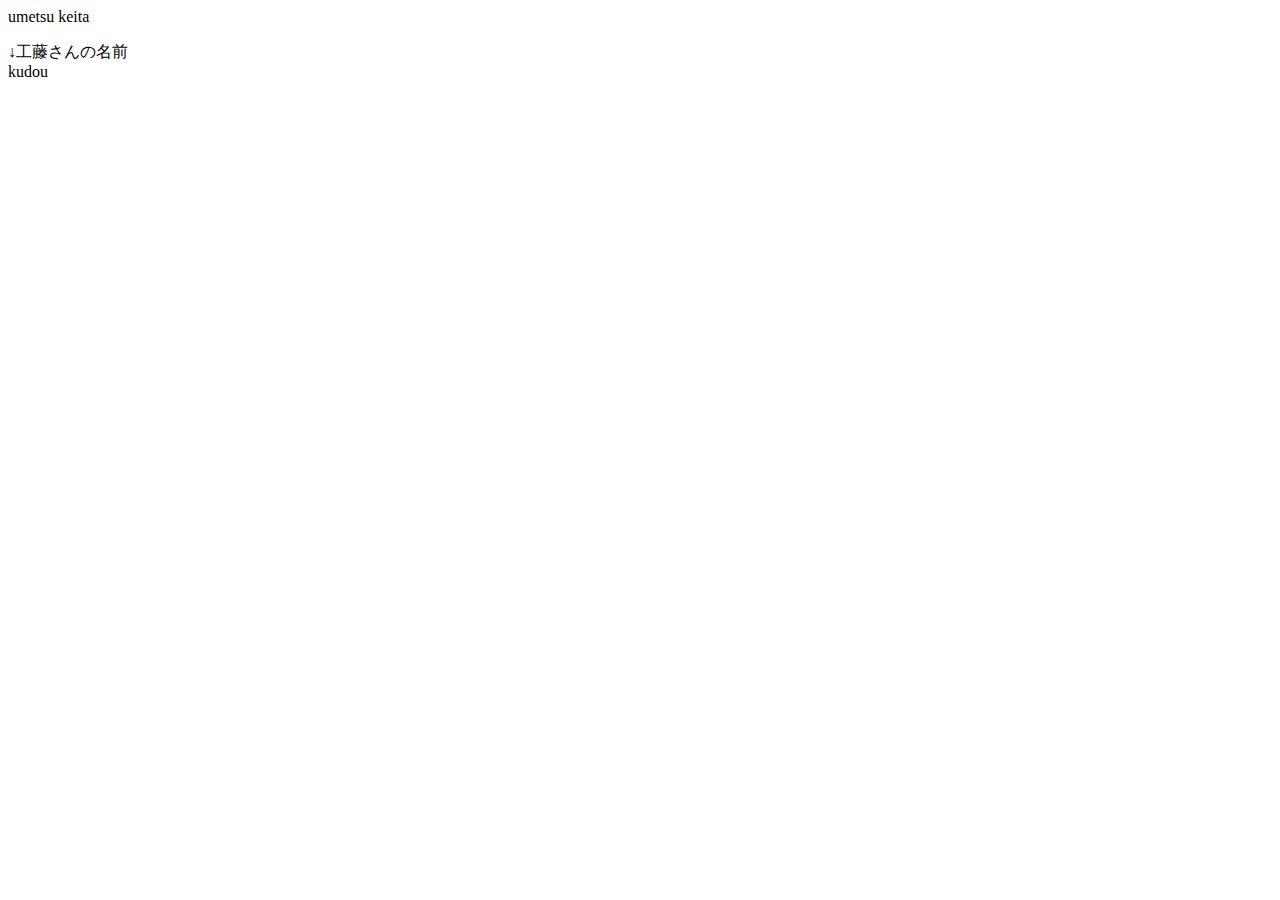
==== src/main/resources/templates/index.html @ a0bacf57 "Merge remote-tracking branch 'origin/master'" ====
<!DOCTYPE html>
<html lang="en">
<head>
    <meta charset="UTF-8"/>
    <title>Title</title>
</head>
<body>
umetsu keita<br/>
<p>
    ↓工藤さんの名前<br/>
    <span th:text="${name}">kudou</span>
</p>
</body>
</html>
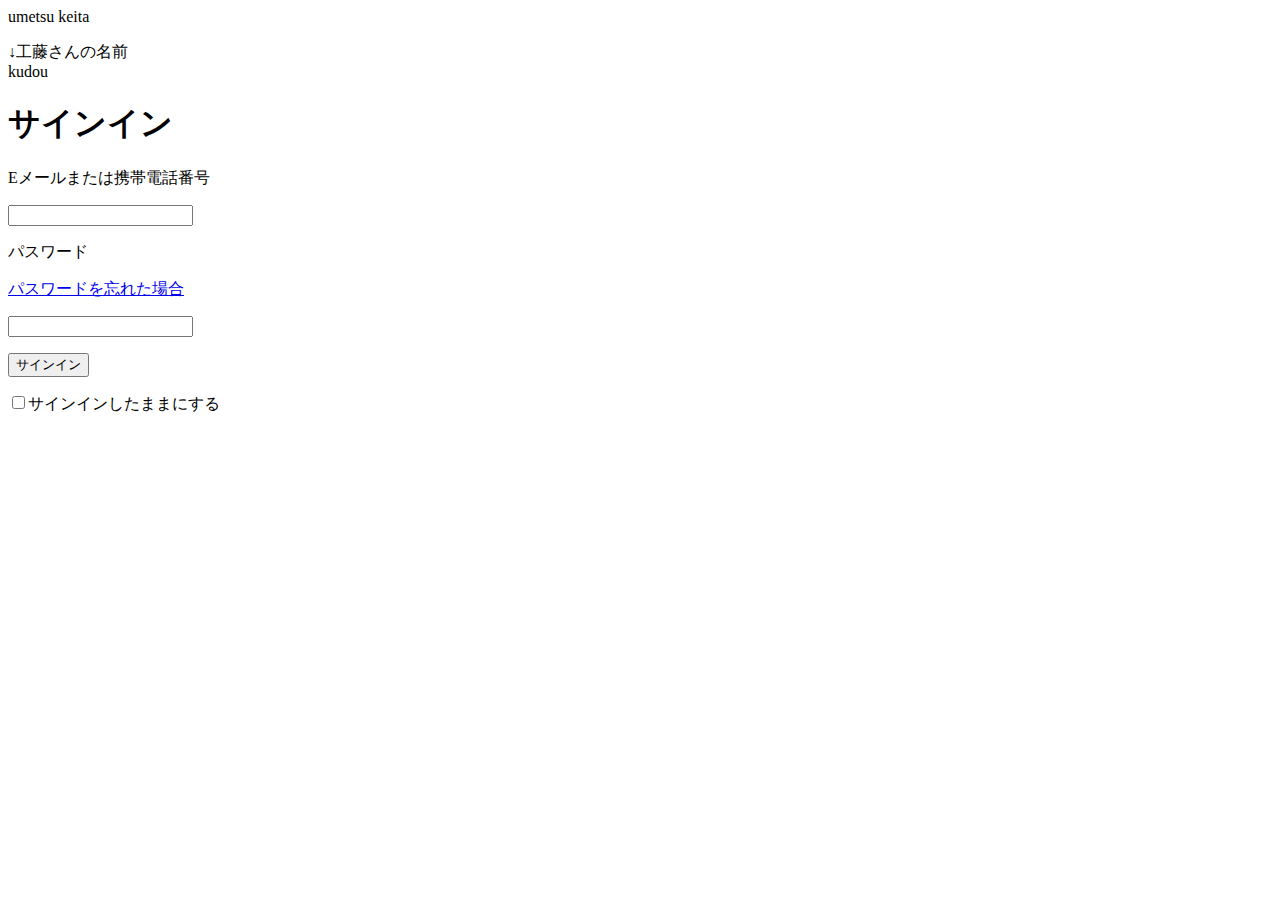
==== commit d7a52124: "html途中" ====
--- a/src/main/resources/templates/index.html
+++ b/src/main/resources/templates/index.html
@@ -3,6 +3,7 @@
 <head>
     <meta charset="UTF-8"/>
     <title>Title</title>
+    <link rel="stylesheet" type="text/css" href="a.css" media="all" />
 </head>
 <body>
 umetsu keita<br/>
@@ -10,5 +11,19 @@
     ↓工藤さんの名前<br/>
     <span th:text="${name}">kudou</span>
 </p>
+
+<div id="form">
+    <h1 class="form-title">サインイン</h1>
+    <form action="post">
+        <p>Eメールまたは携帯電話番号</p>
+        <p class="username"><input type="text" name="username" maxlength="32" autocomplete="ON" /></p>
+        <p>パスワード</p>
+        <a href="forgotpassword.html">パスワードを忘れた場合</a>
+        <p class="password"><input type="password" name="password" maxlength="32" autocomplete="OFF" /></p>
+        <p class="submit"><input type="submit" value="サインイン" /></p>
+        <p class="check"><input type="checkbox" name="checkbox" />サインインしたままにする</p>
+    </form>
+</div>
+
 </body>
 </html>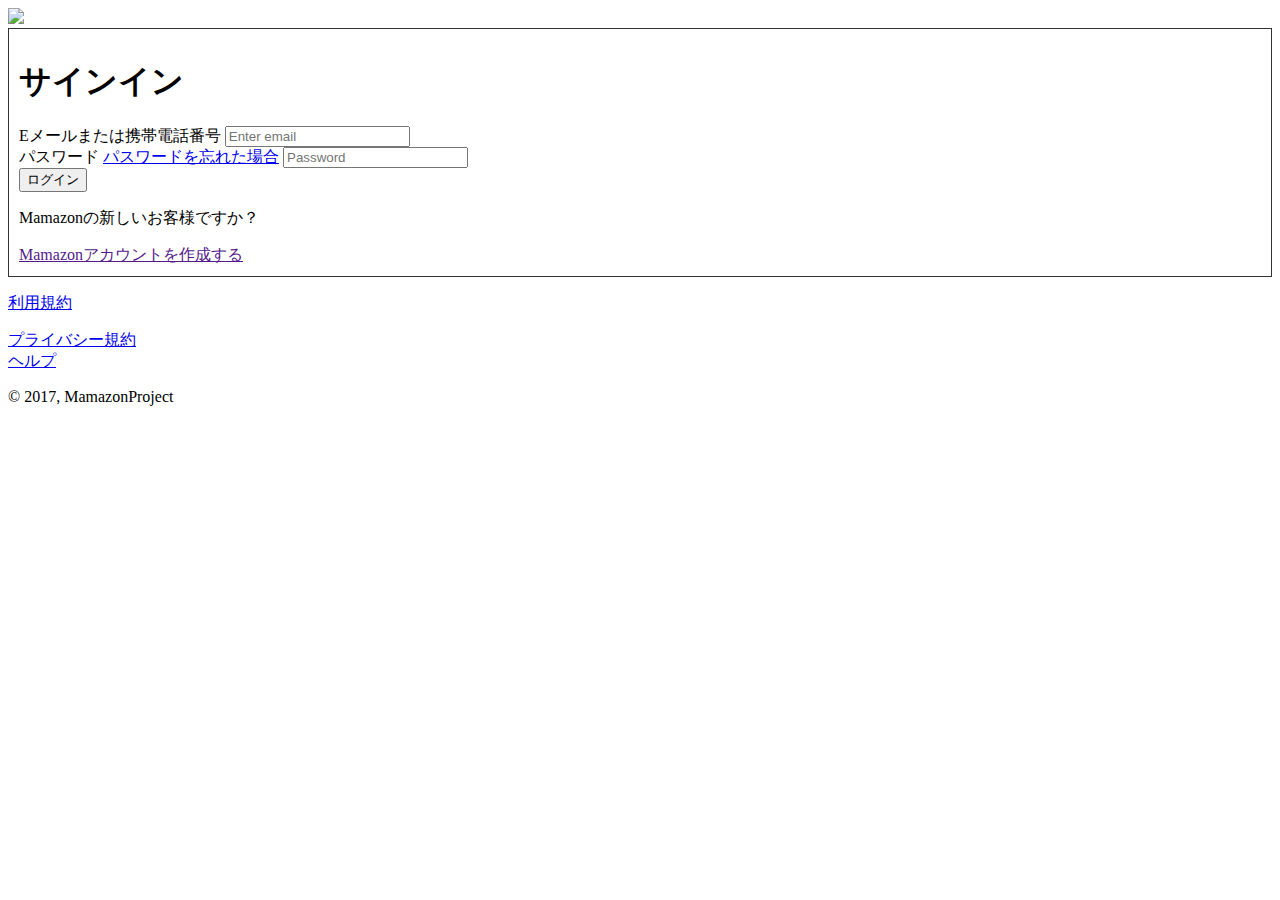
==== commit ea5305d9: "html ログイン画面" ====
--- a/src/main/resources/templates/index.html
+++ b/src/main/resources/templates/index.html
@@ -1,29 +1,66 @@
 <!DOCTYPE html>
-<html lang="en">
+<html>
+
 <head>
     <meta charset="UTF-8"/>
     <title>Title</title>
     <link rel="stylesheet" type="text/css" href="a.css" media="all" />
-</head>
-<body>
-umetsu keita<br/>
-<p>
-    ↓工藤さんの名前<br/>
-    <span th:text="${name}">kudou</span>
-</p>
 
-<div id="form">
-    <h1 class="form-title">サインイン</h1>
-    <form action="post">
-        <p>Eメールまたは携帯電話番号</p>
-        <p class="username"><input type="text" name="username" maxlength="32" autocomplete="ON" /></p>
-        <p>パスワード</p>
-        <a href="forgotpassword.html">パスワードを忘れた場合</a>
-        <p class="password"><input type="password" name="password" maxlength="32" autocomplete="OFF" /></p>
-        <p class="submit"><input type="submit" value="サインイン" /></p>
-        <p class="check"><input type="checkbox" name="checkbox" />サインインしたままにする</p>
-    </form>
-</div>
+<body class="">
+  <div class="py-5">
+    <div class="col-md-12">
+    <img class="img-fluid d-block mx-auto" src="mamazonlogo.png"> </div>
+    <div class="container" style="padding: 10px; margin-bottom: 10px; border: 1px solid #333333;">
+      <div class="row">
+        <div class="col-md-12 w-50" >
+          <h1 class="text-left">サインイン</h1>
+          <form class="" method="post" action="https://formspree.io/">
+            <div class="form-group text-left"> <label class="text-left">Eメールまたは携帯電話番号</label>
+              <input type="email" name="email" class="form-control" placeholder="Enter email"> </div>
+            <div class="form-group text-left"> <label>パスワード</label> <a href="forget_password" class="text-right">パスワードを忘れた場合</a>
+              <input type="password" name="password" class="form-control" placeholder="Password"> </div>
+            <button type="submit" class="btn btn-primary btn-block">ログイン</button>
+          </form>
+        </div>
+      </div>
+      <div class="row">
+        <div class="col-md-12">
+          <p class="lead text-center">Mamazonの新しいお客様ですか？ </p>
+        </div>
+      </div>
+      <div class="row">
+        <div class="col-md-12">
+          <a class="btn btn-block btn-secondary" href="">Mamazonアカウントを作成する</a>
+        </div>
+      </div>
+    </div>
+  </div>
+  <div class="bg-dark text-white">
+    <div class="container">
+      <div class="row">
+        <div class="col-md-12">
+          <div class="row">
+            <div class="col-md-4 text-center">
+              <p>
+                <a href="terms_of_service" class="text-white">利用規約</a>
+              </p>
+            </div>
+            <div class="col-md-4 text-center">
+              <a href="privacy" class="text-white">プライバシー規約</a>
+            </div>
+            <div class="col-md-4 text-center">
+              <a href="help" class="text-white">ヘルプ</a>
+            </div>
+          </div>
+        </div>
+      </div>
+      <div class="row">
+        <div class="col-md-12 mt-3">
+          <p class="text-center text-white">© 2017, MamazonProject</p>
+        </div>
+      </div>
+    </div>
+  </div>
+</body>
 
-</body>
 </html>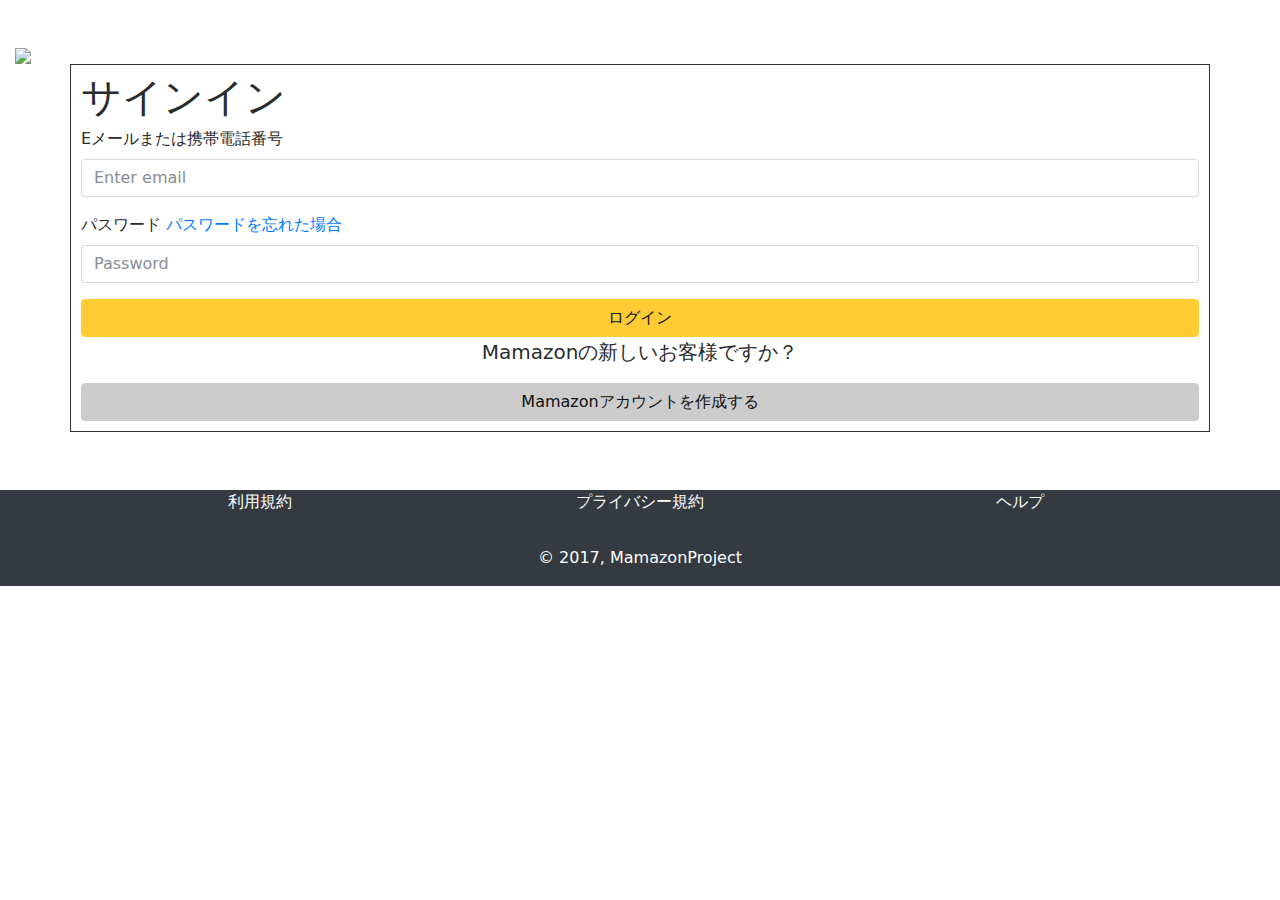
==== commit 21885658: "css直した" ====
--- a/src/main/resources/templates/index.html
+++ b/src/main/resources/templates/index.html
@@ -4,7 +4,7 @@
 <head>
     <meta charset="UTF-8"/>
     <title>Title</title>
-    <link rel="stylesheet" type="text/css" href="a.css" media="all" />
+    <link rel="stylesheet" type="text/css" href="../static/css/mamazon.css" media="all" />
 
 <body class="">
   <div class="py-5">
--- a/src/main/resources/static/css/mamazon.css
+++ b/src/main/resources/static/css/mamazon.css
@@ -0,0 +1,5659 @@
+#form{
+    width: 350px;
+    margin: 30px auto;
+    padding: 20px;
+    border: 1px solid #555;
+}
+/*!
+* Bootstrap 4.0.0-beta (https://getbootstrap.com)
+* Copyright 2011-2017 The Bootstrap Authors
+* Copyright 2011-2017 Twitter, Inc.
+* Licensed under MIT (https://github.com/twbs/bootstrap/blob/master/LICENSE)
+*/
+
+#dropmenu{
+list-style-type: none;
+width: auto;
+height: auto;
+margin: auto;
+padding: 0;
+background: #cccccc;
+}
+#dropmenu li{
+position: relative;
+float: left;
+margin: 0;
+padding: 0;
+text-align: center;
+}
+#dropmenu li a{
+display: block;
+margin: 0;
+padding: 15px 0 11px;
+color: #ffffff;
+font-size: 14px;
+font-weight: bold;
+line-height: 1;
+text-decoration: none;
+}
+
+#dropmenu li ul{
+list-style: none;
+position: absolute;
+top: 100%;
+left: 0;
+margin: 0;
+padding: 0;
+}
+
+#dropmenu li ul li{
+overflow: hidden;
+height: 0px;
+color: #ffffff;
+-moz-transition: .2s;
+-webkit-transition: .2s;
+-o-transition: .2s;
+-ms-transition: .2s;
+transition: .2s;
+}
+#dropmenu li ul li a{
+padding: 13px 15px;
+background: #ffffff;
+color: #000000;
+text-align: left;
+font-size: 12px;
+font-weight: normal;
+}
+#dropmenu li:hover > a{
+background: #ffffff;
+color: #FFCC33;
+font-size: 14px;
+}
+
+#dropmenu li:hover ul li{
+overflow: visible;
+height: 38px;
+border-top: 1px solid #7c8c0e;
+border-bottom: 1px solid #616d0b;
+}
+#dropmenu li:hover ul li:first-child{
+border-top: 0;
+}
+#dropmenu li:hover ul li:last-child{
+border-bottom: 0;
+}
+
+.alert {
+  padding: 0.75rem 1.25rem;
+  margin-bottom: 1rem;
+  border: 1px solid transparent;
+  border-radius: 0.25rem; }
+
+.alert-heading {
+  color: inherit; }
+
+.alert-link {
+  font-weight: bold; }
+
+.alert-dismissible .close {
+  position: relative;
+  top: -0.75rem;
+  right: -1.25rem;
+  padding: 0.75rem 1.25rem;
+  color: inherit; }
+
+.alert-primary {
+  color: #856a1b;
+  background-color: #fff5d6;
+  border-color: #fff1c6; }
+  .alert-primary hr {
+    border-top-color: #ffebad; }
+  .alert-primary .alert-link {
+    color: #5b4812; }
+
+.alert-secondary {
+  color: #6a6a6a;
+  background-color: whitesmoke;
+  border-color: #f1f1f1; }
+  .alert-secondary hr {
+    border-top-color: #e4e4e4; }
+  .alert-secondary .alert-link {
+    color: #515151; }
+
+.alert-success {
+  color: #155724;
+  background-color: #d4edda;
+  border-color: #c3e6cb; }
+  .alert-success hr {
+    border-top-color: #b1dfbb; }
+  .alert-success .alert-link {
+    color: #0b2e13; }
+
+.alert-info {
+  color: #008385;
+  background-color: #ccfeff;
+  border-color: #b8feff; }
+  .alert-info hr {
+    border-top-color: #9ffeff; }
+  .alert-info .alert-link {
+    color: #005152; }
+
+.alert-warning {
+  color: #856404;
+  background-color: #fff3cd;
+  border-color: #ffeeba; }
+  .alert-warning hr {
+    border-top-color: #ffe8a1; }
+  .alert-warning .alert-link {
+    color: #533f03; }
+
+.alert-danger {
+  color: #721c24;
+  background-color: #f8d7da;
+  border-color: #f5c6cb; }
+  .alert-danger hr {
+    border-top-color: #f1b0b7; }
+  .alert-danger .alert-link {
+    color: #491217; }
+
+.alert-light {
+  color: #818182;
+  background-color: #fefefe;
+  border-color: #fdfdfe; }
+  .alert-light hr {
+    border-top-color: #ececf6; }
+  .alert-light .alert-link {
+    color: #686868; }
+
+.alert-dark {
+  color: #1b1e21;
+  background-color: #d6d8d9;
+  border-color: #c6c8ca; }
+  .alert-dark hr {
+    border-top-color: #b9bbbe; }
+  .alert-dark .alert-link {
+    color: #040505; }
+
+.badge {
+  display: inline-block;
+  padding: 0.25em 0.4em;
+  font-size: 75%;
+  font-weight: bold;
+  line-height: 1;
+  color: #fff;
+  text-align: center;
+  white-space: nowrap;
+  vertical-align: baseline;
+  border-radius: 0.25rem; }
+  .badge:empty {
+    display: none; }
+
+.btn .badge {
+  position: relative;
+  top: -1px; }
+
+.badge-pill {
+  padding-right: 0.6em;
+  padding-left: 0.6em;
+  border-radius: 10rem; }
+
+.badge-primary {
+  color: #111;
+  background-color: #FFCC33; }
+  .badge-primary[href]:focus, .badge-primary[href]:hover {
+    color: #111;
+    text-decoration: none;
+    background-color: #ffbf00; }
+
+.badge-secondary {
+  color: #111;
+  background-color: #CCCCCC; }
+  .badge-secondary[href]:focus, .badge-secondary[href]:hover {
+    color: #111;
+    text-decoration: none;
+    background-color: #b3b3b3; }
+
+.badge-success {
+  color: #fff;
+  background-color: #28a745; }
+  .badge-success[href]:focus, .badge-success[href]:hover {
+    color: #fff;
+    text-decoration: none;
+    background-color: #1e7e34; }
+
+.badge-info {
+  color: #111;
+  background-color: #00fbff; }
+  .badge-info[href]:focus, .badge-info[href]:hover {
+    color: #111;
+    text-decoration: none;
+    background-color: #00c9cc; }
+
+.badge-warning {
+  color: #111;
+  background-color: #ffc107; }
+  .badge-warning[href]:focus, .badge-warning[href]:hover {
+    color: #111;
+    text-decoration: none;
+    background-color: #d39e00; }
+
+.badge-danger {
+  color: #fff;
+  background-color: #dc3545; }
+  .badge-danger[href]:focus, .badge-danger[href]:hover {
+    color: #fff;
+    text-decoration: none;
+    background-color: #bd2130; }
+
+.badge-light {
+  color: #111;
+  background-color: #f8f9fa; }
+  .badge-light[href]:focus, .badge-light[href]:hover {
+    color: #111;
+    text-decoration: none;
+    background-color: #dae0e5; }
+
+.badge-dark {
+  color: #fff;
+  background-color: #343a40; }
+  .badge-dark[href]:focus, .badge-dark[href]:hover {
+    color: #fff;
+    text-decoration: none;
+    background-color: #1d2124; }
+
+.breadcrumb {
+  padding: 0.75rem 1rem;
+  margin-bottom: 1rem;
+  list-style: none;
+  background-color: #e9ecef;
+  border-radius: 0.25rem; }
+  .breadcrumb::after {
+    display: block;
+    clear: both;
+    content: ""; }
+
+.breadcrumb-item {
+  float: left; }
+  .breadcrumb-item + .breadcrumb-item::before {
+    display: inline-block;
+    padding-right: 0.5rem;
+    padding-left: 0.5rem;
+    color: #868e96;
+    content: "/"; }
+  .breadcrumb-item + .breadcrumb-item:hover::before {
+    text-decoration: underline; }
+  .breadcrumb-item + .breadcrumb-item:hover::before {
+    text-decoration: none; }
+  .breadcrumb-item.active {
+    color: #868e96; }
+
+.btn-group,
+.btn-group-vertical {
+  position: relative;
+  display: inline-flex;
+  vertical-align: middle; }
+  .btn-group > .btn,
+  .btn-group-vertical > .btn {
+    position: relative;
+    flex: 0 1 auto; }
+    .btn-group > .btn:hover,
+    .btn-group-vertical > .btn:hover {
+      z-index: 2; }
+    .btn-group > .btn:focus, .btn-group > .btn:active, .btn-group > .btn.active,
+    .btn-group-vertical > .btn:focus,
+    .btn-group-vertical > .btn:active,
+    .btn-group-vertical > .btn.active {
+      z-index: 2; }
+  .btn-group .btn + .btn,
+  .btn-group .btn + .btn-group,
+  .btn-group .btn-group + .btn,
+  .btn-group .btn-group + .btn-group,
+  .btn-group-vertical .btn + .btn,
+  .btn-group-vertical .btn + .btn-group,
+  .btn-group-vertical .btn-group + .btn,
+  .btn-group-vertical .btn-group + .btn-group {
+    margin-left: -1px; }
+
+.btn-toolbar {
+  display: flex;
+  flex-wrap: wrap;
+  justify-content: flex-start; }
+  .btn-toolbar .input-group {
+    width: auto; }
+
+.btn-group > .btn:not(:first-child):not(:last-child):not(.dropdown-toggle) {
+  border-radius: 0; }
+
+.btn-group > .btn:first-child {
+  margin-left: 0; }
+  .btn-group > .btn:first-child:not(:last-child):not(.dropdown-toggle) {
+    border-top-right-radius: 0;
+    border-bottom-right-radius: 0; }
+
+.btn-group > .btn:last-child:not(:first-child),
+.btn-group > .dropdown-toggle:not(:first-child) {
+  border-top-left-radius: 0;
+  border-bottom-left-radius: 0; }
+
+.btn-group > .btn-group {
+  float: left; }
+
+.btn-group > .btn-group:not(:first-child):not(:last-child) > .btn {
+  border-radius: 0; }
+
+.btn-group > .btn-group:first-child:not(:last-child) > .btn:last-child,
+.btn-group > .btn-group:first-child:not(:last-child) > .dropdown-toggle {
+  border-top-right-radius: 0;
+  border-bottom-right-radius: 0; }
+
+.btn-group > .btn-group:last-child:not(:first-child) > .btn:first-child {
+  border-top-left-radius: 0;
+  border-bottom-left-radius: 0; }
+
+.btn + .dropdown-toggle-split {
+  padding-right: 0.5625rem;
+  padding-left: 0.5625rem; }
+  .btn + .dropdown-toggle-split::after {
+    margin-left: 0; }
+
+.btn-sm + .dropdown-toggle-split, .btn-group-sm > .btn + .dropdown-toggle-split {
+  padding-right: 0.375rem;
+  padding-left: 0.375rem; }
+
+.btn-lg + .dropdown-toggle-split, .btn-group-lg > .btn + .dropdown-toggle-split {
+  padding-right: 0.75rem;
+  padding-left: 0.75rem; }
+
+.btn-group-vertical {
+  flex-direction: column;
+  align-items: flex-start;
+  justify-content: center; }
+  .btn-group-vertical .btn,
+  .btn-group-vertical .btn-group {
+    width: 100%; }
+  .btn-group-vertical > .btn + .btn,
+  .btn-group-vertical > .btn + .btn-group,
+  .btn-group-vertical > .btn-group + .btn,
+  .btn-group-vertical > .btn-group + .btn-group {
+    margin-top: -1px;
+    margin-left: 0; }
+  .btn-group-vertical > .btn:not(:first-child):not(:last-child) {
+    border-radius: 0; }
+  .btn-group-vertical:first-child:not(:last-child) {
+    border-bottom-right-radius: 0;
+    border-bottom-left-radius: 0; }
+  .btn-group-vertical:last-child:not(:first-child) {
+    border-top-left-radius: 0;
+    border-top-right-radius: 0; }
+  .btn-group-vertical > .btn-group:not(:first-child):not(:last-child) > .btn {
+    border-radius: 0; }
+  .btn-group-vertical > .btn-group:first-child:not(:last-child) > .btn:last-child,
+  .btn-group-vertical > .btn-group:first-child:not(:last-child) > .dropdown-toggle {
+    border-bottom-right-radius: 0;
+    border-bottom-left-radius: 0; }
+  .btn-group-vertical > .btn-group:last-child:not(:first-child) > .btn:first-child {
+    border-top-left-radius: 0;
+    border-top-right-radius: 0; }
+
+[data-toggle="buttons"] > .btn input[type="radio"],
+[data-toggle="buttons"] > .btn input[type="checkbox"],
+[data-toggle="buttons"] > .btn-group > .btn input[type="radio"],
+[data-toggle="buttons"] > .btn-group > .btn input[type="checkbox"] {
+  position: absolute;
+  clip: rect(0, 0, 0, 0);
+  pointer-events: none; }
+
+.btn {
+  display: inline-block;
+  font-weight: normal;
+  text-align: center;
+  white-space: nowrap;
+  vertical-align: middle;
+  user-select: none;
+  border: 1px solid transparent;
+  padding: 0.5rem 0.75rem;
+  font-size: 1rem;
+  line-height: 1.25;
+  border-radius: 0.25rem;
+  transition: background-color 0.15s ease-in-out, border-color 0.15s ease-in-out, box-shadow 0.15s ease-in-out; }
+  .btn:focus, .btn:hover {
+    text-decoration: none; }
+  .btn:focus, .btn.focus {
+    outline: 0;
+    box-shadow: 0 0 0 3px rgba(255, 204, 51, 0.25); }
+  .btn.disabled, .btn:disabled {
+    opacity: .65; }
+  .btn:active, .btn.active {
+    background-image: none; }
+
+a.btn.disabled,
+fieldset[disabled] a.btn {
+  pointer-events: none; }
+
+.btn-primary {
+  color: #111;
+  background-color: #FFCC33;
+  border-color: #FFCC33; }
+  .btn-primary:hover {
+    color: #111;
+    background-color: #ffc20d;
+    border-color: #ffbf00; }
+  .btn-primary:focus, .btn-primary.focus {
+    box-shadow: 0 0 0 3px rgba(255, 204, 51, 0.5); }
+  .btn-primary.disabled, .btn-primary:disabled {
+    background-color: #FFCC33;
+    border-color: #FFCC33; }
+  .btn-primary:active, .btn-primary.active,
+  .show > .btn-primary.dropdown-toggle {
+    background-color: #ffc20d;
+    background-image: none;
+    border-color: #ffbf00; }
+
+.btn-secondary {
+  color: #111;
+  background-color: #CCCCCC;
+  border-color: #CCCCCC; }
+  .btn-secondary:hover {
+    color: #111;
+    background-color: #b9b9b9;
+    border-color: #b3b3b3; }
+  .btn-secondary:focus, .btn-secondary.focus {
+    box-shadow: 0 0 0 3px rgba(204, 204, 204, 0.5); }
+  .btn-secondary.disabled, .btn-secondary:disabled {
+    background-color: #CCCCCC;
+    border-color: #CCCCCC; }
+  .btn-secondary:active, .btn-secondary.active,
+  .show > .btn-secondary.dropdown-toggle {
+    background-color: #b9b9b9;
+    background-image: none;
+    border-color: #b3b3b3; }
+
+.btn-success {
+  color: #fff;
+  background-color: #28a745;
+  border-color: #28a745; }
+  .btn-success:hover {
+    color: #fff;
+    background-color: #218838;
+    border-color: #1e7e34; }
+  .btn-success:focus, .btn-success.focus {
+    box-shadow: 0 0 0 3px rgba(40, 167, 69, 0.5); }
+  .btn-success.disabled, .btn-success:disabled {
+    background-color: #28a745;
+    border-color: #28a745; }
+  .btn-success:active, .btn-success.active,
+  .show > .btn-success.dropdown-toggle {
+    background-color: #218838;
+    background-image: none;
+    border-color: #1e7e34; }
+
+.btn-info {
+  color: #111;
+  background-color: #00fbff;
+  border-color: #00fbff; }
+  .btn-info:hover {
+    color: #111;
+    background-color: #00d5d9;
+    border-color: #00c9cc; }
+  .btn-info:focus, .btn-info.focus {
+    box-shadow: 0 0 0 3px rgba(0, 251, 255, 0.5); }
+  .btn-info.disabled, .btn-info:disabled {
+    background-color: #00fbff;
+    border-color: #00fbff; }
+  .btn-info:active, .btn-info.active,
+  .show > .btn-info.dropdown-toggle {
+    background-color: #00d5d9;
+    background-image: none;
+    border-color: #00c9cc; }
+
+.btn-warning {
+  color: #111;
+  background-color: #ffc107;
+  border-color: #ffc107; }
+  .btn-warning:hover {
+    color: #111;
+    background-color: #e0a800;
+    border-color: #d39e00; }
+  .btn-warning:focus, .btn-warning.focus {
+    box-shadow: 0 0 0 3px rgba(255, 193, 7, 0.5); }
+  .btn-warning.disabled, .btn-warning:disabled {
+    background-color: #ffc107;
+    border-color: #ffc107; }
+  .btn-warning:active, .btn-warning.active,
+  .show > .btn-warning.dropdown-toggle {
+    background-color: #e0a800;
+    background-image: none;
+    border-color: #d39e00; }
+
+.btn-danger {
+  color: #fff;
+  background-color: #dc3545;
+  border-color: #dc3545; }
+  .btn-danger:hover {
+    color: #fff;
+    background-color: #c82333;
+    border-color: #bd2130; }
+  .btn-danger:focus, .btn-danger.focus {
+    box-shadow: 0 0 0 3px rgba(220, 53, 69, 0.5); }
+  .btn-danger.disabled, .btn-danger:disabled {
+    background-color: #dc3545;
+    border-color: #dc3545; }
+  .btn-danger:active, .btn-danger.active,
+  .show > .btn-danger.dropdown-toggle {
+    background-color: #c82333;
+    background-image: none;
+    border-color: #bd2130; }
+
+.btn-light {
+  color: #111;
+  background-color: #f8f9fa;
+  border-color: #f8f9fa; }
+  .btn-light:hover {
+    color: #111;
+    background-color: #e2e6ea;
+    border-color: #dae0e5; }
+  .btn-light:focus, .btn-light.focus {
+    box-shadow: 0 0 0 3px rgba(248, 249, 250, 0.5); }
+  .btn-light.disabled, .btn-light:disabled {
+    background-color: #f8f9fa;
+    border-color: #f8f9fa; }
+  .btn-light:active, .btn-light.active,
+  .show > .btn-light.dropdown-toggle {
+    background-color: #e2e6ea;
+    background-image: none;
+    border-color: #dae0e5; }
+
+.btn-dark {
+  color: #fff;
+  background-color: #343a40;
+  border-color: #343a40; }
+  .btn-dark:hover {
+    color: #fff;
+    background-color: #23272b;
+    border-color: #1d2124; }
+  .btn-dark:focus, .btn-dark.focus {
+    box-shadow: 0 0 0 3px rgba(52, 58, 64, 0.5); }
+  .btn-dark.disabled, .btn-dark:disabled {
+    background-color: #343a40;
+    border-color: #343a40; }
+  .btn-dark:active, .btn-dark.active,
+  .show > .btn-dark.dropdown-toggle {
+    background-color: #23272b;
+    background-image: none;
+    border-color: #1d2124; }
+
+.btn-outline-primary {
+  color: #FFCC33;
+  background-color: transparent;
+  background-image: none;
+  border-color: #FFCC33; }
+  .btn-outline-primary:hover {
+    color: #fff;
+    background-color: #FFCC33;
+    border-color: #FFCC33; }
+  .btn-outline-primary:focus, .btn-outline-primary.focus {
+    box-shadow: 0 0 0 3px rgba(255, 204, 51, 0.5); }
+  .btn-outline-primary.disabled, .btn-outline-primary:disabled {
+    color: #FFCC33;
+    background-color: transparent; }
+  .btn-outline-primary:active, .btn-outline-primary.active,
+  .show > .btn-outline-primary.dropdown-toggle {
+    color: #fff;
+    background-color: #FFCC33;
+    border-color: #FFCC33; }
+
+.btn-outline-secondary {
+  color: #CCCCCC;
+  background-color: transparent;
+  background-image: none;
+  border-color: #CCCCCC; }
+  .btn-outline-secondary:hover {
+    color: #fff;
+    background-color: #CCCCCC;
+    border-color: #CCCCCC; }
+  .btn-outline-secondary:focus, .btn-outline-secondary.focus {
+    box-shadow: 0 0 0 3px rgba(204, 204, 204, 0.5); }
+  .btn-outline-secondary.disabled, .btn-outline-secondary:disabled {
+    color: #CCCCCC;
+    background-color: transparent; }
+  .btn-outline-secondary:active, .btn-outline-secondary.active,
+  .show > .btn-outline-secondary.dropdown-toggle {
+    color: #fff;
+    background-color: #CCCCCC;
+    border-color: #CCCCCC; }
+
+.btn-outline-success {
+  color: #28a745;
+  background-color: transparent;
+  background-image: none;
+  border-color: #28a745; }
+  .btn-outline-success:hover {
+    color: #fff;
+    background-color: #28a745;
+    border-color: #28a745; }
+  .btn-outline-success:focus, .btn-outline-success.focus {
+    box-shadow: 0 0 0 3px rgba(40, 167, 69, 0.5); }
+  .btn-outline-success.disabled, .btn-outline-success:disabled {
+    color: #28a745;
+    background-color: transparent; }
+  .btn-outline-success:active, .btn-outline-success.active,
+  .show > .btn-outline-success.dropdown-toggle {
+    color: #fff;
+    background-color: #28a745;
+    border-color: #28a745; }
+
+.btn-outline-info {
+  color: #00fbff;
+  background-color: transparent;
+  background-image: none;
+  border-color: #00fbff; }
+  .btn-outline-info:hover {
+    color: #fff;
+    background-color: #00fbff;
+    border-color: #00fbff; }
+  .btn-outline-info:focus, .btn-outline-info.focus {
+    box-shadow: 0 0 0 3px rgba(0, 251, 255, 0.5); }
+  .btn-outline-info.disabled, .btn-outline-info:disabled {
+    color: #00fbff;
+    background-color: transparent; }
+  .btn-outline-info:active, .btn-outline-info.active,
+  .show > .btn-outline-info.dropdown-toggle {
+    color: #fff;
+    background-color: #00fbff;
+    border-color: #00fbff; }
+
+.btn-outline-warning {
+  color: #ffc107;
+  background-color: transparent;
+  background-image: none;
+  border-color: #ffc107; }
+  .btn-outline-warning:hover {
+    color: #fff;
+    background-color: #ffc107;
+    border-color: #ffc107; }
+  .btn-outline-warning:focus, .btn-outline-warning.focus {
+    box-shadow: 0 0 0 3px rgba(255, 193, 7, 0.5); }
+  .btn-outline-warning.disabled, .btn-outline-warning:disabled {
+    color: #ffc107;
+    background-color: transparent; }
+  .btn-outline-warning:active, .btn-outline-warning.active,
+  .show > .btn-outline-warning.dropdown-toggle {
+    color: #fff;
+    background-color: #ffc107;
+    border-color: #ffc107; }
+
+.btn-outline-danger {
+  color: #dc3545;
+  background-color: transparent;
+  background-image: none;
+  border-color: #dc3545; }
+  .btn-outline-danger:hover {
+    color: #fff;
+    background-color: #dc3545;
+    border-color: #dc3545; }
+  .btn-outline-danger:focus, .btn-outline-danger.focus {
+    box-shadow: 0 0 0 3px rgba(220, 53, 69, 0.5); }
+  .btn-outline-danger.disabled, .btn-outline-danger:disabled {
+    color: #dc3545;
+    background-color: transparent; }
+  .btn-outline-danger:active, .btn-outline-danger.active,
+  .show > .btn-outline-danger.dropdown-toggle {
+    color: #fff;
+    background-color: #dc3545;
+    border-color: #dc3545; }
+
+.btn-outline-light {
+  color: #f8f9fa;
+  background-color: transparent;
+  background-image: none;
+  border-color: #f8f9fa; }
+  .btn-outline-light:hover {
+    color: #fff;
+    background-color: #f8f9fa;
+    border-color: #f8f9fa; }
+  .btn-outline-light:focus, .btn-outline-light.focus {
+    box-shadow: 0 0 0 3px rgba(248, 249, 250, 0.5); }
+  .btn-outline-light.disabled, .btn-outline-light:disabled {
+    color: #f8f9fa;
+    background-color: transparent; }
+  .btn-outline-light:active, .btn-outline-light.active,
+  .show > .btn-outline-light.dropdown-toggle {
+    color: #fff;
+    background-color: #f8f9fa;
+    border-color: #f8f9fa; }
+
+.btn-outline-dark {
+  color: #343a40;
+  background-color: transparent;
+  background-image: none;
+  border-color: #343a40; }
+  .btn-outline-dark:hover {
+    color: #fff;
+    background-color: #343a40;
+    border-color: #343a40; }
+  .btn-outline-dark:focus, .btn-outline-dark.focus {
+    box-shadow: 0 0 0 3px rgba(52, 58, 64, 0.5); }
+  .btn-outline-dark.disabled, .btn-outline-dark:disabled {
+    color: #343a40;
+    background-color: transparent; }
+  .btn-outline-dark:active, .btn-outline-dark.active,
+  .show > .btn-outline-dark.dropdown-toggle {
+    color: #fff;
+    background-color: #343a40;
+    border-color: #343a40; }
+
+.btn-link {
+  font-weight: normal;
+  color: #007bff;
+  background-color: transparent;
+  border-radius: 0; }
+  .btn-link:hover {
+    color: #0056b3;
+    text-decoration: underline;
+    background-color: transparent;
+    border-color: transparent; }
+  .btn-link:focus, .btn-link.focus {
+    border-color: transparent;
+    box-shadow: none; }
+  .btn-link:disabled, .btn-link.disabled {
+    color: #868e96; }
+
+.btn-lg, .btn-group-lg > .btn {
+  padding: 0.5rem 1rem;
+  font-size: 1.25rem;
+  line-height: 1.5;
+  border-radius: 0.3rem; }
+
+.btn-sm, .btn-group-sm > .btn {
+  padding: 0.25rem 0.5rem;
+  font-size: 0.875rem;
+  line-height: 1.5;
+  border-radius: 0.2rem; }
+
+.btn-block {
+  display: block;
+  width: 100%; }
+
+.btn-block + .btn-block {
+  margin-top: 0.5rem; }
+
+input[type="submit"].btn-block,
+input[type="reset"].btn-block,
+input[type="button"].btn-block {
+  width: 100%; }
+
+.card {
+  position: relative;
+  display: flex;
+  flex-direction: column;
+  min-width: 0;
+  word-wrap: break-word;
+  background-color: #fff;
+  background-clip: border-box;
+  border: 1px solid rgba(0, 0, 0, 0.125);
+  border-radius: 0.25rem; }
+
+.card-body {
+  flex: 1 1 auto;
+  padding: 1.25rem; }
+
+.card-title {
+  margin-bottom: 0.75rem; }
+
+.card-subtitle {
+  margin-top: -0.375rem;
+  margin-bottom: 0; }
+
+.card-text:last-child {
+  margin-bottom: 0; }
+
+.card-link:hover {
+  text-decoration: none; }
+
+.card-link + .card-link {
+  margin-left: 1.25rem; }
+
+.card > .list-group:first-child .list-group-item:first-child {
+  border-top-left-radius: 0.25rem;
+  border-top-right-radius: 0.25rem; }
+
+.card > .list-group:last-child .list-group-item:last-child {
+  border-bottom-right-radius: 0.25rem;
+  border-bottom-left-radius: 0.25rem; }
+
+.card-header {
+  padding: 0.75rem 1.25rem;
+  margin-bottom: 0;
+  background-color: rgba(0, 0, 0, 0.03);
+  border-bottom: 1px solid rgba(0, 0, 0, 0.125); }
+  .card-header:first-child {
+    border-radius: calc(0.25rem - 1px) calc(0.25rem - 1px) 0 0; }
+
+.card-footer {
+  padding: 0.75rem 1.25rem;
+  background-color: rgba(0, 0, 0, 0.03);
+  border-top: 1px solid rgba(0, 0, 0, 0.125); }
+  .card-footer:last-child {
+    border-radius: 0 0 calc(0.25rem - 1px) calc(0.25rem - 1px); }
+
+.card-header-tabs {
+  margin-right: -0.625rem;
+  margin-bottom: -0.75rem;
+  margin-left: -0.625rem;
+  border-bottom: 0; }
+
+.card-header-pills {
+  margin-right: -0.625rem;
+  margin-left: -0.625rem; }
+
+.card-img-overlay {
+  position: absolute;
+  top: 0;
+  right: 0;
+  bottom: 0;
+  left: 0;
+  padding: 1.25rem; }
+
+.card-img {
+  width: 100%;
+  border-radius: calc(0.25rem - 1px); }
+
+.card-img-top {
+  width: 100%;
+  border-top-left-radius: calc(0.25rem - 1px);
+  border-top-right-radius: calc(0.25rem - 1px); }
+
+.card-img-bottom {
+  width: 100%;
+  border-bottom-right-radius: calc(0.25rem - 1px);
+  border-bottom-left-radius: calc(0.25rem - 1px); }
+
+.card-deck {
+  display: flex;
+  flex-direction: column; }
+  .card-deck .card {
+    margin-bottom: 15px; }
+  @media (min-width: 576px) {
+    .card-deck {
+      flex-flow: row wrap;
+      margin-right: -15px;
+      margin-left: -15px; }
+      .card-deck .card {
+        display: flex;
+        flex: 1 0 0%;
+        flex-direction: column;
+        margin-right: 15px;
+        margin-bottom: 0;
+        margin-left: 15px; } }
+
+.card-group {
+  display: flex;
+  flex-direction: column; }
+  .card-group .card {
+    margin-bottom: 15px; }
+  @media (min-width: 576px) {
+    .card-group {
+      flex-flow: row wrap; }
+      .card-group .card {
+        flex: 1 0 0%; }
+        .card-group .card + .card {
+          margin-bottom: 0;
+          margin-left: 0;
+          border-left: 0; }
+        .card-group .card:first-child {
+          border-top-right-radius: 0;
+          border-bottom-right-radius: 0; }
+          .card-group .card:first-child .card-img-top {
+            border-top-right-radius: 0; }
+          .card-group .card:first-child .card-img-bottom {
+            border-bottom-right-radius: 0; }
+        .card-group .card:last-child {
+          border-top-left-radius: 0;
+          border-bottom-left-radius: 0; }
+          .card-group .card:last-child .card-img-top {
+            border-top-left-radius: 0; }
+          .card-group .card:last-child .card-img-bottom {
+            border-bottom-left-radius: 0; }
+        .card-group .card:not(:first-child):not(:last-child) {
+          border-radius: 0; }
+          .card-group .card:not(:first-child):not(:last-child) .card-img-top,
+          .card-group .card:not(:first-child):not(:last-child) .card-img-bottom {
+            border-radius: 0; } }
+
+.card-columns .card {
+  margin-bottom: 0.75rem; }
+
+@media (min-width: 576px) {
+  .card-columns {
+    column-count: 3;
+    column-gap: 1.25rem; }
+    .card-columns .card {
+      display: inline-block;
+      width: 100%; } }
+
+.carousel {
+  position: relative; }
+
+.carousel-inner {
+  position: relative;
+  width: 100%;
+  overflow: hidden; }
+
+.carousel-item {
+  position: relative;
+  display: none;
+  align-items: center;
+  width: 100%;
+  transition: transform 0.6s ease;
+  backface-visibility: hidden;
+  perspective: 1000px; }
+
+.carousel-item.active,
+.carousel-item-next,
+.carousel-item-prev {
+  display: block; }
+
+.carousel-item-next,
+.carousel-item-prev {
+  position: absolute;
+  top: 0; }
+
+.carousel-item-next.carousel-item-left,
+.carousel-item-prev.carousel-item-right {
+  transform: translateX(0); }
+  @supports (transform-style: preserve-3d) {
+    .carousel-item-next.carousel-item-left,
+    .carousel-item-prev.carousel-item-right {
+      transform: translate3d(0, 0, 0); } }
+
+.carousel-item-next,
+.active.carousel-item-right {
+  transform: translateX(100%); }
+  @supports (transform-style: preserve-3d) {
+    .carousel-item-next,
+    .active.carousel-item-right {
+      transform: translate3d(100%, 0, 0); } }
+
+.carousel-item-prev,
+.active.carousel-item-left {
+  transform: translateX(-100%); }
+  @supports (transform-style: preserve-3d) {
+    .carousel-item-prev,
+    .active.carousel-item-left {
+      transform: translate3d(-100%, 0, 0); } }
+
+.carousel-control-prev,
+.carousel-control-next {
+  position: absolute;
+  top: 0;
+  bottom: 0;
+  display: flex;
+  align-items: center;
+  justify-content: center;
+  width: 15%;
+  color: #fff;
+  text-align: center;
+  opacity: 0.5; }
+  .carousel-control-prev:focus, .carousel-control-prev:hover,
+  .carousel-control-next:focus,
+  .carousel-control-next:hover {
+    color: #fff;
+    text-decoration: none;
+    outline: 0;
+    opacity: .9; }
+
+.carousel-control-prev {
+  left: 0; }
+
+.carousel-control-next {
+  right: 0; }
+
+.carousel-control-prev-icon,
+.carousel-control-next-icon {
+  display: inline-block;
+  width: 20px;
+  height: 20px;
+  background: transparent no-repeat center center;
+  background-size: 100% 100%; }
+
+.carousel-control-prev-icon {
+  background-image: url("data:image/svg+xml;charset=utf8,%3Csvg xmlns='http://www.w3.org/2000/svg' fill='%23fff' viewBox='0 0 8 8'%3E%3Cpath d='M4 0l-4 4 4 4 1.5-1.5-2.5-2.5 2.5-2.5-1.5-1.5z'/%3E%3C/svg%3E"); }
+
+.carousel-control-next-icon {
+  background-image: url("data:image/svg+xml;charset=utf8,%3Csvg xmlns='http://www.w3.org/2000/svg' fill='%23fff' viewBox='0 0 8 8'%3E%3Cpath d='M1.5 0l-1.5 1.5 2.5 2.5-2.5 2.5 1.5 1.5 4-4-4-4z'/%3E%3C/svg%3E"); }
+
+.carousel-indicators {
+  position: absolute;
+  right: 0;
+  bottom: 10px;
+  left: 0;
+  z-index: 15;
+  display: flex;
+  justify-content: center;
+  padding-left: 0;
+  margin-right: 15%;
+  margin-left: 15%;
+  list-style: none; }
+  .carousel-indicators li {
+    position: relative;
+    flex: 0 1 auto;
+    width: 30px;
+    height: 3px;
+    margin-right: 3px;
+    margin-left: 3px;
+    text-indent: -999px;
+    background-color: rgba(255, 255, 255, 0.5); }
+    .carousel-indicators li::before {
+      position: absolute;
+      top: -10px;
+      left: 0;
+      display: inline-block;
+      width: 100%;
+      height: 10px;
+      content: ""; }
+    .carousel-indicators li::after {
+      position: absolute;
+      bottom: -10px;
+      left: 0;
+      display: inline-block;
+      width: 100%;
+      height: 10px;
+      content: ""; }
+  .carousel-indicators .active {
+    background-color: #fff; }
+
+.carousel-caption {
+  position: absolute;
+  right: 15%;
+  bottom: 20px;
+  left: 15%;
+  z-index: 10;
+  padding-top: 20px;
+  padding-bottom: 20px;
+  color: #fff;
+  text-align: center; }
+
+.close {
+  float: right;
+  font-size: 1.5rem;
+  font-weight: bold;
+  line-height: 1;
+  color: #000;
+  text-shadow: 0 1px 0 #fff;
+  opacity: .5; }
+  .close:focus, .close:hover {
+    color: #000;
+    text-decoration: none;
+    opacity: .75; }
+
+button.close {
+  padding: 0;
+  background: transparent;
+  border: 0;
+  -webkit-appearance: none; }
+
+code,
+kbd,
+pre,
+samp {
+  font-family: "SFMono-Regular", Menlo, Monaco, Consolas, "Liberation Mono", "Courier New", monospace; }
+
+code {
+  padding: 0.2rem 0.4rem;
+  font-size: 90%;
+  color: #bd4147;
+  background-color: #f8f9fa;
+  border-radius: 0.25rem; }
+  a > code {
+    padding: 0;
+    color: inherit;
+    background-color: inherit; }
+
+kbd {
+  padding: 0.2rem 0.4rem;
+  font-size: 90%;
+  color: #fff;
+  background-color: #212529;
+  border-radius: 0.2rem; }
+  kbd kbd {
+    padding: 0;
+    font-size: 100%;
+    font-weight: bold; }
+
+pre {
+  display: block;
+  margin-top: 0;
+  margin-bottom: 1rem;
+  font-size: 90%;
+  color: #212529; }
+  pre code {
+    padding: 0;
+    font-size: inherit;
+    color: inherit;
+    background-color: transparent;
+    border-radius: 0; }
+
+.pre-scrollable {
+  max-height: 340px;
+  overflow-y: scroll; }
+
+.custom-control {
+  position: relative;
+  display: inline-flex;
+  min-height: 1.5rem;
+  padding-left: 1.5rem;
+  margin-right: 1rem; }
+
+.custom-control-input {
+  position: absolute;
+  z-index: -1;
+  opacity: 0; }
+  .custom-control-input:checked ~ .custom-control-indicator {
+    color: #fff;
+    background-color: #FFCC33; }
+  .custom-control-input:focus ~ .custom-control-indicator {
+    box-shadow: 0 0 0 1px white, 0 0 0 3px #FFCC33; }
+  .custom-control-input:active ~ .custom-control-indicator {
+    color: #fff;
+    background-color: #fff9e6; }
+  .custom-control-input:disabled ~ .custom-control-indicator {
+    background-color: #e9ecef; }
+  .custom-control-input:disabled ~ .custom-control-description {
+    color: #868e96; }
+
+.custom-control-indicator {
+  position: absolute;
+  top: 0.25rem;
+  left: 0;
+  display: block;
+  width: 1rem;
+  height: 1rem;
+  pointer-events: none;
+  user-select: none;
+  background-color: #ddd;
+  background-repeat: no-repeat;
+  background-position: center center;
+  background-size: 50% 50%; }
+
+.custom-checkbox .custom-control-indicator {
+  border-radius: 0.25rem; }
+
+.custom-checkbox .custom-control-input:checked ~ .custom-control-indicator {
+  background-image: url("data:image/svg+xml;charset=utf8,%3Csvg xmlns='http://www.w3.org/2000/svg' viewBox='0 0 8 8'%3E%3Cpath fill='%23fff' d='M6.564.75l-3.59 3.612-1.538-1.55L0 4.26 2.974 7.25 8 2.193z'/%3E%3C/svg%3E"); }
+
+.custom-checkbox .custom-control-input:indeterminate ~ .custom-control-indicator {
+  background-color: #FFCC33;
+  background-image: url("data:image/svg+xml;charset=utf8,%3Csvg xmlns='http://www.w3.org/2000/svg' viewBox='0 0 4 4'%3E%3Cpath stroke='%23fff' d='M0 2h4'/%3E%3C/svg%3E"); }
+
+.custom-radio .custom-control-indicator {
+  border-radius: 50%; }
+
+.custom-radio .custom-control-input:checked ~ .custom-control-indicator {
+  background-image: url("data:image/svg+xml;charset=utf8,%3Csvg xmlns='http://www.w3.org/2000/svg' viewBox='-4 -4 8 8'%3E%3Ccircle r='3' fill='%23fff'/%3E%3C/svg%3E"); }
+
+.custom-controls-stacked {
+  display: flex;
+  flex-direction: column; }
+  .custom-controls-stacked .custom-control {
+    margin-bottom: 0.25rem; }
+    .custom-controls-stacked .custom-control + .custom-control {
+      margin-left: 0; }
+
+.custom-select {
+  display: inline-block;
+  max-width: 100%;
+  height: calc(2.25rem + 2px);
+  padding: 0.375rem 1.75rem 0.375rem 0.75rem;
+  line-height: 1.25;
+  color: #495057;
+  vertical-align: middle;
+  background: #fff url("data:image/svg+xml;charset=utf8,%3Csvg xmlns='http://www.w3.org/2000/svg' viewBox='0 0 4 5'%3E%3Cpath fill='%23333' d='M2 0L0 2h4zm0 5L0 3h4z'/%3E%3C/svg%3E") no-repeat right 0.75rem center;
+  background-clip: padding-box;
+  background-size: 8px 10px;
+  border: 1px solid rgba(0, 0, 0, 0.15);
+  border-radius: 0.25rem;
+  appearance: none; }
+  .custom-select:focus {
+    border-color: #ffecb3;
+    outline: none; }
+    .custom-select:focus::-ms-value {
+      color: #495057;
+      background-color: #fff; }
+  .custom-select:disabled {
+    color: #868e96;
+    background-color: #e9ecef; }
+  .custom-select::-ms-expand {
+    opacity: 0; }
+
+.custom-select-sm {
+  height: calc(1.8125rem + 2px);
+  padding-top: 0.375rem;
+  padding-bottom: 0.375rem;
+  font-size: 75%; }
+
+.custom-file {
+  position: relative;
+  display: inline-block;
+  max-width: 100%;
+  height: calc(2.25rem + 2px);
+  margin-bottom: 0; }
+
+.custom-file-input {
+  min-width: 14rem;
+  max-width: 100%;
+  height: calc(2.25rem + 2px);
+  margin: 0;
+  opacity: 0; }
+  .custom-file-input:focus ~ .custom-file-control {
+    box-shadow: 0 0 0 0.075rem #fff, 0 0 0 0.2rem #FFCC33; }
+
+.custom-file-control {
+  position: absolute;
+  top: 0;
+  right: 0;
+  left: 0;
+  z-index: 5;
+  height: calc(2.25rem + 2px);
+  padding: 0.5rem 0.75rem;
+  overflow: hidden;
+  line-height: 1.25;
+  color: #495057;
+  pointer-events: none;
+  user-select: none;
+  background-color: #fff;
+  background-clip: padding-box;
+  border: 1px solid rgba(0, 0, 0, 0.15);
+  border-radius: 0.25rem; }
+  .custom-file-control:lang(en):empty::after {
+    content: "Choose file..."; }
+  .custom-file-control::before {
+    position: absolute;
+    top: 0;
+    right: 0;
+    z-index: 6;
+    display: block;
+    height: calc(2.25rem + 2px);
+    padding: 0.5rem 0.75rem;
+    line-height: 1.25;
+    color: #495057;
+    background-color: #e9ecef;
+    border-left: 1px solid rgba(0, 0, 0, 0.15); }
+  .custom-file-control:lang(en)::before {
+    content: "Browse"; }
+
+.dropup,
+.dropdown {
+  position: relative; }
+
+.dropdown-toggle::after {
+  display: inline-block;
+  width: 0;
+  height: 0;
+  margin-left: 0.255em;
+  vertical-align: 0.255em;
+  content: "";
+  border-top: 0.3em solid;
+  border-right: 0.3em solid transparent;
+  border-left: 0.3em solid transparent; }
+
+.dropdown-toggle:empty::after {
+  margin-left: 0; }
+
+.dropup .dropdown-menu {
+  margin-top: 0;
+  margin-bottom: 0.125rem; }
+
+.dropup .dropdown-toggle::after {
+  border-top: 0;
+  border-bottom: 0.3em solid; }
+
+.dropdown-menu {
+  position: absolute;
+  top: 100%;
+  left: 0;
+  z-index: 1000;
+  display: none;
+  float: left;
+  min-width: 10rem;
+  padding: 0.5rem 0;
+  margin: 0.125rem 0 0;
+  font-size: 1rem;
+  color: #292b2c;
+  text-align: left;
+  list-style: none;
+  background-color: #fff;
+  background-clip: padding-box;
+  border: 1px solid rgba(0, 0, 0, 0.15);
+  border-radius: 0.25rem; }
+
+.dropdown-divider {
+  height: 0;
+  margin: 0.5rem 0;
+  overflow: hidden;
+  border-top: 1px solid #e9ecef; }
+
+.dropdown-item {
+  display: block;
+  width: 100%;
+  padding: 0.25rem 1.5rem;
+  clear: both;
+  font-weight: normal;
+  color: #212529;
+  text-align: inherit;
+  white-space: nowrap;
+  background: none;
+  border: 0; }
+  .dropdown-item:focus, .dropdown-item:hover {
+    color: #16181b;
+    text-decoration: none;
+    background-color: #f8f9fa; }
+  .dropdown-item.active, .dropdown-item:active {
+    color: #fff;
+    text-decoration: none;
+    background-color: #FFCC33; }
+  .dropdown-item.disabled, .dropdown-item:disabled {
+    color: #868e96;
+    background-color: transparent; }
+
+.show > a {
+  outline: 0; }
+
+.dropdown-menu.show {
+  display: block; }
+
+.dropdown-header {
+  display: block;
+  padding: 0.5rem 1.5rem;
+  margin-bottom: 0;
+  font-size: 0.875rem;
+  color: #868e96;
+  white-space: nowrap; }
+
+.form-control {
+  display: block;
+  width: 100%;
+  padding: 0.5rem 0.75rem;
+  font-size: 1rem;
+  line-height: 1.25;
+  color: #495057;
+  background-color: #fff;
+  background-image: none;
+  background-clip: padding-box;
+  border: 1px solid rgba(0, 0, 0, 0.15);
+  border-radius: 0.25rem;
+  transition: border-color ease-in-out 0.15s, box-shadow ease-in-out 0.15s; }
+  .form-control::-ms-expand {
+    background-color: transparent;
+    border: 0; }
+  .form-control:focus {
+    color: #495057;
+    background-color: #fff;
+    border-color: #ffecb3;
+    outline: none; }
+  .form-control::placeholder {
+    color: #868e96;
+    opacity: 1; }
+  .form-control:disabled, .form-control[readonly] {
+    background-color: #e9ecef;
+    opacity: 1; }
+
+select.form-control:not([size]):not([multiple]) {
+  height: calc(2.25rem + 2px); }
+
+select.form-control:focus::-ms-value {
+  color: #495057;
+  background-color: #fff; }
+
+.form-control-file,
+.form-control-range {
+  display: block; }
+
+.col-form-label {
+  padding-top: calc(0.5rem - 1px * 2);
+  padding-bottom: calc(0.5rem - 1px * 2);
+  margin-bottom: 0; }
+
+.col-form-label-lg {
+  padding-top: calc(0.5rem - 1px * 2);
+  padding-bottom: calc(0.5rem - 1px * 2);
+  font-size: 1.25rem; }
+
+.col-form-label-sm {
+  padding-top: calc(0.25rem - 1px * 2);
+  padding-bottom: calc(0.25rem - 1px * 2);
+  font-size: 0.875rem; }
+
+.col-form-legend {
+  padding-top: 0.5rem;
+  padding-bottom: 0.5rem;
+  margin-bottom: 0;
+  font-size: 1rem; }
+
+.form-control-plaintext {
+  padding-top: 0.5rem;
+  padding-bottom: 0.5rem;
+  margin-bottom: 0;
+  line-height: 1.25;
+  border: solid transparent;
+  border-width: 1px 0; }
+  .form-control-plaintext.form-control-sm, .input-group-sm > .form-control-plaintext.form-control,
+  .input-group-sm > .form-control-plaintext.input-group-addon,
+  .input-group-sm > .input-group-btn > .form-control-plaintext.btn, .form-control-plaintext.form-control-lg, .input-group-lg > .form-control-plaintext.form-control,
+  .input-group-lg > .form-control-plaintext.input-group-addon,
+  .input-group-lg > .input-group-btn > .form-control-plaintext.btn {
+    padding-right: 0;
+    padding-left: 0; }
+
+.form-control-sm, .input-group-sm > .form-control,
+.input-group-sm > .input-group-addon,
+.input-group-sm > .input-group-btn > .btn {
+  padding: 0.25rem 0.5rem;
+  font-size: 0.875rem;
+  line-height: 1.5;
+  border-radius: 0.2rem; }
+
+select.form-control-sm:not([size]):not([multiple]), .input-group-sm > select.form-control:not([size]):not([multiple]),
+.input-group-sm > select.input-group-addon:not([size]):not([multiple]),
+.input-group-sm > .input-group-btn > select.btn:not([size]):not([multiple]) {
+  height: calc(1.8125rem + 2px); }
+
+.form-control-lg, .input-group-lg > .form-control,
+.input-group-lg > .input-group-addon,
+.input-group-lg > .input-group-btn > .btn {
+  padding: 0.5rem 1rem;
+  font-size: 1.25rem;
+  line-height: 1.5;
+  border-radius: 0.3rem; }
+
+select.form-control-lg:not([size]):not([multiple]), .input-group-lg > select.form-control:not([size]):not([multiple]),
+.input-group-lg > select.input-group-addon:not([size]):not([multiple]),
+.input-group-lg > .input-group-btn > select.btn:not([size]):not([multiple]) {
+  height: calc(2.875rem + 2px); }
+
+.form-group {
+  margin-bottom: 1rem; }
+
+.form-text {
+  display: block;
+  margin-top: 0.25rem; }
+
+.form-row {
+  display: flex;
+  flex-wrap: wrap;
+  margin-right: -5px;
+  margin-left: -5px; }
+  .form-row > .col,
+  .form-row > [class*="col-"] {
+    padding-right: 5px;
+    padding-left: 5px; }
+
+.form-check {
+  position: relative;
+  display: block;
+  margin-bottom: 0.5rem; }
+  .form-check.disabled .form-check-label {
+    color: #868e96; }
+
+.form-check-label {
+  padding-left: 1.25rem;
+  margin-bottom: 0; }
+
+.form-check-input {
+  position: absolute;
+  margin-top: 0.25rem;
+  margin-left: -1.25rem; }
+
+.form-check-inline {
+  display: inline-block;
+  margin-right: 0.75rem; }
+  .form-check-inline .form-check-label {
+    vertical-align: middle; }
+
+.invalid-feedback {
+  display: none;
+  margin-top: .25rem;
+  font-size: .875rem;
+  color: #dc3545; }
+
+.invalid-tooltip {
+  position: absolute;
+  top: 100%;
+  z-index: 5;
+  display: none;
+  width: 250px;
+  padding: .5rem;
+  margin-top: .1rem;
+  font-size: .875rem;
+  line-height: 1;
+  color: #fff;
+  background-color: rgba(220, 53, 69, 0.8);
+  border-radius: .2rem; }
+
+.was-validated .form-control:valid, .form-control.is-valid, .was-validated
+.custom-select:valid,
+.custom-select.is-valid {
+  border-color: #28a745; }
+  .was-validated .form-control:valid:focus, .form-control.is-valid:focus, .was-validated
+  .custom-select:valid:focus,
+  .custom-select.is-valid:focus {
+    box-shadow: 0 0 0 0.2rem rgba(40, 167, 69, 0.25); }
+  .was-validated .form-control:valid ~ .valid-feedback,
+  .was-validated .form-control:valid ~ .valid-tooltip, .form-control.is-valid ~ .valid-feedback,
+  .form-control.is-valid ~ .valid-tooltip, .was-validated
+  .custom-select:valid ~ .valid-feedback,
+  .was-validated
+  .custom-select:valid ~ .valid-tooltip,
+  .custom-select.is-valid ~ .valid-feedback,
+  .custom-select.is-valid ~ .valid-tooltip {
+    display: block; }
+
+.was-validated .form-check-input:valid + .form-check-label, .form-check-input.is-valid + .form-check-label {
+  color: #28a745; }
+
+.was-validated .custom-control-input:valid ~ .custom-control-indicator, .custom-control-input.is-valid ~ .custom-control-indicator {
+  background-color: rgba(40, 167, 69, 0.25); }
+
+.was-validated .custom-control-input:valid ~ .custom-control-description, .custom-control-input.is-valid ~ .custom-control-description {
+  color: #28a745; }
+
+.was-validated .custom-file-input:valid ~ .custom-file-control, .custom-file-input.is-valid ~ .custom-file-control {
+  border-color: #28a745; }
+  .was-validated .custom-file-input:valid ~ .custom-file-control::before, .custom-file-input.is-valid ~ .custom-file-control::before {
+    border-color: inherit; }
+
+.was-validated .custom-file-input:valid:focus, .custom-file-input.is-valid:focus {
+  box-shadow: 0 0 0 0.2rem rgba(40, 167, 69, 0.25); }
+
+.was-validated .form-control:invalid, .form-control.is-invalid, .was-validated
+.custom-select:invalid,
+.custom-select.is-invalid {
+  border-color: #dc3545; }
+  .was-validated .form-control:invalid:focus, .form-control.is-invalid:focus, .was-validated
+  .custom-select:invalid:focus,
+  .custom-select.is-invalid:focus {
+    box-shadow: 0 0 0 0.2rem rgba(220, 53, 69, 0.25); }
+  .was-validated .form-control:invalid ~ .invalid-feedback,
+  .was-validated .form-control:invalid ~ .invalid-tooltip, .form-control.is-invalid ~ .invalid-feedback,
+  .form-control.is-invalid ~ .invalid-tooltip, .was-validated
+  .custom-select:invalid ~ .invalid-feedback,
+  .was-validated
+  .custom-select:invalid ~ .invalid-tooltip,
+  .custom-select.is-invalid ~ .invalid-feedback,
+  .custom-select.is-invalid ~ .invalid-tooltip {
+    display: block; }
+
+.was-validated .form-check-input:invalid + .form-check-label, .form-check-input.is-invalid + .form-check-label {
+  color: #dc3545; }
+
+.was-validated .custom-control-input:invalid ~ .custom-control-indicator, .custom-control-input.is-invalid ~ .custom-control-indicator {
+  background-color: rgba(220, 53, 69, 0.25); }
+
+.was-validated .custom-control-input:invalid ~ .custom-control-description, .custom-control-input.is-invalid ~ .custom-control-description {
+  color: #dc3545; }
+
+.was-validated .custom-file-input:invalid ~ .custom-file-control, .custom-file-input.is-invalid ~ .custom-file-control {
+  border-color: #dc3545; }
+  .was-validated .custom-file-input:invalid ~ .custom-file-control::before, .custom-file-input.is-invalid ~ .custom-file-control::before {
+    border-color: inherit; }
+
+.was-validated .custom-file-input:invalid:focus, .custom-file-input.is-invalid:focus {
+  box-shadow: 0 0 0 0.2rem rgba(220, 53, 69, 0.25); }
+
+.form-inline {
+  display: flex;
+  flex-flow: row wrap;
+  align-items: center; }
+  .form-inline .form-check {
+    width: 100%; }
+  @media (min-width: 576px) {
+    .form-inline label {
+      display: flex;
+      align-items: center;
+      justify-content: center;
+      margin-bottom: 0; }
+    .form-inline .form-group {
+      display: flex;
+      flex: 0 0 auto;
+      flex-flow: row wrap;
+      align-items: center;
+      margin-bottom: 0; }
+    .form-inline .form-control {
+      display: inline-block;
+      width: auto;
+      vertical-align: middle; }
+    .form-inline .form-control-plaintext {
+      display: inline-block; }
+    .form-inline .input-group {
+      width: auto; }
+    .form-inline .form-control-label {
+      margin-bottom: 0;
+      vertical-align: middle; }
+    .form-inline .form-check {
+      display: flex;
+      align-items: center;
+      justify-content: center;
+      width: auto;
+      margin-top: 0;
+      margin-bottom: 0; }
+    .form-inline .form-check-label {
+      padding-left: 0; }
+    .form-inline .form-check-input {
+      position: relative;
+      margin-top: 0;
+      margin-right: 0.25rem;
+      margin-left: 0; }
+    .form-inline .custom-control {
+      display: flex;
+      align-items: center;
+      justify-content: center;
+      padding-left: 0; }
+    .form-inline .custom-control-indicator {
+      position: static;
+      display: inline-block;
+      margin-right: 0.25rem;
+      vertical-align: text-bottom; }
+    .form-inline .has-feedback .form-control-feedback {
+      top: 0; } }
+
+.container {
+  width: 100%;
+  margin-right: auto;
+  margin-left: auto;
+  padding-right: 15px;
+  padding-left: 15px; }
+  @media (min-width: 576px) {
+    .container {
+      max-width: 540px; } }
+  @media (min-width: 768px) {
+    .container {
+      max-width: 720px; } }
+  @media (min-width: 992px) {
+    .container {
+      max-width: 960px; } }
+  @media (min-width: 1200px) {
+    .container {
+      max-width: 1140px; } }
+
+.container-fluid {
+  width: 100%;
+  width: 100%;
+  margin-right: auto;
+  margin-left: auto;
+  padding-right: 15px;
+  padding-left: 15px; }
+
+.row {
+  display: flex;
+  flex-wrap: wrap;
+  margin-right: -15px;
+  margin-left: -15px; }
+
+.no-gutters {
+  margin-right: 0;
+  margin-left: 0; }
+  .no-gutters > .col,
+  .no-gutters > [class*="col-"] {
+    padding-right: 0;
+    padding-left: 0; }
+
+.col-1, .col-2, .col-3, .col-4, .col-5, .col-6, .col-7, .col-8, .col-9, .col-10, .col-11, .col-12, .col,
+.col-auto, .col-sm-1, .col-sm-2, .col-sm-3, .col-sm-4, .col-sm-5, .col-sm-6, .col-sm-7, .col-sm-8, .col-sm-9, .col-sm-10, .col-sm-11, .col-sm-12, .col-sm,
+.col-sm-auto, .col-md-1, .col-md-2, .col-md-3, .col-md-4, .col-md-5, .col-md-6, .col-md-7, .col-md-8, .col-md-9, .col-md-10, .col-md-11, .col-md-12, .col-md,
+.col-md-auto, .col-lg-1, .col-lg-2, .col-lg-3, .col-lg-4, .col-lg-5, .col-lg-6, .col-lg-7, .col-lg-8, .col-lg-9, .col-lg-10, .col-lg-11, .col-lg-12, .col-lg,
+.col-lg-auto, .col-xl-1, .col-xl-2, .col-xl-3, .col-xl-4, .col-xl-5, .col-xl-6, .col-xl-7, .col-xl-8, .col-xl-9, .col-xl-10, .col-xl-11, .col-xl-12, .col-xl,
+.col-xl-auto {
+  position: relative;
+  width: 100%;
+  min-height: 1px;
+  padding-right: 15px;
+  padding-left: 15px; }
+
+.col {
+  flex-basis: 0;
+  flex-grow: 1;
+  max-width: 100%; }
+
+.col-auto {
+  flex: 0 0 auto;
+  width: auto;
+  max-width: none; }
+
+.col-1 {
+  flex: 0 0 8.33333%;
+  max-width: 8.33333%; }
+
+.col-2 {
+  flex: 0 0 16.66667%;
+  max-width: 16.66667%; }
+
+.col-3 {
+  flex: 0 0 25%;
+  max-width: 25%; }
+
+.col-4 {
+  flex: 0 0 33.33333%;
+  max-width: 33.33333%; }
+
+.col-5 {
+  flex: 0 0 41.66667%;
+  max-width: 41.66667%; }
+
+.col-6 {
+  flex: 0 0 50%;
+  max-width: 50%; }
+
+.col-7 {
+  flex: 0 0 58.33333%;
+  max-width: 58.33333%; }
+
+.col-8 {
+  flex: 0 0 66.66667%;
+  max-width: 66.66667%; }
+
+.col-9 {
+  flex: 0 0 75%;
+  max-width: 75%; }
+
+.col-10 {
+  flex: 0 0 83.33333%;
+  max-width: 83.33333%; }
+
+.col-11 {
+  flex: 0 0 91.66667%;
+  max-width: 91.66667%; }
+
+.col-12 {
+  flex: 0 0 100%;
+  max-width: 100%; }
+
+.order-1 {
+  order: 1; }
+
+.order-2 {
+  order: 2; }
+
+.order-3 {
+  order: 3; }
+
+.order-4 {
+  order: 4; }
+
+.order-5 {
+  order: 5; }
+
+.order-6 {
+  order: 6; }
+
+.order-7 {
+  order: 7; }
+
+.order-8 {
+  order: 8; }
+
+.order-9 {
+  order: 9; }
+
+.order-10 {
+  order: 10; }
+
+.order-11 {
+  order: 11; }
+
+.order-12 {
+  order: 12; }
+
+@media (min-width: 576px) {
+  .col-sm {
+    flex-basis: 0;
+    flex-grow: 1;
+    max-width: 100%; }
+  .col-sm-auto {
+    flex: 0 0 auto;
+    width: auto;
+    max-width: none; }
+  .col-sm-1 {
+    flex: 0 0 8.33333%;
+    max-width: 8.33333%; }
+  .col-sm-2 {
+    flex: 0 0 16.66667%;
+    max-width: 16.66667%; }
+  .col-sm-3 {
+    flex: 0 0 25%;
+    max-width: 25%; }
+  .col-sm-4 {
+    flex: 0 0 33.33333%;
+    max-width: 33.33333%; }
+  .col-sm-5 {
+    flex: 0 0 41.66667%;
+    max-width: 41.66667%; }
+  .col-sm-6 {
+    flex: 0 0 50%;
+    max-width: 50%; }
+  .col-sm-7 {
+    flex: 0 0 58.33333%;
+    max-width: 58.33333%; }
+  .col-sm-8 {
+    flex: 0 0 66.66667%;
+    max-width: 66.66667%; }
+  .col-sm-9 {
+    flex: 0 0 75%;
+    max-width: 75%; }
+  .col-sm-10 {
+    flex: 0 0 83.33333%;
+    max-width: 83.33333%; }
+  .col-sm-11 {
+    flex: 0 0 91.66667%;
+    max-width: 91.66667%; }
+  .col-sm-12 {
+    flex: 0 0 100%;
+    max-width: 100%; }
+  .order-sm-1 {
+    order: 1; }
+  .order-sm-2 {
+    order: 2; }
+  .order-sm-3 {
+    order: 3; }
+  .order-sm-4 {
+    order: 4; }
+  .order-sm-5 {
+    order: 5; }
+  .order-sm-6 {
+    order: 6; }
+  .order-sm-7 {
+    order: 7; }
+  .order-sm-8 {
+    order: 8; }
+  .order-sm-9 {
+    order: 9; }
+  .order-sm-10 {
+    order: 10; }
+  .order-sm-11 {
+    order: 11; }
+  .order-sm-12 {
+    order: 12; } }
+
+@media (min-width: 768px) {
+  .col-md {
+    flex-basis: 0;
+    flex-grow: 1;
+    max-width: 100%; }
+  .col-md-auto {
+    flex: 0 0 auto;
+    width: auto;
+    max-width: none; }
+  .col-md-1 {
+    flex: 0 0 8.33333%;
+    max-width: 8.33333%; }
+  .col-md-2 {
+    flex: 0 0 16.66667%;
+    max-width: 16.66667%; }
+  .col-md-3 {
+    flex: 0 0 25%;
+    max-width: 25%; }
+  .col-md-4 {
+    flex: 0 0 33.33333%;
+    max-width: 33.33333%; }
+  .col-md-5 {
+    flex: 0 0 41.66667%;
+    max-width: 41.66667%; }
+  .col-md-6 {
+    flex: 0 0 50%;
+    max-width: 50%; }
+  .col-md-7 {
+    flex: 0 0 58.33333%;
+    max-width: 58.33333%; }
+  .col-md-8 {
+    flex: 0 0 66.66667%;
+    max-width: 66.66667%; }
+  .col-md-9 {
+    flex: 0 0 75%;
+    max-width: 75%; }
+  .col-md-10 {
+    flex: 0 0 83.33333%;
+    max-width: 83.33333%; }
+  .col-md-11 {
+    flex: 0 0 91.66667%;
+    max-width: 91.66667%; }
+  .col-md-12 {
+    flex: 0 0 100%;
+    max-width: 100%; }
+  .order-md-1 {
+    order: 1; }
+  .order-md-2 {
+    order: 2; }
+  .order-md-3 {
+    order: 3; }
+  .order-md-4 {
+    order: 4; }
+  .order-md-5 {
+    order: 5; }
+  .order-md-6 {
+    order: 6; }
+  .order-md-7 {
+    order: 7; }
+  .order-md-8 {
+    order: 8; }
+  .order-md-9 {
+    order: 9; }
+  .order-md-10 {
+    order: 10; }
+  .order-md-11 {
+    order: 11; }
+  .order-md-12 {
+    order: 12; } }
+
+@media (min-width: 992px) {
+  .col-lg {
+    flex-basis: 0;
+    flex-grow: 1;
+    max-width: 100%; }
+  .col-lg-auto {
+    flex: 0 0 auto;
+    width: auto;
+    max-width: none; }
+  .col-lg-1 {
+    flex: 0 0 8.33333%;
+    max-width: 8.33333%; }
+  .col-lg-2 {
+    flex: 0 0 16.66667%;
+    max-width: 16.66667%; }
+  .col-lg-3 {
+    flex: 0 0 25%;
+    max-width: 25%; }
+  .col-lg-4 {
+    flex: 0 0 33.33333%;
+    max-width: 33.33333%; }
+  .col-lg-5 {
+    flex: 0 0 41.66667%;
+    max-width: 41.66667%; }
+  .col-lg-6 {
+    flex: 0 0 50%;
+    max-width: 50%; }
+  .col-lg-7 {
+    flex: 0 0 58.33333%;
+    max-width: 58.33333%; }
+  .col-lg-8 {
+    flex: 0 0 66.66667%;
+    max-width: 66.66667%; }
+  .col-lg-9 {
+    flex: 0 0 75%;
+    max-width: 75%; }
+  .col-lg-10 {
+    flex: 0 0 83.33333%;
+    max-width: 83.33333%; }
+  .col-lg-11 {
+    flex: 0 0 91.66667%;
+    max-width: 91.66667%; }
+  .col-lg-12 {
+    flex: 0 0 100%;
+    max-width: 100%; }
+  .order-lg-1 {
+    order: 1; }
+  .order-lg-2 {
+    order: 2; }
+  .order-lg-3 {
+    order: 3; }
+  .order-lg-4 {
+    order: 4; }
+  .order-lg-5 {
+    order: 5; }
+  .order-lg-6 {
+    order: 6; }
+  .order-lg-7 {
+    order: 7; }
+  .order-lg-8 {
+    order: 8; }
+  .order-lg-9 {
+    order: 9; }
+  .order-lg-10 {
+    order: 10; }
+  .order-lg-11 {
+    order: 11; }
+  .order-lg-12 {
+    order: 12; } }
+
+@media (min-width: 1200px) {
+  .col-xl {
+    flex-basis: 0;
+    flex-grow: 1;
+    max-width: 100%; }
+  .col-xl-auto {
+    flex: 0 0 auto;
+    width: auto;
+    max-width: none; }
+  .col-xl-1 {
+    flex: 0 0 8.33333%;
+    max-width: 8.33333%; }
+  .col-xl-2 {
+    flex: 0 0 16.66667%;
+    max-width: 16.66667%; }
+  .col-xl-3 {
+    flex: 0 0 25%;
+    max-width: 25%; }
+  .col-xl-4 {
+    flex: 0 0 33.33333%;
+    max-width: 33.33333%; }
+  .col-xl-5 {
+    flex: 0 0 41.66667%;
+    max-width: 41.66667%; }
+  .col-xl-6 {
+    flex: 0 0 50%;
+    max-width: 50%; }
+  .col-xl-7 {
+    flex: 0 0 58.33333%;
+    max-width: 58.33333%; }
+  .col-xl-8 {
+    flex: 0 0 66.66667%;
+    max-width: 66.66667%; }
+  .col-xl-9 {
+    flex: 0 0 75%;
+    max-width: 75%; }
+  .col-xl-10 {
+    flex: 0 0 83.33333%;
+    max-width: 83.33333%; }
+  .col-xl-11 {
+    flex: 0 0 91.66667%;
+    max-width: 91.66667%; }
+  .col-xl-12 {
+    flex: 0 0 100%;
+    max-width: 100%; }
+  .order-xl-1 {
+    order: 1; }
+  .order-xl-2 {
+    order: 2; }
+  .order-xl-3 {
+    order: 3; }
+  .order-xl-4 {
+    order: 4; }
+  .order-xl-5 {
+    order: 5; }
+  .order-xl-6 {
+    order: 6; }
+  .order-xl-7 {
+    order: 7; }
+  .order-xl-8 {
+    order: 8; }
+  .order-xl-9 {
+    order: 9; }
+  .order-xl-10 {
+    order: 10; }
+  .order-xl-11 {
+    order: 11; }
+  .order-xl-12 {
+    order: 12; } }
+
+.img-fluid {
+  max-width: 100%;
+  height: auto; }
+
+.img-thumbnail {
+  padding: 0.25rem;
+  background-color: white;
+  border: 1px solid #ddd;
+  border-radius: 0.25rem;
+  transition: all 0.2s ease-in-out;
+  max-width: 100%;
+  height: auto; }
+
+.figure {
+  display: inline-block; }
+
+.figure-img {
+  margin-bottom: 0.5rem;
+  line-height: 1; }
+
+.figure-caption {
+  font-size: 90%;
+  color: #868e96; }
+
+.input-group {
+  position: relative;
+  display: flex;
+  align-items: center;
+  width: 100%; }
+  .input-group .form-control {
+    position: relative;
+    z-index: 2;
+    flex: 1 1 auto;
+    width: 1%;
+    margin-bottom: 0; }
+    .input-group .form-control:focus, .input-group .form-control:active, .input-group .form-control:hover {
+      z-index: 3; }
+
+.input-group-addon:not(:first-child):not(:last-child),
+.input-group-btn:not(:first-child):not(:last-child),
+.input-group .form-control:not(:first-child):not(:last-child) {
+  border-radius: 0; }
+
+.input-group-addon,
+.input-group-btn {
+  white-space: nowrap; }
+
+.input-group-addon {
+  padding: 0.5rem 0.75rem;
+  margin-bottom: 0;
+  font-size: 1rem;
+  font-weight: normal;
+  line-height: 1.25;
+  color: #495057;
+  text-align: center;
+  background-color: #e9ecef;
+  background-clip: padding-box;
+  border: 1px solid rgba(0, 0, 0, 0.15);
+  border-radius: 0.25rem; }
+  .input-group-addon.form-control-sm,
+  .input-group-sm > .input-group-addon,
+  .input-group-sm > .input-group-btn > .input-group-addon.btn {
+    padding: 0.25rem 0.5rem;
+    font-size: 0.875rem;
+    border-radius: 0.2rem; }
+  .input-group-addon.form-control-lg,
+  .input-group-lg > .input-group-addon,
+  .input-group-lg > .input-group-btn > .input-group-addon.btn {
+    padding: 0.5rem 1rem;
+    font-size: 1.25rem;
+    border-radius: 0.3rem; }
+  .input-group-addon input[type="radio"],
+  .input-group-addon input[type="checkbox"] {
+    margin-top: 0; }
+
+.input-group .form-control:not(:last-child),
+.input-group-addon:not(:last-child),
+.input-group-btn:not(:last-child) > .btn,
+.input-group-btn:not(:last-child) > .btn-group > .btn,
+.input-group-btn:not(:last-child) > .dropdown-toggle,
+.input-group-btn:not(:first-child) > .btn:not(:last-child):not(.dropdown-toggle),
+.input-group-btn:not(:first-child) > .btn-group:not(:last-child) > .btn {
+  border-top-right-radius: 0;
+  border-bottom-right-radius: 0; }
+
+.input-group-addon:not(:last-child) {
+  border-right: 0; }
+
+.input-group .form-control:not(:first-child),
+.input-group-addon:not(:first-child),
+.input-group-btn:not(:first-child) > .btn,
+.input-group-btn:not(:first-child) > .btn-group > .btn,
+.input-group-btn:not(:first-child) > .dropdown-toggle,
+.input-group-btn:not(:last-child) > .btn:not(:first-child),
+.input-group-btn:not(:last-child) > .btn-group:not(:first-child) > .btn {
+  border-top-left-radius: 0;
+  border-bottom-left-radius: 0; }
+
+.form-control + .input-group-addon:not(:first-child) {
+  border-left: 0; }
+
+.input-group-btn {
+  position: relative;
+  font-size: 0;
+  white-space: nowrap; }
+  .input-group-btn > .btn {
+    position: relative;
+    background-clip: padding-box;
+    border: 1px solid rgba(0, 0, 0, 0.15); }
+    .input-group-btn > .btn + .btn {
+      margin-left: -1px; }
+    .input-group-btn > .btn:focus, .input-group-btn > .btn:active, .input-group-btn > .btn:hover {
+      z-index: 3; }
+  .input-group-btn:not(:last-child) > .btn,
+  .input-group-btn:not(:last-child) > .btn-group {
+    margin-right: -1px; }
+  .input-group-btn:not(:first-child) > .btn,
+  .input-group-btn:not(:first-child) > .btn-group {
+    z-index: 2;
+    margin-left: -1px; }
+    .input-group-btn:not(:first-child) > .btn:focus, .input-group-btn:not(:first-child) > .btn:active, .input-group-btn:not(:first-child) > .btn:hover,
+    .input-group-btn:not(:first-child) > .btn-group:focus,
+    .input-group-btn:not(:first-child) > .btn-group:active,
+    .input-group-btn:not(:first-child) > .btn-group:hover {
+      z-index: 3; }
+
+.jumbotron {
+  padding: 2rem 1rem;
+  margin-bottom: 2rem;
+  background-color: #e9ecef;
+  border-radius: 0.3rem; }
+  @media (min-width: 576px) {
+    .jumbotron {
+      padding: 4rem 2rem; } }
+
+.jumbotron-fluid {
+  padding-right: 0;
+  padding-left: 0;
+  border-radius: 0; }
+
+.list-group {
+  display: flex;
+  flex-direction: column;
+  padding-left: 0;
+  margin-bottom: 0; }
+
+.list-group-item-action {
+  width: 100%;
+  color: #495057;
+  text-align: inherit; }
+  .list-group-item-action:focus, .list-group-item-action:hover {
+    color: #495057;
+    text-decoration: none;
+    background-color: #f8f9fa; }
+  .list-group-item-action:active {
+    color: #292b2c;
+    background-color: #e9ecef; }
+
+.list-group-item {
+  position: relative;
+  display: block;
+  padding: 0.75rem 1.25rem;
+  margin-bottom: -1px;
+  background-color: #fff;
+  border: 1px solid rgba(0, 0, 0, 0.125); }
+  .list-group-item:first-child {
+    border-top-left-radius: 0.25rem;
+    border-top-right-radius: 0.25rem; }
+  .list-group-item:last-child {
+    margin-bottom: 0;
+    border-bottom-right-radius: 0.25rem;
+    border-bottom-left-radius: 0.25rem; }
+  .list-group-item:focus, .list-group-item:hover {
+    text-decoration: none; }
+  .list-group-item.disabled, .list-group-item:disabled {
+    color: #868e96;
+    background-color: #fff; }
+  .list-group-item.active {
+    z-index: 2;
+    color: #fff;
+    background-color: #FFCC33;
+    border-color: #FFCC33; }
+
+.list-group-flush .list-group-item {
+  border-right: 0;
+  border-left: 0;
+  border-radius: 0; }
+
+.list-group-flush:first-child .list-group-item:first-child {
+  border-top: 0; }
+
+.list-group-flush:last-child .list-group-item:last-child {
+  border-bottom: 0; }
+
+.list-group-item-primary {
+  color: #856a1b;
+  background-color: #fff1c6; }
+
+a.list-group-item-primary,
+button.list-group-item-primary {
+  color: #856a1b; }
+  a.list-group-item-primary:focus, a.list-group-item-primary:hover,
+  button.list-group-item-primary:focus,
+  button.list-group-item-primary:hover {
+    color: #856a1b;
+    background-color: #ffebad; }
+  a.list-group-item-primary.active,
+  button.list-group-item-primary.active {
+    color: #fff;
+    background-color: #856a1b;
+    border-color: #856a1b; }
+
+.list-group-item-secondary {
+  color: #6a6a6a;
+  background-color: #f1f1f1; }
+
+a.list-group-item-secondary,
+button.list-group-item-secondary {
+  color: #6a6a6a; }
+  a.list-group-item-secondary:focus, a.list-group-item-secondary:hover,
+  button.list-group-item-secondary:focus,
+  button.list-group-item-secondary:hover {
+    color: #6a6a6a;
+    background-color: #e4e4e4; }
+  a.list-group-item-secondary.active,
+  button.list-group-item-secondary.active {
+    color: #fff;
+    background-color: #6a6a6a;
+    border-color: #6a6a6a; }
+
+.list-group-item-success {
+  color: #155724;
+  background-color: #c3e6cb; }
+
+a.list-group-item-success,
+button.list-group-item-success {
+  color: #155724; }
+  a.list-group-item-success:focus, a.list-group-item-success:hover,
+  button.list-group-item-success:focus,
+  button.list-group-item-success:hover {
+    color: #155724;
+    background-color: #b1dfbb; }
+  a.list-group-item-success.active,
+  button.list-group-item-success.active {
+    color: #fff;
+    background-color: #155724;
+    border-color: #155724; }
+
+.list-group-item-info {
+  color: #008385;
+  background-color: #b8feff; }
+
+a.list-group-item-info,
+button.list-group-item-info {
+  color: #008385; }
+  a.list-group-item-info:focus, a.list-group-item-info:hover,
+  button.list-group-item-info:focus,
+  button.list-group-item-info:hover {
+    color: #008385;
+    background-color: #9ffeff; }
+  a.list-group-item-info.active,
+  button.list-group-item-info.active {
+    color: #fff;
+    background-color: #008385;
+    border-color: #008385; }
+
+.list-group-item-warning {
+  color: #856404;
+  background-color: #ffeeba; }
+
+a.list-group-item-warning,
+button.list-group-item-warning {
+  color: #856404; }
+  a.list-group-item-warning:focus, a.list-group-item-warning:hover,
+  button.list-group-item-warning:focus,
+  button.list-group-item-warning:hover {
+    color: #856404;
+    background-color: #ffe8a1; }
+  a.list-group-item-warning.active,
+  button.list-group-item-warning.active {
+    color: #fff;
+    background-color: #856404;
+    border-color: #856404; }
+
+.list-group-item-danger {
+  color: #721c24;
+  background-color: #f5c6cb; }
+
+a.list-group-item-danger,
+button.list-group-item-danger {
+  color: #721c24; }
+  a.list-group-item-danger:focus, a.list-group-item-danger:hover,
+  button.list-group-item-danger:focus,
+  button.list-group-item-danger:hover {
+    color: #721c24;
+    background-color: #f1b0b7; }
+  a.list-group-item-danger.active,
+  button.list-group-item-danger.active {
+    color: #fff;
+    background-color: #721c24;
+    border-color: #721c24; }
+
+.list-group-item-light {
+  color: #818182;
+  background-color: #fdfdfe; }
+
+a.list-group-item-light,
+button.list-group-item-light {
+  color: #818182; }
+  a.list-group-item-light:focus, a.list-group-item-light:hover,
+  button.list-group-item-light:focus,
+  button.list-group-item-light:hover {
+    color: #818182;
+    background-color: #ececf6; }
+  a.list-group-item-light.active,
+  button.list-group-item-light.active {
+    color: #fff;
+    background-color: #818182;
+    border-color: #818182; }
+
+.list-group-item-dark {
+  color: #1b1e21;
+  background-color: #c6c8ca; }
+
+a.list-group-item-dark,
+button.list-group-item-dark {
+  color: #1b1e21; }
+  a.list-group-item-dark:focus, a.list-group-item-dark:hover,
+  button.list-group-item-dark:focus,
+  button.list-group-item-dark:hover {
+    color: #1b1e21;
+    background-color: #b9bbbe; }
+  a.list-group-item-dark.active,
+  button.list-group-item-dark.active {
+    color: #fff;
+    background-color: #1b1e21;
+    border-color: #1b1e21; }
+
+.media {
+  display: flex;
+  align-items: flex-start; }
+
+.media-body {
+  flex: 1; }
+
+.modal-open {
+  overflow: hidden; }
+
+.modal {
+  position: fixed;
+  top: 0;
+  right: 0;
+  bottom: 0;
+  left: 0;
+  z-index: 1050;
+  display: none;
+  overflow: hidden;
+  outline: 0; }
+  .modal.fade .modal-dialog {
+    transition: transform 0.3s ease-out;
+    transform: translate(0, -25%); }
+  .modal.show .modal-dialog {
+    transform: translate(0, 0); }
+
+.modal-open .modal {
+  overflow-x: hidden;
+  overflow-y: auto; }
+
+.modal-dialog {
+  position: relative;
+  width: auto;
+  margin: 10px; }
+
+.modal-content {
+  position: relative;
+  display: flex;
+  flex-direction: column;
+  background-color: #fff;
+  background-clip: padding-box;
+  border: 1px solid rgba(0, 0, 0, 0.2);
+  border-radius: 0.3rem;
+  outline: 0; }
+
+.modal-backdrop {
+  position: fixed;
+  top: 0;
+  right: 0;
+  bottom: 0;
+  left: 0;
+  z-index: 1040;
+  background-color: #000; }
+  .modal-backdrop.fade {
+    opacity: 0; }
+  .modal-backdrop.show {
+    opacity: 0.5; }
+
+.modal-header {
+  display: flex;
+  align-items: center;
+  justify-content: space-between;
+  padding: 15px;
+  border-bottom: 1px solid #e9ecef; }
+  .modal-header .close {
+    margin-left: auto; }
+
+.modal-title {
+  margin-bottom: 0;
+  line-height: 1.5; }
+
+.modal-body {
+  position: relative;
+  flex: 1 1 auto;
+  padding: 15px; }
+
+.modal-footer {
+  display: flex;
+  align-items: center;
+  justify-content: flex-end;
+  padding: 15px;
+  border-top: 1px solid #e9ecef; }
+  .modal-footer > :not(:first-child) {
+    margin-left: .25rem; }
+  .modal-footer > :not(:last-child) {
+    margin-right: .25rem; }
+
+.modal-scrollbar-measure {
+  position: absolute;
+  top: -9999px;
+  width: 50px;
+  height: 50px;
+  overflow: scroll; }
+
+@media (min-width: 576px) {
+  .modal-dialog {
+    max-width: 500px;
+    margin: 30px auto; }
+  .modal-sm {
+    max-width: 300px; } }
+
+@media (min-width: 992px) {
+  .modal-lg {
+    max-width: 800px; } }
+
+.nav {
+  display: flex;
+  flex-wrap: wrap;
+  padding-left: 0;
+  margin-bottom: 0;
+  list-style: none; }
+
+.nav-link {
+  display: block;
+  padding: 0.5rem 1rem; }
+  .nav-link:focus, .nav-link:hover {
+    text-decoration: none; }
+  .nav-link.disabled {
+    color: #868e96; }
+
+.nav-tabs {
+  border-bottom: 1px solid #ddd; }
+  .nav-tabs .nav-item {
+    margin-bottom: -1px; }
+  .nav-tabs .nav-link {
+    border: 1px solid transparent;
+    border-top-left-radius: 0.25rem;
+    border-top-right-radius: 0.25rem; }
+    .nav-tabs .nav-link:focus, .nav-tabs .nav-link:hover {
+      border-color: #e9ecef #e9ecef #ddd; }
+    .nav-tabs .nav-link.disabled {
+      color: #868e96;
+      background-color: transparent;
+      border-color: transparent; }
+  .nav-tabs .nav-link.active,
+  .nav-tabs .nav-item.show .nav-link {
+    color: #495057;
+    background-color: white;
+    border-color: #ddd #ddd white; }
+  .nav-tabs .dropdown-menu {
+    margin-top: -1px;
+    border-top-left-radius: 0;
+    border-top-right-radius: 0; }
+
+.nav-pills .nav-link {
+  border-radius: 0.25rem; }
+  .nav-pills .nav-link.active,
+  .show > .nav-pills .nav-link {
+    color: #fff;
+    background-color: #FFCC33; }
+
+.nav-fill .nav-item {
+  flex: 1 1 auto;
+  text-align: center; }
+
+.nav-justified .nav-item {
+  flex-basis: 0;
+  flex-grow: 1;
+  text-align: center; }
+
+.tab-content > .tab-pane {
+  display: none; }
+
+.tab-content > .active {
+  display: block; }
+
+.navbar {
+  position: relative;
+  display: flex;
+  flex-wrap: wrap;
+  align-items: center;
+  justify-content: space-between;
+  padding: 0.5rem 1rem; }
+  .navbar > .container,
+  .navbar > .container-fluid {
+    display: flex;
+    flex-wrap: wrap;
+    align-items: center;
+    justify-content: space-between; }
+
+.navbar-brand {
+  display: inline-block;
+  padding-top: 0.3125rem;
+  padding-bottom: 0.3125rem;
+  margin-right: 1rem;
+  font-size: 1.25rem;
+  line-height: inherit;
+  white-space: nowrap; }
+  .navbar-brand:focus, .navbar-brand:hover {
+    text-decoration: none; }
+
+.navbar-nav {
+  display: flex;
+  flex-direction: column;
+  padding-left: 0;
+  margin-bottom: 0;
+  list-style: none; }
+  .navbar-nav .nav-link {
+    padding-right: 0;
+    padding-left: 0; }
+  .navbar-nav .dropdown-menu {
+    position: static;
+    float: none; }
+
+.navbar-text {
+  display: inline-block;
+  padding-top: 0.5rem;
+  padding-bottom: 0.5rem; }
+
+.navbar-collapse {
+  flex-basis: 100%;
+  align-items: center; }
+
+.navbar-toggler {
+  padding: 0.25rem 0.75rem;
+  font-size: 1.25rem;
+  line-height: 1;
+  background: transparent;
+  border: 1px solid transparent;
+  border-radius: 0.25rem; }
+  .navbar-toggler:focus, .navbar-toggler:hover {
+    text-decoration: none; }
+
+.navbar-toggler-icon {
+  display: inline-block;
+  width: 1.5em;
+  height: 1.5em;
+  vertical-align: middle;
+  content: "";
+  background: no-repeat center center;
+  background-size: 100% 100%; }
+
+@media (max-width: 575px) {
+  .navbar-expand-sm > .container,
+  .navbar-expand-sm > .container-fluid {
+    padding-right: 0;
+    padding-left: 0; } }
+
+@media (min-width: 576px) {
+  .navbar-expand-sm {
+    flex-direction: row;
+    flex-wrap: nowrap;
+    justify-content: flex-start; }
+    .navbar-expand-sm .navbar-nav {
+      flex-direction: row; }
+      .navbar-expand-sm .navbar-nav .dropdown-menu {
+        position: absolute; }
+      .navbar-expand-sm .navbar-nav .dropdown-menu-right {
+        right: 0;
+        left: auto; }
+      .navbar-expand-sm .navbar-nav .nav-link {
+        padding-right: .5rem;
+        padding-left: .5rem; }
+    .navbar-expand-sm > .container,
+    .navbar-expand-sm > .container-fluid {
+      flex-wrap: nowrap; }
+    .navbar-expand-sm .navbar-collapse {
+      display: flex !important; }
+    .navbar-expand-sm .navbar-toggler {
+      display: none; } }
+
+@media (max-width: 767px) {
+  .navbar-expand-md > .container,
+  .navbar-expand-md > .container-fluid {
+    padding-right: 0;
+    padding-left: 0; } }
+
+@media (min-width: 768px) {
+  .navbar-expand-md {
+    flex-direction: row;
+    flex-wrap: nowrap;
+    justify-content: flex-start; }
+    .navbar-expand-md .navbar-nav {
+      flex-direction: row; }
+      .navbar-expand-md .navbar-nav .dropdown-menu {
+        position: absolute; }
+      .navbar-expand-md .navbar-nav .dropdown-menu-right {
+        right: 0;
+        left: auto; }
+      .navbar-expand-md .navbar-nav .nav-link {
+        padding-right: .5rem;
+        padding-left: .5rem; }
+    .navbar-expand-md > .container,
+    .navbar-expand-md > .container-fluid {
+      flex-wrap: nowrap; }
+    .navbar-expand-md .navbar-collapse {
+      display: flex !important; }
+    .navbar-expand-md .navbar-toggler {
+      display: none; } }
+
+@media (max-width: 991px) {
+  .navbar-expand-lg > .container,
+  .navbar-expand-lg > .container-fluid {
+    padding-right: 0;
+    padding-left: 0; } }
+
+@media (min-width: 992px) {
+  .navbar-expand-lg {
+    flex-direction: row;
+    flex-wrap: nowrap;
+    justify-content: flex-start; }
+    .navbar-expand-lg .navbar-nav {
+      flex-direction: row; }
+      .navbar-expand-lg .navbar-nav .dropdown-menu {
+        position: absolute; }
+      .navbar-expand-lg .navbar-nav .dropdown-menu-right {
+        right: 0;
+        left: auto; }
+      .navbar-expand-lg .navbar-nav .nav-link {
+        padding-right: .5rem;
+        padding-left: .5rem; }
+    .navbar-expand-lg > .container,
+    .navbar-expand-lg > .container-fluid {
+      flex-wrap: nowrap; }
+    .navbar-expand-lg .navbar-collapse {
+      display: flex !important; }
+    .navbar-expand-lg .navbar-toggler {
+      display: none; } }
+
+@media (max-width: 1199px) {
+  .navbar-expand-xl > .container,
+  .navbar-expand-xl > .container-fluid {
+    padding-right: 0;
+    padding-left: 0; } }
+
+@media (min-width: 1200px) {
+  .navbar-expand-xl {
+    flex-direction: row;
+    flex-wrap: nowrap;
+    justify-content: flex-start; }
+    .navbar-expand-xl .navbar-nav {
+      flex-direction: row; }
+      .navbar-expand-xl .navbar-nav .dropdown-menu {
+        position: absolute; }
+      .navbar-expand-xl .navbar-nav .dropdown-menu-right {
+        right: 0;
+        left: auto; }
+      .navbar-expand-xl .navbar-nav .nav-link {
+        padding-right: .5rem;
+        padding-left: .5rem; }
+    .navbar-expand-xl > .container,
+    .navbar-expand-xl > .container-fluid {
+      flex-wrap: nowrap; }
+    .navbar-expand-xl .navbar-collapse {
+      display: flex !important; }
+    .navbar-expand-xl .navbar-toggler {
+      display: none; } }
+
+.navbar-expand {
+  flex-direction: row;
+  flex-wrap: nowrap;
+  justify-content: flex-start; }
+  .navbar-expand > .container,
+  .navbar-expand > .container-fluid {
+    padding-right: 0;
+    padding-left: 0; }
+  .navbar-expand .navbar-nav {
+    flex-direction: row; }
+    .navbar-expand .navbar-nav .dropdown-menu {
+      position: absolute; }
+    .navbar-expand .navbar-nav .dropdown-menu-right {
+      right: 0;
+      left: auto; }
+    .navbar-expand .navbar-nav .nav-link {
+      padding-right: .5rem;
+      padding-left: .5rem; }
+  .navbar-expand > .container,
+  .navbar-expand > .container-fluid {
+    flex-wrap: nowrap; }
+  .navbar-expand .navbar-collapse {
+    display: flex !important; }
+  .navbar-expand .navbar-toggler {
+    display: none; }
+
+.navbar-light .navbar-brand {
+  color: rgba(0, 0, 0, 0.9); }
+  .navbar-light .navbar-brand:focus, .navbar-light .navbar-brand:hover {
+    color: rgba(0, 0, 0, 0.9); }
+
+.navbar-light .navbar-nav .nav-link {
+  color: rgba(0, 0, 0, 0.5); }
+  .navbar-light .navbar-nav .nav-link:focus, .navbar-light .navbar-nav .nav-link:hover {
+    color: rgba(0, 0, 0, 0.7); }
+  .navbar-light .navbar-nav .nav-link.disabled {
+    color: rgba(0, 0, 0, 0.3); }
+
+.navbar-light .navbar-nav .show > .nav-link,
+.navbar-light .navbar-nav .active > .nav-link,
+.navbar-light .navbar-nav .nav-link.show,
+.navbar-light .navbar-nav .nav-link.active {
+  color: rgba(0, 0, 0, 0.9); }
+
+.navbar-light .navbar-toggler {
+  color: rgba(0, 0, 0, 0.5);
+  border-color: rgba(0, 0, 0, 0.1); }
+
+.navbar-light .navbar-toggler-icon {
+  background-image: url("data:image/svg+xml;charset=utf8,%3Csvg viewBox='0 0 30 30' xmlns='http://www.w3.org/2000/svg'%3E%3Cpath stroke='rgba(0, 0, 0, 0.5)' stroke-width='2' stroke-linecap='round' stroke-miterlimit='10' d='M4 7h22M4 15h22M4 23h22'/%3E%3C/svg%3E"); }
+
+.navbar-light .navbar-text {
+  color: rgba(0, 0, 0, 0.5); }
+
+.navbar-dark .navbar-brand {
+  color: white; }
+  .navbar-dark .navbar-brand:focus, .navbar-dark .navbar-brand:hover {
+    color: white; }
+
+.navbar-dark .navbar-nav .nav-link {
+  color: rgba(255, 255, 255, 0.5); }
+  .navbar-dark .navbar-nav .nav-link:focus, .navbar-dark .navbar-nav .nav-link:hover {
+    color: rgba(255, 255, 255, 0.75); }
+  .navbar-dark .navbar-nav .nav-link.disabled {
+    color: rgba(255, 255, 255, 0.25); }
+
+.navbar-dark .navbar-nav .show > .nav-link,
+.navbar-dark .navbar-nav .active > .nav-link,
+.navbar-dark .navbar-nav .nav-link.show,
+.navbar-dark .navbar-nav .nav-link.active {
+  color: white; }
+
+.navbar-dark .navbar-toggler {
+  color: rgba(255, 255, 255, 0.5);
+  border-color: rgba(255, 255, 255, 0.1); }
+
+.navbar-dark .navbar-toggler-icon {
+  background-image: url("data:image/svg+xml;charset=utf8,%3Csvg viewBox='0 0 30 30' xmlns='http://www.w3.org/2000/svg'%3E%3Cpath stroke='rgba(255, 255, 255, 0.5)' stroke-width='2' stroke-linecap='round' stroke-miterlimit='10' d='M4 7h22M4 15h22M4 23h22'/%3E%3C/svg%3E"); }
+
+.navbar-dark .navbar-text {
+  color: rgba(255, 255, 255, 0.5); }
+
+.pagination {
+  display: flex;
+  padding-left: 0;
+  list-style: none;
+  border-radius: 0.25rem; }
+
+.page-item:first-child .page-link {
+  margin-left: 0;
+  border-top-left-radius: 0.25rem;
+  border-bottom-left-radius: 0.25rem; }
+
+.page-item:last-child .page-link {
+  border-top-right-radius: 0.25rem;
+  border-bottom-right-radius: 0.25rem; }
+
+.page-item.active .page-link {
+  z-index: 2;
+  color: #fff;
+  background-color: #FFCC33;
+  border-color: #FFCC33; }
+
+.page-item.disabled .page-link {
+  color: #868e96;
+  pointer-events: none;
+  background-color: #fff;
+  border-color: #ddd; }
+
+.page-link {
+  position: relative;
+  display: block;
+  padding: 0.5rem 0.75rem;
+  margin-left: -1px;
+  line-height: 1.25;
+  color: #007bff;
+  background-color: #fff;
+  border: 1px solid #ddd; }
+  .page-link:focus, .page-link:hover {
+    color: #0056b3;
+    text-decoration: none;
+    background-color: #e9ecef;
+    border-color: #ddd; }
+
+.pagination-lg .page-link {
+  padding: 0.75rem 1.5rem;
+  font-size: 1.25rem;
+  line-height: 1.5; }
+
+.pagination-lg .page-item:first-child .page-link {
+  border-top-left-radius: 0.3rem;
+  border-bottom-left-radius: 0.3rem; }
+
+.pagination-lg .page-item:last-child .page-link {
+  border-top-right-radius: 0.3rem;
+  border-bottom-right-radius: 0.3rem; }
+
+.pagination-sm .page-link {
+  padding: 0.25rem 0.5rem;
+  font-size: 0.875rem;
+  line-height: 1.5; }
+
+.pagination-sm .page-item:first-child .page-link {
+  border-top-left-radius: 0.2rem;
+  border-bottom-left-radius: 0.2rem; }
+
+.pagination-sm .page-item:last-child .page-link {
+  border-top-right-radius: 0.2rem;
+  border-bottom-right-radius: 0.2rem; }
+
+.popover {
+  position: absolute;
+  top: 0;
+  left: 0;
+  z-index: 1060;
+  display: block;
+  max-width: 276px;
+  padding: 1px;
+  font-family: -apple-system, system-ui, BlinkMacSystemFont, "Segoe UI", Roboto, "Helvetica Neue", Arial, sans-serif;
+  font-style: normal;
+  font-weight: normal;
+  line-height: 1.5;
+  text-align: left;
+  text-align: start;
+  text-decoration: none;
+  text-shadow: none;
+  text-transform: none;
+  letter-spacing: normal;
+  word-break: normal;
+  word-spacing: normal;
+  white-space: normal;
+  line-break: auto;
+  font-size: 0.875rem;
+  word-wrap: break-word;
+  background-color: #fff;
+  background-clip: padding-box;
+  border: 1px solid rgba(0, 0, 0, 0.2);
+  border-radius: 0.3rem; }
+  .popover .arrow {
+    position: absolute;
+    display: block;
+    width: 10px;
+    height: 5px; }
+  .popover .arrow::before,
+  .popover .arrow::after {
+    position: absolute;
+    display: block;
+    border-color: transparent;
+    border-style: solid; }
+  .popover .arrow::before {
+    content: "";
+    border-width: 11px; }
+  .popover .arrow::after {
+    content: "";
+    border-width: 11px; }
+  .popover.bs-popover-top, .popover.bs-popover-auto[x-placement^="top"] {
+    margin-bottom: 10px; }
+    .popover.bs-popover-top .arrow, .popover.bs-popover-auto[x-placement^="top"] .arrow {
+      bottom: 0; }
+    .popover.bs-popover-top .arrow::before, .popover.bs-popover-auto[x-placement^="top"] .arrow::before,
+    .popover.bs-popover-top .arrow::after, .popover.bs-popover-auto[x-placement^="top"] .arrow::after {
+      border-bottom-width: 0; }
+    .popover.bs-popover-top .arrow::before, .popover.bs-popover-auto[x-placement^="top"] .arrow::before {
+      bottom: -11px;
+      margin-left: -6px;
+      border-top-color: rgba(0, 0, 0, 0.25); }
+
+    .popover.bs-popover-top .arrow::after, .popover.bs-popover-auto[x-placement^="top"] .arrow::after {
+      bottom: -10px;
+      margin-left: -6px;
+      border-top-color: #fff; }
+  .popover.bs-popover-right, .popover.bs-popover-auto[x-placement^="right"] {
+    margin-left: 10px; }
+    .popover.bs-popover-right .arrow, .popover.bs-popover-auto[x-placement^="right"] .arrow {
+      left: 0; }
+    .popover.bs-popover-right .arrow::before, .popover.bs-popover-auto[x-placement^="right"] .arrow::before,
+    .popover.bs-popover-right .arrow::after, .popover.bs-popover-auto[x-placement^="right"] .arrow::after {
+      margin-top: -8px;
+      border-left-width: 0; }
+    .popover.bs-popover-right .arrow::before, .popover.bs-popover-auto[x-placement^="right"] .arrow::before {
+      left: -11px;
+      border-right-color: rgba(0, 0, 0, 0.25); }
+
+    .popover.bs-popover-right .arrow::after, .popover.bs-popover-auto[x-placement^="right"] .arrow::after {
+      left: -10px;
+      border-right-color: #fff; }
+  .popover.bs-popover-bottom, .popover.bs-popover-auto[x-placement^="bottom"] {
+    margin-top: 10px; }
+    .popover.bs-popover-bottom .arrow, .popover.bs-popover-auto[x-placement^="bottom"] .arrow {
+      top: 0; }
+    .popover.bs-popover-bottom .arrow::before, .popover.bs-popover-auto[x-placement^="bottom"] .arrow::before,
+    .popover.bs-popover-bottom .arrow::after, .popover.bs-popover-auto[x-placement^="bottom"] .arrow::after {
+      margin-left: -7px;
+      border-top-width: 0; }
+    .popover.bs-popover-bottom .arrow::before, .popover.bs-popover-auto[x-placement^="bottom"] .arrow::before {
+      top: -11px;
+      border-bottom-color: rgba(0, 0, 0, 0.25); }
+
+    .popover.bs-popover-bottom .arrow::after, .popover.bs-popover-auto[x-placement^="bottom"] .arrow::after {
+      top: -10px;
+      border-bottom-color: #fff; }
+    .popover.bs-popover-bottom .popover-header::before, .popover.bs-popover-auto[x-placement^="bottom"] .popover-header::before {
+      position: absolute;
+      top: 0;
+      left: 50%;
+      display: block;
+      width: 20px;
+      margin-left: -10px;
+      content: "";
+      border-bottom: 1px solid #f7f7f7; }
+  .popover.bs-popover-left, .popover.bs-popover-auto[x-placement^="left"] {
+    margin-right: 10px; }
+    .popover.bs-popover-left .arrow, .popover.bs-popover-auto[x-placement^="left"] .arrow {
+      right: 0; }
+    .popover.bs-popover-left .arrow::before, .popover.bs-popover-auto[x-placement^="left"] .arrow::before,
+    .popover.bs-popover-left .arrow::after, .popover.bs-popover-auto[x-placement^="left"] .arrow::after {
+      margin-top: -8px;
+      border-right-width: 0; }
+    .popover.bs-popover-left .arrow::before, .popover.bs-popover-auto[x-placement^="left"] .arrow::before {
+      right: -11px;
+      border-left-color: rgba(0, 0, 0, 0.25); }
+
+    .popover.bs-popover-left .arrow::after, .popover.bs-popover-auto[x-placement^="left"] .arrow::after {
+      right: -10px;
+      border-left-color: #fff; }
+
+.popover-header {
+  padding: 8px 14px;
+  margin-bottom: 0;
+  font-size: 1rem;
+  color: inherit;
+  background-color: #f7f7f7;
+  border-bottom: 1px solid #ebebeb;
+  border-top-left-radius: calc(0.3rem - 1px);
+  border-top-right-radius: calc(0.3rem - 1px); }
+  .popover-header:empty {
+    display: none; }
+
+.popover-body {
+  padding: 9px 14px;
+  color: #292b2c; }
+
+@media print {
+  *,
+  *::before,
+  *::after {
+    text-shadow: none !important;
+    box-shadow: none !important; }
+  a,
+  a:visited {
+    text-decoration: underline; }
+  abbr[title]::after {
+    content: " (" attr(title) ")"; }
+  pre {
+    white-space: pre-wrap !important; }
+  pre,
+  blockquote {
+    border: 1px solid #999;
+    page-break-inside: avoid; }
+  thead {
+    display: table-header-group; }
+  tr,
+  img {
+    page-break-inside: avoid; }
+  p,
+  h2,
+  h3 {
+    orphans: 3;
+    widows: 3; }
+  h2,
+  h3 {
+    page-break-after: avoid; }
+  .navbar {
+    display: none; }
+  .badge {
+    border: 1px solid #000; }
+  .table {
+    border-collapse: collapse !important; }
+    .table td,
+    .table th {
+      background-color: #fff !important; }
+  .table-bordered th,
+  .table-bordered td {
+    border: 1px solid #ddd !important; } }
+
+@keyframes progress-bar-stripes {
+  from {
+    background-position: 1rem 0; }
+  to {
+    background-position: 0 0; } }
+
+.progress {
+  display: flex;
+  height: 1rem;
+  overflow: hidden;
+  font-size: 0.75rem;
+  background-color: #e9ecef;
+  border-radius: 0.25rem; }
+
+.progress-bar {
+  display: flex;
+  align-items: center;
+  justify-content: center;
+  color: #fff;
+  background-color: #FFCC33; }
+
+.progress-bar-striped {
+  background-image: linear-gradient(45deg, rgba(255, 255, 255, 0.15) 25%, transparent 25%, transparent 50%, rgba(255, 255, 255, 0.15) 50%, rgba(255, 255, 255, 0.15) 75%, transparent 75%, transparent);
+  background-size: 1rem 1rem; }
+
+.progress-bar-animated {
+  animation: progress-bar-stripes 1s linear infinite; }
+
+*,
+*::before,
+*::after {
+  box-sizing: border-box; }
+
+html {
+  font-family: sans-serif;
+  line-height: 1.15;
+  -webkit-text-size-adjust: 100%;
+  -ms-text-size-adjust: 100%;
+  -ms-overflow-style: scrollbar;
+  -webkit-tap-highlight-color: transparent; }
+
+@-ms-viewport {
+  width: device-width; }
+
+article, aside, dialog, figcaption, figure, footer, header, hgroup, main, nav, section {
+  display: block; }
+
+body {
+  margin: 0;
+  font-family: -apple-system, system-ui, BlinkMacSystemFont, "Segoe UI", Roboto, "Helvetica Neue", Arial, sans-serif;
+  font-size: 1rem;
+  font-weight: normal;
+  line-height: 1.5;
+  color: #292b2c;
+  text-align: left;
+  background-color: white; }
+
+[tabindex="-1"]:focus {
+  outline: none !important; }
+
+hr {
+  box-sizing: content-box;
+  height: 0;
+  overflow: visible; }
+
+h1, h2, h3, h4, h5, h6 {
+  margin-top: 0;
+  margin-bottom: .5rem; }
+
+p {
+  margin-top: 0;
+  margin-bottom: 1rem; }
+
+abbr[title],
+abbr[data-original-title] {
+  text-decoration: underline;
+  text-decoration: underline dotted;
+  cursor: help;
+  border-bottom: 0; }
+
+address {
+  margin-bottom: 1rem;
+  font-style: normal;
+  line-height: inherit; }
+
+ol,
+ul,
+dl {
+  margin-top: 0;
+  margin-bottom: 1rem; }
+
+ol ol,
+ul ul,
+ol ul,
+ul ol {
+  margin-bottom: 0; }
+
+dt {
+  font-weight: bold; }
+
+dd {
+  margin-bottom: .5rem;
+  margin-left: 0; }
+
+blockquote {
+  margin: 0 0 1rem; }
+
+dfn {
+  font-style: italic; }
+
+b,
+strong {
+  font-weight: bolder; }
+
+small {
+  font-size: 80%; }
+
+sub,
+sup {
+  position: relative;
+  font-size: 75%;
+  line-height: 0;
+  vertical-align: baseline; }
+
+sub {
+  bottom: -.25em; }
+
+sup {
+  top: -.5em; }
+
+a {
+  color: #007bff;
+  text-decoration: none;
+  background-color: transparent;
+  -webkit-text-decoration-skip: objects; }
+  a:hover {
+    color: #0056b3;
+    text-decoration: underline; }
+
+a:not([href]):not([tabindex]) {
+  color: inherit;
+  text-decoration: none; }
+  a:not([href]):not([tabindex]):focus, a:not([href]):not([tabindex]):hover {
+    color: inherit;
+    text-decoration: none; }
+  a:not([href]):not([tabindex]):focus {
+    outline: 0; }
+
+pre,
+code,
+kbd,
+samp {
+  font-family: monospace, monospace;
+  font-size: 1em; }
+
+pre {
+  margin-top: 0;
+  margin-bottom: 1rem;
+  overflow: auto; }
+
+figure {
+  margin: 0 0 1rem; }
+
+img {
+  vertical-align: middle;
+  border-style: none; }
+
+svg:not(:root) {
+  overflow: hidden; }
+
+a,
+area,
+button,
+[role="button"],
+input,
+label,
+select,
+summary,
+textarea {
+  touch-action: manipulation; }
+
+table {
+  border-collapse: collapse; }
+
+caption {
+  padding-top: 0.75rem;
+  padding-bottom: 0.75rem;
+  color: #868e96;
+  text-align: left;
+  caption-side: bottom; }
+
+th {
+  text-align: inherit; }
+
+label {
+  display: inline-block;
+  margin-bottom: .5rem; }
+
+button:focus {
+  outline: 1px dotted;
+  outline: 5px auto -webkit-focus-ring-color; }
+
+input,
+button,
+select,
+optgroup,
+textarea {
+  margin: 0;
+  font-family: inherit;
+  font-size: inherit;
+  line-height: inherit; }
+
+button,
+input {
+  overflow: visible; }
+
+button,
+select {
+  text-transform: none; }
+
+button,
+html [type="button"],
+[type="reset"],
+[type="submit"] {
+  -webkit-appearance: button; }
+
+button::-moz-focus-inner,
+[type="button"]::-moz-focus-inner,
+[type="reset"]::-moz-focus-inner,
+[type="submit"]::-moz-focus-inner {
+  padding: 0;
+  border-style: none; }
+
+input[type="radio"],
+input[type="checkbox"] {
+  box-sizing: border-box;
+  padding: 0; }
+
+input[type="date"],
+input[type="time"],
+input[type="datetime-local"],
+input[type="month"] {
+  -webkit-appearance: listbox; }
+
+textarea {
+  overflow: auto;
+  resize: vertical; }
+
+fieldset {
+  min-width: 0;
+  padding: 0;
+  margin: 0;
+  border: 0; }
+
+legend {
+  display: block;
+  width: 100%;
+  max-width: 100%;
+  padding: 0;
+  margin-bottom: .5rem;
+  font-size: 1.5rem;
+  line-height: inherit;
+  color: inherit;
+  white-space: normal; }
+
+progress {
+  vertical-align: baseline; }
+
+[type="number"]::-webkit-inner-spin-button,
+[type="number"]::-webkit-outer-spin-button {
+  height: auto; }
+
+[type="search"] {
+  outline-offset: -2px;
+  -webkit-appearance: none; }
+
+[type="search"]::-webkit-search-cancel-button,
+[type="search"]::-webkit-search-decoration {
+  -webkit-appearance: none; }
+
+::-webkit-file-upload-button {
+  font: inherit;
+  -webkit-appearance: button; }
+
+output {
+  display: inline-block; }
+
+summary {
+  display: list-item; }
+
+template {
+  display: none; }
+
+[hidden] {
+  display: none !important; }
+
+.table {
+  width: 100%;
+  max-width: 100%;
+  margin-bottom: 1rem;
+  background-color: transparent; }
+  .table th,
+  .table td {
+    padding: 0.75rem;
+    vertical-align: top;
+    border-top: 1px solid #e9ecef; }
+  .table thead th {
+    vertical-align: bottom;
+    border-bottom: 2px solid #e9ecef; }
+  .table tbody + tbody {
+    border-top: 2px solid #e9ecef; }
+  .table .table {
+    background-color: white; }
+
+.table-sm th,
+.table-sm td {
+  padding: 0.3rem; }
+
+.table-bordered {
+  border: 1px solid #e9ecef; }
+  .table-bordered th,
+  .table-bordered td {
+    border: 1px solid #e9ecef; }
+  .table-bordered thead th,
+  .table-bordered thead td {
+    border-bottom-width: 2px; }
+
+.table-striped tbody tr:nth-of-type(odd) {
+  background-color: rgba(0, 0, 0, 0.05); }
+
+.table-hover tbody tr:hover {
+  background-color: rgba(0, 0, 0, 0.075); }
+
+.table-primary,
+.table-primary > th,
+.table-primary > td {
+  background-color: #fff1c6; }
+
+.table-hover .table-primary:hover {
+  background-color: #ffebad; }
+  .table-hover .table-primary:hover > td,
+  .table-hover .table-primary:hover > th {
+    background-color: #ffebad; }
+
+.table-secondary,
+.table-secondary > th,
+.table-secondary > td {
+  background-color: #f1f1f1; }
+
+.table-hover .table-secondary:hover {
+  background-color: #e4e4e4; }
+  .table-hover .table-secondary:hover > td,
+  .table-hover .table-secondary:hover > th {
+    background-color: #e4e4e4; }
+
+.table-success,
+.table-success > th,
+.table-success > td {
+  background-color: #c3e6cb; }
+
+.table-hover .table-success:hover {
+  background-color: #b1dfbb; }
+  .table-hover .table-success:hover > td,
+  .table-hover .table-success:hover > th {
+    background-color: #b1dfbb; }
+
+.table-info,
+.table-info > th,
+.table-info > td {
+  background-color: #b8feff; }
+
+.table-hover .table-info:hover {
+  background-color: #9ffeff; }
+  .table-hover .table-info:hover > td,
+  .table-hover .table-info:hover > th {
+    background-color: #9ffeff; }
+
+.table-warning,
+.table-warning > th,
+.table-warning > td {
+  background-color: #ffeeba; }
+
+.table-hover .table-warning:hover {
+  background-color: #ffe8a1; }
+  .table-hover .table-warning:hover > td,
+  .table-hover .table-warning:hover > th {
+    background-color: #ffe8a1; }
+
+.table-danger,
+.table-danger > th,
+.table-danger > td {
+  background-color: #f5c6cb; }
+
+.table-hover .table-danger:hover {
+  background-color: #f1b0b7; }
+  .table-hover .table-danger:hover > td,
+  .table-hover .table-danger:hover > th {
+    background-color: #f1b0b7; }
+
+.table-light,
+.table-light > th,
+.table-light > td {
+  background-color: #fdfdfe; }
+
+.table-hover .table-light:hover {
+  background-color: #ececf6; }
+  .table-hover .table-light:hover > td,
+  .table-hover .table-light:hover > th {
+    background-color: #ececf6; }
+
+.table-dark,
+.table-dark > th,
+.table-dark > td {
+  background-color: #c6c8ca; }
+
+.table-hover .table-dark:hover {
+  background-color: #b9bbbe; }
+  .table-hover .table-dark:hover > td,
+  .table-hover .table-dark:hover > th {
+    background-color: #b9bbbe; }
+
+.table-active,
+.table-active > th,
+.table-active > td {
+  background-color: rgba(0, 0, 0, 0.075); }
+
+.table-hover .table-active:hover {
+  background-color: rgba(0, 0, 0, 0.075); }
+  .table-hover .table-active:hover > td,
+  .table-hover .table-active:hover > th {
+    background-color: rgba(0, 0, 0, 0.075); }
+
+.thead-inverse th {
+  color: white;
+  background-color: #212529; }
+
+.thead-default th {
+  color: #495057;
+  background-color: #e9ecef; }
+
+.table-inverse {
+  color: white;
+  background-color: #212529; }
+  .table-inverse th,
+  .table-inverse td,
+  .table-inverse thead th {
+    border-color: #32383e; }
+  .table-inverse.table-bordered {
+    border: 0; }
+  .table-inverse.table-striped tbody tr:nth-of-type(odd) {
+    background-color: rgba(255, 255, 255, 0.05); }
+  .table-inverse.table-hover tbody tr:hover {
+    background-color: rgba(255, 255, 255, 0.075); }
+
+@media (max-width: 991px) {
+  .table-responsive {
+    display: block;
+    width: 100%;
+    overflow-x: auto;
+    -ms-overflow-style: -ms-autohiding-scrollbar; }
+    .table-responsive.table-bordered {
+      border: 0; } }
+
+.tooltip {
+  position: absolute;
+  z-index: 1070;
+  display: block;
+  margin: 0;
+  font-family: -apple-system, system-ui, BlinkMacSystemFont, "Segoe UI", Roboto, "Helvetica Neue", Arial, sans-serif;
+  font-style: normal;
+  font-weight: normal;
+  line-height: 1.5;
+  text-align: left;
+  text-align: start;
+  text-decoration: none;
+  text-shadow: none;
+  text-transform: none;
+  letter-spacing: normal;
+  word-break: normal;
+  word-spacing: normal;
+  white-space: normal;
+  line-break: auto;
+  font-size: 0.875rem;
+  word-wrap: break-word;
+  opacity: 0; }
+  .tooltip.show {
+    opacity: 0.9; }
+  .tooltip .arrow {
+    position: absolute;
+    display: block;
+    width: 5px;
+    height: 5px; }
+  .tooltip.bs-tooltip-top, .tooltip.bs-tooltip-auto[x-placement^="top"] {
+    padding: 5px 0; }
+    .tooltip.bs-tooltip-top .arrow, .tooltip.bs-tooltip-auto[x-placement^="top"] .arrow {
+      bottom: 0; }
+    .tooltip.bs-tooltip-top .arrow::before, .tooltip.bs-tooltip-auto[x-placement^="top"] .arrow::before {
+      margin-left: -3px;
+      content: "";
+      border-width: 5px 5px 0;
+      border-top-color: #000; }
+  .tooltip.bs-tooltip-right, .tooltip.bs-tooltip-auto[x-placement^="right"] {
+    padding: 0 5px; }
+    .tooltip.bs-tooltip-right .arrow, .tooltip.bs-tooltip-auto[x-placement^="right"] .arrow {
+      left: 0; }
+    .tooltip.bs-tooltip-right .arrow::before, .tooltip.bs-tooltip-auto[x-placement^="right"] .arrow::before {
+      margin-top: -3px;
+      content: "";
+      border-width: 5px 5px 5px 0;
+      border-right-color: #000; }
+  .tooltip.bs-tooltip-bottom, .tooltip.bs-tooltip-auto[x-placement^="bottom"] {
+    padding: 5px 0; }
+    .tooltip.bs-tooltip-bottom .arrow, .tooltip.bs-tooltip-auto[x-placement^="bottom"] .arrow {
+      top: 0; }
+    .tooltip.bs-tooltip-bottom .arrow::before, .tooltip.bs-tooltip-auto[x-placement^="bottom"] .arrow::before {
+      margin-left: -3px;
+      content: "";
+      border-width: 0 5px 5px;
+      border-bottom-color: #000; }
+  .tooltip.bs-tooltip-left, .tooltip.bs-tooltip-auto[x-placement^="left"] {
+    padding: 0 5px; }
+    .tooltip.bs-tooltip-left .arrow, .tooltip.bs-tooltip-auto[x-placement^="left"] .arrow {
+      right: 0; }
+    .tooltip.bs-tooltip-left .arrow::before, .tooltip.bs-tooltip-auto[x-placement^="left"] .arrow::before {
+      right: 0;
+      margin-top: -3px;
+      content: "";
+      border-width: 5px 0 5px 5px;
+      border-left-color: #000; }
+  .tooltip .arrow::before {
+    position: absolute;
+    border-color: transparent;
+    border-style: solid; }
+
+.tooltip-inner {
+  max-width: 200px;
+  padding: 3px 8px;
+  color: #fff;
+  text-align: center;
+  background-color: #000;
+  border-radius: 0.25rem; }
+
+.fade {
+  opacity: 0;
+  transition: opacity 0.15s linear; }
+  .fade.show {
+    opacity: 1; }
+
+.collapse {
+  display: none; }
+  .collapse.show {
+    display: block; }
+
+tr.collapse.show {
+  display: table-row; }
+
+tbody.collapse.show {
+  display: table-row-group; }
+
+.collapsing {
+  position: relative;
+  height: 0;
+  overflow: hidden;
+  transition: height 0.35s ease; }
+
+h1, h2, h3, h4, h5, h6,
+.h1, .h2, .h3, .h4, .h5, .h6 {
+  margin-bottom: 0.5rem;
+  font-family: -apple-system, system-ui, BlinkMacSystemFont, "Segoe UI", Roboto, "Helvetica Neue", Arial, sans-serif;
+  font-weight: 500;
+  line-height: 1.1;
+  color: inherit; }
+
+h1, .h1 {
+  font-size: 2.5rem; }
+
+h2, .h2 {
+  font-size: 2rem; }
+
+h3, .h3 {
+  font-size: 1.75rem; }
+
+h4, .h4 {
+  font-size: 1.5rem; }
+
+h5, .h5 {
+  font-size: 1.25rem; }
+
+h6, .h6 {
+  font-size: 1rem; }
+
+.lead {
+  font-size: 1.25rem;
+  font-weight: 300; }
+
+.display-1 {
+  font-size: 6rem;
+  font-weight: 300;
+  line-height: 1.1; }
+
+.display-2 {
+  font-size: 5.5rem;
+  font-weight: 300;
+  line-height: 1.1; }
+
+.display-3 {
+  font-size: 4.5rem;
+  font-weight: 300;
+  line-height: 1.1; }
+
+.display-4 {
+  font-size: 3.5rem;
+  font-weight: 300;
+  line-height: 1.1; }
+
+hr {
+  margin-top: 1rem;
+  margin-bottom: 1rem;
+  border: 0;
+  border-top: 1px solid rgba(0, 0, 0, 0.1); }
+
+small,
+.small {
+  font-size: 80%;
+  font-weight: normal; }
+
+mark,
+.mark {
+  padding: 0.2em;
+  background-color: #fcf8e3; }
+
+.list-unstyled {
+  padding-left: 0;
+  list-style: none; }
+
+.list-inline {
+  padding-left: 0;
+  list-style: none; }
+
+.list-inline-item {
+  display: inline-block; }
+  .list-inline-item:not(:last-child) {
+    margin-right: 5px; }
+
+.initialism {
+  font-size: 90%;
+  text-transform: uppercase; }
+
+.blockquote {
+  margin-bottom: 1rem;
+  font-size: 1.25rem; }
+
+.blockquote-footer {
+  display: block;
+  font-size: 80%;
+  color: #868e96; }
+  .blockquote-footer::before {
+    content: "\2014 \00A0"; }
+
+.align-baseline {
+  vertical-align: baseline !important; }
+
+.align-top {
+  vertical-align: top !important; }
+
+.align-middle {
+  vertical-align: middle !important; }
+
+.align-bottom {
+  vertical-align: bottom !important; }
+
+.align-text-bottom {
+  vertical-align: text-bottom !important; }
+
+.align-text-top {
+  vertical-align: text-top !important; }
+
+.bg-primary {
+  background-color: #FFCC33 !important; }
+
+a.bg-primary:focus, a.bg-primary:hover {
+  background-color: #ffbf00 !important; }
+
+.bg-secondary {
+  background-color: #CCCCCC !important; }
+
+a.bg-secondary:focus, a.bg-secondary:hover {
+  background-color: #b3b3b3 !important; }
+
+.bg-success {
+  background-color: #28a745 !important; }
+
+a.bg-success:focus, a.bg-success:hover {
+  background-color: #1e7e34 !important; }
+
+.bg-info {
+  background-color: #00fbff !important; }
+
+a.bg-info:focus, a.bg-info:hover {
+  background-color: #00c9cc !important; }
+
+.bg-warning {
+  background-color: #ffc107 !important; }
+
+a.bg-warning:focus, a.bg-warning:hover {
+  background-color: #d39e00 !important; }
+
+.bg-danger {
+  background-color: #dc3545 !important; }
+
+a.bg-danger:focus, a.bg-danger:hover {
+  background-color: #bd2130 !important; }
+
+.bg-light {
+  background-color: #f8f9fa !important; }
+
+a.bg-light:focus, a.bg-light:hover {
+  background-color: #dae0e5 !important; }
+
+.bg-dark {
+  background-color: #343a40 !important; }
+
+a.bg-dark:focus, a.bg-dark:hover {
+  background-color: #1d2124 !important; }
+
+.bg-white {
+  background-color: #fff !important; }
+
+.bg-transparent {
+  background-color: transparent !important; }
+
+.border {
+  border: 1px solid #e9ecef !important; }
+
+.border-0 {
+  border: 0 !important; }
+
+.border-top-0 {
+  border-top: 0 !important; }
+
+.border-right-0 {
+  border-right: 0 !important; }
+
+.border-bottom-0 {
+  border-bottom: 0 !important; }
+
+.border-left-0 {
+  border-left: 0 !important; }
+
+.border-primary {
+  border-color: #FFCC33 !important; }
+
+.border-secondary {
+  border-color: #CCCCCC !important; }
+
+.border-success {
+  border-color: #28a745 !important; }
+
+.border-info {
+  border-color: #00fbff !important; }
+
+.border-warning {
+  border-color: #ffc107 !important; }
+
+.border-danger {
+  border-color: #dc3545 !important; }
+
+.border-light {
+  border-color: #f8f9fa !important; }
+
+.border-dark {
+  border-color: #343a40 !important; }
+
+.border-white {
+  border-color: #fff !important; }
+
+.rounded {
+  border-radius: 0.25rem !important; }
+
+.rounded-top {
+  border-top-left-radius: 0.25rem !important;
+  border-top-right-radius: 0.25rem !important; }
+
+.rounded-right {
+  border-top-right-radius: 0.25rem !important;
+  border-bottom-right-radius: 0.25rem !important; }
+
+.rounded-bottom {
+  border-bottom-right-radius: 0.25rem !important;
+  border-bottom-left-radius: 0.25rem !important; }
+
+.rounded-left {
+  border-top-left-radius: 0.25rem !important;
+  border-bottom-left-radius: 0.25rem !important; }
+
+.rounded-circle {
+  border-radius: 50%; }
+
+.rounded-0 {
+  border-radius: 0; }
+
+.clearfix::after {
+  display: block;
+  clear: both;
+  content: ""; }
+
+.d-none {
+  display: none !important; }
+
+.d-inline {
+  display: inline !important; }
+
+.d-inline-block {
+  display: inline-block !important; }
+
+.d-block {
+  display: block !important; }
+
+.d-table {
+  display: table !important; }
+
+.d-table-cell {
+  display: table-cell !important; }
+
+.d-flex {
+  display: flex !important; }
+
+.d-inline-flex {
+  display: inline-flex !important; }
+
+@media (min-width: 576px) {
+  .d-sm-none {
+    display: none !important; }
+  .d-sm-inline {
+    display: inline !important; }
+  .d-sm-inline-block {
+    display: inline-block !important; }
+  .d-sm-block {
+    display: block !important; }
+  .d-sm-table {
+    display: table !important; }
+  .d-sm-table-cell {
+    display: table-cell !important; }
+  .d-sm-flex {
+    display: flex !important; }
+  .d-sm-inline-flex {
+    display: inline-flex !important; } }
+
+@media (min-width: 768px) {
+  .d-md-none {
+    display: none !important; }
+  .d-md-inline {
+    display: inline !important; }
+  .d-md-inline-block {
+    display: inline-block !important; }
+  .d-md-block {
+    display: block !important; }
+  .d-md-table {
+    display: table !important; }
+  .d-md-table-cell {
+    display: table-cell !important; }
+  .d-md-flex {
+    display: flex !important; }
+  .d-md-inline-flex {
+    display: inline-flex !important; } }
+
+@media (min-width: 992px) {
+  .d-lg-none {
+    display: none !important; }
+  .d-lg-inline {
+    display: inline !important; }
+  .d-lg-inline-block {
+    display: inline-block !important; }
+  .d-lg-block {
+    display: block !important; }
+  .d-lg-table {
+    display: table !important; }
+  .d-lg-table-cell {
+    display: table-cell !important; }
+  .d-lg-flex {
+    display: flex !important; }
+  .d-lg-inline-flex {
+    display: inline-flex !important; } }
+
+@media (min-width: 1200px) {
+  .d-xl-none {
+    display: none !important; }
+  .d-xl-inline {
+    display: inline !important; }
+  .d-xl-inline-block {
+    display: inline-block !important; }
+  .d-xl-block {
+    display: block !important; }
+  .d-xl-table {
+    display: table !important; }
+  .d-xl-table-cell {
+    display: table-cell !important; }
+  .d-xl-flex {
+    display: flex !important; }
+  .d-xl-inline-flex {
+    display: inline-flex !important; } }
+
+.d-print-block {
+  display: none !important; }
+  @media print {
+    .d-print-block {
+      display: block !important; } }
+
+.d-print-inline {
+  display: none !important; }
+  @media print {
+    .d-print-inline {
+      display: inline !important; } }
+
+.d-print-inline-block {
+  display: none !important; }
+  @media print {
+    .d-print-inline-block {
+      display: inline-block !important; } }
+
+@media print {
+  .d-print-none {
+    display: none !important; } }
+
+.embed-responsive {
+  position: relative;
+  display: block;
+  width: 100%;
+  padding: 0;
+  overflow: hidden; }
+  .embed-responsive::before {
+    display: block;
+    content: ""; }
+  .embed-responsive .embed-responsive-item,
+  .embed-responsive iframe,
+  .embed-responsive embed,
+  .embed-responsive object,
+  .embed-responsive video {
+    position: absolute;
+    top: 0;
+    bottom: 0;
+    left: 0;
+    width: 100%;
+    height: 100%;
+    border: 0; }
+
+.embed-responsive-21by9::before {
+  padding-top: 42.85714%; }
+
+.embed-responsive-16by9::before {
+  padding-top: 56.25%; }
+
+.embed-responsive-4by3::before {
+  padding-top: 75%; }
+
+.embed-responsive-1by1::before {
+  padding-top: 100%; }
+
+.flex-row {
+  flex-direction: row !important; }
+
+.flex-column {
+  flex-direction: column !important; }
+
+.flex-row-reverse {
+  flex-direction: row-reverse !important; }
+
+.flex-column-reverse {
+  flex-direction: column-reverse !important; }
+
+.flex-wrap {
+  flex-wrap: wrap !important; }
+
+.flex-nowrap {
+  flex-wrap: nowrap !important; }
+
+.flex-wrap-reverse {
+  flex-wrap: wrap-reverse !important; }
+
+.justify-content-start {
+  justify-content: flex-start !important; }
+
+.justify-content-end {
+  justify-content: flex-end !important; }
+
+.justify-content-center {
+  justify-content: center !important; }
+
+.justify-content-between {
+  justify-content: space-between !important; }
+
+.justify-content-around {
+  justify-content: space-around !important; }
+
+.align-items-start {
+  align-items: flex-start !important; }
+
+.align-items-end {
+  align-items: flex-end !important; }
+
+.align-items-center {
+  align-items: center !important; }
+
+.align-items-baseline {
+  align-items: baseline !important; }
+
+.align-items-stretch {
+  align-items: stretch !important; }
+
+.align-content-start {
+  align-content: flex-start !important; }
+
+.align-content-end {
+  align-content: flex-end !important; }
+
+.align-content-center {
+  align-content: center !important; }
+
+.align-content-between {
+  align-content: space-between !important; }
+
+.align-content-around {
+  align-content: space-around !important; }
+
+.align-content-stretch {
+  align-content: stretch !important; }
+
+.align-self-auto {
+  align-self: auto !important; }
+
+.align-self-start {
+  align-self: flex-start !important; }
+
+.align-self-end {
+  align-self: flex-end !important; }
+
+.align-self-center {
+  align-self: center !important; }
+
+.align-self-baseline {
+  align-self: baseline !important; }
+
+.align-self-stretch {
+  align-self: stretch !important; }
+
+@media (min-width: 576px) {
+  .flex-sm-row {
+    flex-direction: row !important; }
+  .flex-sm-column {
+    flex-direction: column !important; }
+  .flex-sm-row-reverse {
+    flex-direction: row-reverse !important; }
+  .flex-sm-column-reverse {
+    flex-direction: column-reverse !important; }
+  .flex-sm-wrap {
+    flex-wrap: wrap !important; }
+  .flex-sm-nowrap {
+    flex-wrap: nowrap !important; }
+  .flex-sm-wrap-reverse {
+    flex-wrap: wrap-reverse !important; }
+  .justify-content-sm-start {
+    justify-content: flex-start !important; }
+  .justify-content-sm-end {
+    justify-content: flex-end !important; }
+  .justify-content-sm-center {
+    justify-content: center !important; }
+  .justify-content-sm-between {
+    justify-content: space-between !important; }
+  .justify-content-sm-around {
+    justify-content: space-around !important; }
+  .align-items-sm-start {
+    align-items: flex-start !important; }
+  .align-items-sm-end {
+    align-items: flex-end !important; }
+  .align-items-sm-center {
+    align-items: center !important; }
+  .align-items-sm-baseline {
+    align-items: baseline !important; }
+  .align-items-sm-stretch {
+    align-items: stretch !important; }
+  .align-content-sm-start {
+    align-content: flex-start !important; }
+  .align-content-sm-end {
+    align-content: flex-end !important; }
+  .align-content-sm-center {
+    align-content: center !important; }
+  .align-content-sm-between {
+    align-content: space-between !important; }
+  .align-content-sm-around {
+    align-content: space-around !important; }
+  .align-content-sm-stretch {
+    align-content: stretch !important; }
+  .align-self-sm-auto {
+    align-self: auto !important; }
+  .align-self-sm-start {
+    align-self: flex-start !important; }
+  .align-self-sm-end {
+    align-self: flex-end !important; }
+  .align-self-sm-center {
+    align-self: center !important; }
+  .align-self-sm-baseline {
+    align-self: baseline !important; }
+  .align-self-sm-stretch {
+    align-self: stretch !important; } }
+
+@media (min-width: 768px) {
+  .flex-md-row {
+    flex-direction: row !important; }
+  .flex-md-column {
+    flex-direction: column !important; }
+  .flex-md-row-reverse {
+    flex-direction: row-reverse !important; }
+  .flex-md-column-reverse {
+    flex-direction: column-reverse !important; }
+  .flex-md-wrap {
+    flex-wrap: wrap !important; }
+  .flex-md-nowrap {
+    flex-wrap: nowrap !important; }
+  .flex-md-wrap-reverse {
+    flex-wrap: wrap-reverse !important; }
+  .justify-content-md-start {
+    justify-content: flex-start !important; }
+  .justify-content-md-end {
+    justify-content: flex-end !important; }
+  .justify-content-md-center {
+    justify-content: center !important; }
+  .justify-content-md-between {
+    justify-content: space-between !important; }
+  .justify-content-md-around {
+    justify-content: space-around !important; }
+  .align-items-md-start {
+    align-items: flex-start !important; }
+  .align-items-md-end {
+    align-items: flex-end !important; }
+  .align-items-md-center {
+    align-items: center !important; }
+  .align-items-md-baseline {
+    align-items: baseline !important; }
+  .align-items-md-stretch {
+    align-items: stretch !important; }
+  .align-content-md-start {
+    align-content: flex-start !important; }
+  .align-content-md-end {
+    align-content: flex-end !important; }
+  .align-content-md-center {
+    align-content: center !important; }
+  .align-content-md-between {
+    align-content: space-between !important; }
+  .align-content-md-around {
+    align-content: space-around !important; }
+  .align-content-md-stretch {
+    align-content: stretch !important; }
+  .align-self-md-auto {
+    align-self: auto !important; }
+  .align-self-md-start {
+    align-self: flex-start !important; }
+  .align-self-md-end {
+    align-self: flex-end !important; }
+  .align-self-md-center {
+    align-self: center !important; }
+  .align-self-md-baseline {
+    align-self: baseline !important; }
+  .align-self-md-stretch {
+    align-self: stretch !important; } }
+
+@media (min-width: 992px) {
+  .flex-lg-row {
+    flex-direction: row !important; }
+  .flex-lg-column {
+    flex-direction: column !important; }
+  .flex-lg-row-reverse {
+    flex-direction: row-reverse !important; }
+  .flex-lg-column-reverse {
+    flex-direction: column-reverse !important; }
+  .flex-lg-wrap {
+    flex-wrap: wrap !important; }
+  .flex-lg-nowrap {
+    flex-wrap: nowrap !important; }
+  .flex-lg-wrap-reverse {
+    flex-wrap: wrap-reverse !important; }
+  .justify-content-lg-start {
+    justify-content: flex-start !important; }
+  .justify-content-lg-end {
+    justify-content: flex-end !important; }
+  .justify-content-lg-center {
+    justify-content: center !important; }
+  .justify-content-lg-between {
+    justify-content: space-between !important; }
+  .justify-content-lg-around {
+    justify-content: space-around !important; }
+  .align-items-lg-start {
+    align-items: flex-start !important; }
+  .align-items-lg-end {
+    align-items: flex-end !important; }
+  .align-items-lg-center {
+    align-items: center !important; }
+  .align-items-lg-baseline {
+    align-items: baseline !important; }
+  .align-items-lg-stretch {
+    align-items: stretch !important; }
+  .align-content-lg-start {
+    align-content: flex-start !important; }
+  .align-content-lg-end {
+    align-content: flex-end !important; }
+  .align-content-lg-center {
+    align-content: center !important; }
+  .align-content-lg-between {
+    align-content: space-between !important; }
+  .align-content-lg-around {
+    align-content: space-around !important; }
+  .align-content-lg-stretch {
+    align-content: stretch !important; }
+  .align-self-lg-auto {
+    align-self: auto !important; }
+  .align-self-lg-start {
+    align-self: flex-start !important; }
+  .align-self-lg-end {
+    align-self: flex-end !important; }
+  .align-self-lg-center {
+    align-self: center !important; }
+  .align-self-lg-baseline {
+    align-self: baseline !important; }
+  .align-self-lg-stretch {
+    align-self: stretch !important; } }
+
+@media (min-width: 1200px) {
+  .flex-xl-row {
+    flex-direction: row !important; }
+  .flex-xl-column {
+    flex-direction: column !important; }
+  .flex-xl-row-reverse {
+    flex-direction: row-reverse !important; }
+  .flex-xl-column-reverse {
+    flex-direction: column-reverse !important; }
+  .flex-xl-wrap {
+    flex-wrap: wrap !important; }
+  .flex-xl-nowrap {
+    flex-wrap: nowrap !important; }
+  .flex-xl-wrap-reverse {
+    flex-wrap: wrap-reverse !important; }
+  .justify-content-xl-start {
+    justify-content: flex-start !important; }
+  .justify-content-xl-end {
+    justify-content: flex-end !important; }
+  .justify-content-xl-center {
+    justify-content: center !important; }
+  .justify-content-xl-between {
+    justify-content: space-between !important; }
+  .justify-content-xl-around {
+    justify-content: space-around !important; }
+  .align-items-xl-start {
+    align-items: flex-start !important; }
+  .align-items-xl-end {
+    align-items: flex-end !important; }
+  .align-items-xl-center {
+    align-items: center !important; }
+  .align-items-xl-baseline {
+    align-items: baseline !important; }
+  .align-items-xl-stretch {
+    align-items: stretch !important; }
+  .align-content-xl-start {
+    align-content: flex-start !important; }
+  .align-content-xl-end {
+    align-content: flex-end !important; }
+  .align-content-xl-center {
+    align-content: center !important; }
+  .align-content-xl-between {
+    align-content: space-between !important; }
+  .align-content-xl-around {
+    align-content: space-around !important; }
+  .align-content-xl-stretch {
+    align-content: stretch !important; }
+  .align-self-xl-auto {
+    align-self: auto !important; }
+  .align-self-xl-start {
+    align-self: flex-start !important; }
+  .align-self-xl-end {
+    align-self: flex-end !important; }
+  .align-self-xl-center {
+    align-self: center !important; }
+  .align-self-xl-baseline {
+    align-self: baseline !important; }
+  .align-self-xl-stretch {
+    align-self: stretch !important; } }
+
+.float-left {
+  float: left !important; }
+
+.float-right {
+  float: right !important; }
+
+.float-none {
+  float: none !important; }
+
+@media (min-width: 576px) {
+  .float-sm-left {
+    float: left !important; }
+  .float-sm-right {
+    float: right !important; }
+  .float-sm-none {
+    float: none !important; } }
+
+@media (min-width: 768px) {
+  .float-md-left {
+    float: left !important; }
+  .float-md-right {
+    float: right !important; }
+  .float-md-none {
+    float: none !important; } }
+
+@media (min-width: 992px) {
+  .float-lg-left {
+    float: left !important; }
+  .float-lg-right {
+    float: right !important; }
+  .float-lg-none {
+    float: none !important; } }
+
+@media (min-width: 1200px) {
+  .float-xl-left {
+    float: left !important; }
+  .float-xl-right {
+    float: right !important; }
+  .float-xl-none {
+    float: none !important; } }
+
+.position-static {
+  position: static !important; }
+
+.position-relative {
+  position: relative !important; }
+
+.position-absolute {
+  position: absolute !important; }
+
+.position-fixed {
+  position: fixed !important; }
+
+.position-sticky {
+  position: sticky !important; }
+
+.fixed-top {
+  position: fixed;
+  top: 0;
+  right: 0;
+  left: 0;
+  z-index: 1030; }
+
+.fixed-bottom {
+  position: fixed;
+  right: 0;
+  bottom: 0;
+  left: 0;
+  z-index: 1030; }
+
+@supports (position: sticky) {
+  .sticky-top {
+    position: sticky;
+    top: 0;
+    z-index: 1020; } }
+
+.sr-only {
+  position: absolute;
+  width: 1px;
+  height: 1px;
+  padding: 0;
+  overflow: hidden;
+  clip: rect(0, 0, 0, 0);
+  white-space: nowrap;
+  clip-path: inset(50%);
+  border: 0; }
+
+.sr-only-focusable:active, .sr-only-focusable:focus {
+  position: static;
+  width: auto;
+  height: auto;
+  overflow: visible;
+  clip: auto;
+  white-space: normal;
+  clip-path: none; }
+
+.w-25 {
+  width: 25% !important; }
+
+.w-50 {
+  width: 50% !important; }
+
+.w-75 {
+  width: 75% !important; }
+
+.w-100 {
+  width: 100% !important; }
+
+.h-25 {
+  height: 25% !important; }
+
+.h-50 {
+  height: 50% !important; }
+
+.h-75 {
+  height: 75% !important; }
+
+.h-100 {
+  height: 100% !important; }
+
+.mw-100 {
+  max-width: 100% !important; }
+
+.mh-100 {
+  max-height: 100% !important; }
+
+.m-0 {
+  margin: 0 !important; }
+
+.mt-0,
+.my-0 {
+  margin-top: 0 !important; }
+
+.mr-0,
+.mx-0 {
+  margin-right: 0 !important; }
+
+.mb-0,
+.my-0 {
+  margin-bottom: 0 !important; }
+
+.ml-0,
+.mx-0 {
+  margin-left: 0 !important; }
+
+.m-1 {
+  margin: 0.25rem !important; }
+
+.mt-1,
+.my-1 {
+  margin-top: 0.25rem !important; }
+
+.mr-1,
+.mx-1 {
+  margin-right: 0.25rem !important; }
+
+.mb-1,
+.my-1 {
+  margin-bottom: 0.25rem !important; }
+
+.ml-1,
+.mx-1 {
+  margin-left: 0.25rem !important; }
+
+.m-2 {
+  margin: 0.5rem !important; }
+
+.mt-2,
+.my-2 {
+  margin-top: 0.5rem !important; }
+
+.mr-2,
+.mx-2 {
+  margin-right: 0.5rem !important; }
+
+.mb-2,
+.my-2 {
+  margin-bottom: 0.5rem !important; }
+
+.ml-2,
+.mx-2 {
+  margin-left: 0.5rem !important; }
+
+.m-3 {
+  margin: 1rem !important; }
+
+.mt-3,
+.my-3 {
+  margin-top: 1rem !important; }
+
+.mr-3,
+.mx-3 {
+  margin-right: 1rem !important; }
+
+.mb-3,
+.my-3 {
+  margin-bottom: 1rem !important; }
+
+.ml-3,
+.mx-3 {
+  margin-left: 1rem !important; }
+
+.m-4 {
+  margin: 1.5rem !important; }
+
+.mt-4,
+.my-4 {
+  margin-top: 1.5rem !important; }
+
+.mr-4,
+.mx-4 {
+  margin-right: 1.5rem !important; }
+
+.mb-4,
+.my-4 {
+  margin-bottom: 1.5rem !important; }
+
+.ml-4,
+.mx-4 {
+  margin-left: 1.5rem !important; }
+
+.m-5 {
+  margin: 3rem !important; }
+
+.mt-5,
+.my-5 {
+  margin-top: 3rem !important; }
+
+.mr-5,
+.mx-5 {
+  margin-right: 3rem !important; }
+
+.mb-5,
+.my-5 {
+  margin-bottom: 3rem !important; }
+
+.ml-5,
+.mx-5 {
+  margin-left: 3rem !important; }
+
+.p-0 {
+  padding: 0 !important; }
+
+.pt-0,
+.py-0 {
+  padding-top: 0 !important; }
+
+.pr-0,
+.px-0 {
+  padding-right: 0 !important; }
+
+.pb-0,
+.py-0 {
+  padding-bottom: 0 !important; }
+
+.pl-0,
+.px-0 {
+  padding-left: 0 !important; }
+
+.p-1 {
+  padding: 0.25rem !important; }
+
+.pt-1,
+.py-1 {
+  padding-top: 0.25rem !important; }
+
+.pr-1,
+.px-1 {
+  padding-right: 0.25rem !important; }
+
+.pb-1,
+.py-1 {
+  padding-bottom: 0.25rem !important; }
+
+.pl-1,
+.px-1 {
+  padding-left: 0.25rem !important; }
+
+.p-2 {
+  padding: 0.5rem !important; }
+
+.pt-2,
+.py-2 {
+  padding-top: 0.5rem !important; }
+
+.pr-2,
+.px-2 {
+  padding-right: 0.5rem !important; }
+
+.pb-2,
+.py-2 {
+  padding-bottom: 0.5rem !important; }
+
+.pl-2,
+.px-2 {
+  padding-left: 0.5rem !important; }
+
+.p-3 {
+  padding: 1rem !important; }
+
+.pt-3,
+.py-3 {
+  padding-top: 1rem !important; }
+
+.pr-3,
+.px-3 {
+  padding-right: 1rem !important; }
+
+.pb-3,
+.py-3 {
+  padding-bottom: 1rem !important; }
+
+.pl-3,
+.px-3 {
+  padding-left: 1rem !important; }
+
+.p-4 {
+  padding: 1.5rem !important; }
+
+.pt-4,
+.py-4 {
+  padding-top: 1.5rem !important; }
+
+.pr-4,
+.px-4 {
+  padding-right: 1.5rem !important; }
+
+.pb-4,
+.py-4 {
+  padding-bottom: 1.5rem !important; }
+
+.pl-4,
+.px-4 {
+  padding-left: 1.5rem !important; }
+
+.p-5 {
+  padding: 3rem !important; }
+
+.pt-5,
+.py-5 {
+  padding-top: 3rem !important; }
+
+.pr-5,
+.px-5 {
+  padding-right: 3rem !important; }
+
+.pb-5,
+.py-5 {
+  padding-bottom: 3rem !important; }
+
+.pl-5,
+.px-5 {
+  padding-left: 3rem !important; }
+
+.m-auto {
+  margin: auto !important; }
+
+.mt-auto,
+.my-auto {
+  margin-top: auto !important; }
+
+.mr-auto,
+.mx-auto {
+  margin-right: auto !important; }
+
+.mb-auto,
+.my-auto {
+  margin-bottom: auto !important; }
+
+.ml-auto,
+.mx-auto {
+  margin-left: auto !important; }
+
+@media (min-width: 576px) {
+  .m-sm-0 {
+    margin: 0 !important; }
+  .mt-sm-0,
+  .my-sm-0 {
+    margin-top: 0 !important; }
+  .mr-sm-0,
+  .mx-sm-0 {
+    margin-right: 0 !important; }
+  .mb-sm-0,
+  .my-sm-0 {
+    margin-bottom: 0 !important; }
+  .ml-sm-0,
+  .mx-sm-0 {
+    margin-left: 0 !important; }
+  .m-sm-1 {
+    margin: 0.25rem !important; }
+  .mt-sm-1,
+  .my-sm-1 {
+    margin-top: 0.25rem !important; }
+  .mr-sm-1,
+  .mx-sm-1 {
+    margin-right: 0.25rem !important; }
+  .mb-sm-1,
+  .my-sm-1 {
+    margin-bottom: 0.25rem !important; }
+  .ml-sm-1,
+  .mx-sm-1 {
+    margin-left: 0.25rem !important; }
+  .m-sm-2 {
+    margin: 0.5rem !important; }
+  .mt-sm-2,
+  .my-sm-2 {
+    margin-top: 0.5rem !important; }
+  .mr-sm-2,
+  .mx-sm-2 {
+    margin-right: 0.5rem !important; }
+  .mb-sm-2,
+  .my-sm-2 {
+    margin-bottom: 0.5rem !important; }
+  .ml-sm-2,
+  .mx-sm-2 {
+    margin-left: 0.5rem !important; }
+  .m-sm-3 {
+    margin: 1rem !important; }
+  .mt-sm-3,
+  .my-sm-3 {
+    margin-top: 1rem !important; }
+  .mr-sm-3,
+  .mx-sm-3 {
+    margin-right: 1rem !important; }
+  .mb-sm-3,
+  .my-sm-3 {
+    margin-bottom: 1rem !important; }
+  .ml-sm-3,
+  .mx-sm-3 {
+    margin-left: 1rem !important; }
+  .m-sm-4 {
+    margin: 1.5rem !important; }
+  .mt-sm-4,
+  .my-sm-4 {
+    margin-top: 1.5rem !important; }
+  .mr-sm-4,
+  .mx-sm-4 {
+    margin-right: 1.5rem !important; }
+  .mb-sm-4,
+  .my-sm-4 {
+    margin-bottom: 1.5rem !important; }
+  .ml-sm-4,
+  .mx-sm-4 {
+    margin-left: 1.5rem !important; }
+  .m-sm-5 {
+    margin: 3rem !important; }
+  .mt-sm-5,
+  .my-sm-5 {
+    margin-top: 3rem !important; }
+  .mr-sm-5,
+  .mx-sm-5 {
+    margin-right: 3rem !important; }
+  .mb-sm-5,
+  .my-sm-5 {
+    margin-bottom: 3rem !important; }
+  .ml-sm-5,
+  .mx-sm-5 {
+    margin-left: 3rem !important; }
+  .p-sm-0 {
+    padding: 0 !important; }
+  .pt-sm-0,
+  .py-sm-0 {
+    padding-top: 0 !important; }
+  .pr-sm-0,
+  .px-sm-0 {
+    padding-right: 0 !important; }
+  .pb-sm-0,
+  .py-sm-0 {
+    padding-bottom: 0 !important; }
+  .pl-sm-0,
+  .px-sm-0 {
+    padding-left: 0 !important; }
+  .p-sm-1 {
+    padding: 0.25rem !important; }
+  .pt-sm-1,
+  .py-sm-1 {
+    padding-top: 0.25rem !important; }
+  .pr-sm-1,
+  .px-sm-1 {
+    padding-right: 0.25rem !important; }
+  .pb-sm-1,
+  .py-sm-1 {
+    padding-bottom: 0.25rem !important; }
+  .pl-sm-1,
+  .px-sm-1 {
+    padding-left: 0.25rem !important; }
+  .p-sm-2 {
+    padding: 0.5rem !important; }
+  .pt-sm-2,
+  .py-sm-2 {
+    padding-top: 0.5rem !important; }
+  .pr-sm-2,
+  .px-sm-2 {
+    padding-right: 0.5rem !important; }
+  .pb-sm-2,
+  .py-sm-2 {
+    padding-bottom: 0.5rem !important; }
+  .pl-sm-2,
+  .px-sm-2 {
+    padding-left: 0.5rem !important; }
+  .p-sm-3 {
+    padding: 1rem !important; }
+  .pt-sm-3,
+  .py-sm-3 {
+    padding-top: 1rem !important; }
+  .pr-sm-3,
+  .px-sm-3 {
+    padding-right: 1rem !important; }
+  .pb-sm-3,
+  .py-sm-3 {
+    padding-bottom: 1rem !important; }
+  .pl-sm-3,
+  .px-sm-3 {
+    padding-left: 1rem !important; }
+  .p-sm-4 {
+    padding: 1.5rem !important; }
+  .pt-sm-4,
+  .py-sm-4 {
+    padding-top: 1.5rem !important; }
+  .pr-sm-4,
+  .px-sm-4 {
+    padding-right: 1.5rem !important; }
+  .pb-sm-4,
+  .py-sm-4 {
+    padding-bottom: 1.5rem !important; }
+  .pl-sm-4,
+  .px-sm-4 {
+    padding-left: 1.5rem !important; }
+  .p-sm-5 {
+    padding: 3rem !important; }
+  .pt-sm-5,
+  .py-sm-5 {
+    padding-top: 3rem !important; }
+  .pr-sm-5,
+  .px-sm-5 {
+    padding-right: 3rem !important; }
+  .pb-sm-5,
+  .py-sm-5 {
+    padding-bottom: 3rem !important; }
+  .pl-sm-5,
+  .px-sm-5 {
+    padding-left: 3rem !important; }
+  .m-sm-auto {
+    margin: auto !important; }
+  .mt-sm-auto,
+  .my-sm-auto {
+    margin-top: auto !important; }
+  .mr-sm-auto,
+  .mx-sm-auto {
+    margin-right: auto !important; }
+  .mb-sm-auto,
+  .my-sm-auto {
+    margin-bottom: auto !important; }
+  .ml-sm-auto,
+  .mx-sm-auto {
+    margin-left: auto !important; } }
+
+@media (min-width: 768px) {
+  .m-md-0 {
+    margin: 0 !important; }
+  .mt-md-0,
+  .my-md-0 {
+    margin-top: 0 !important; }
+  .mr-md-0,
+  .mx-md-0 {
+    margin-right: 0 !important; }
+  .mb-md-0,
+  .my-md-0 {
+    margin-bottom: 0 !important; }
+  .ml-md-0,
+  .mx-md-0 {
+    margin-left: 0 !important; }
+  .m-md-1 {
+    margin: 0.25rem !important; }
+  .mt-md-1,
+  .my-md-1 {
+    margin-top: 0.25rem !important; }
+  .mr-md-1,
+  .mx-md-1 {
+    margin-right: 0.25rem !important; }
+  .mb-md-1,
+  .my-md-1 {
+    margin-bottom: 0.25rem !important; }
+  .ml-md-1,
+  .mx-md-1 {
+    margin-left: 0.25rem !important; }
+  .m-md-2 {
+    margin: 0.5rem !important; }
+  .mt-md-2,
+  .my-md-2 {
+    margin-top: 0.5rem !important; }
+  .mr-md-2,
+  .mx-md-2 {
+    margin-right: 0.5rem !important; }
+  .mb-md-2,
+  .my-md-2 {
+    margin-bottom: 0.5rem !important; }
+  .ml-md-2,
+  .mx-md-2 {
+    margin-left: 0.5rem !important; }
+  .m-md-3 {
+    margin: 1rem !important; }
+  .mt-md-3,
+  .my-md-3 {
+    margin-top: 1rem !important; }
+  .mr-md-3,
+  .mx-md-3 {
+    margin-right: 1rem !important; }
+  .mb-md-3,
+  .my-md-3 {
+    margin-bottom: 1rem !important; }
+  .ml-md-3,
+  .mx-md-3 {
+    margin-left: 1rem !important; }
+  .m-md-4 {
+    margin: 1.5rem !important; }
+  .mt-md-4,
+  .my-md-4 {
+    margin-top: 1.5rem !important; }
+  .mr-md-4,
+  .mx-md-4 {
+    margin-right: 1.5rem !important; }
+  .mb-md-4,
+  .my-md-4 {
+    margin-bottom: 1.5rem !important; }
+  .ml-md-4,
+  .mx-md-4 {
+    margin-left: 1.5rem !important; }
+  .m-md-5 {
+    margin: 3rem !important; }
+  .mt-md-5,
+  .my-md-5 {
+    margin-top: 3rem !important; }
+  .mr-md-5,
+  .mx-md-5 {
+    margin-right: 3rem !important; }
+  .mb-md-5,
+  .my-md-5 {
+    margin-bottom: 3rem !important; }
+  .ml-md-5,
+  .mx-md-5 {
+    margin-left: 3rem !important; }
+  .p-md-0 {
+    padding: 0 !important; }
+  .pt-md-0,
+  .py-md-0 {
+    padding-top: 0 !important; }
+  .pr-md-0,
+  .px-md-0 {
+    padding-right: 0 !important; }
+  .pb-md-0,
+  .py-md-0 {
+    padding-bottom: 0 !important; }
+  .pl-md-0,
+  .px-md-0 {
+    padding-left: 0 !important; }
+  .p-md-1 {
+    padding: 0.25rem !important; }
+  .pt-md-1,
+  .py-md-1 {
+    padding-top: 0.25rem !important; }
+  .pr-md-1,
+  .px-md-1 {
+    padding-right: 0.25rem !important; }
+  .pb-md-1,
+  .py-md-1 {
+    padding-bottom: 0.25rem !important; }
+  .pl-md-1,
+  .px-md-1 {
+    padding-left: 0.25rem !important; }
+  .p-md-2 {
+    padding: 0.5rem !important; }
+  .pt-md-2,
+  .py-md-2 {
+    padding-top: 0.5rem !important; }
+  .pr-md-2,
+  .px-md-2 {
+    padding-right: 0.5rem !important; }
+  .pb-md-2,
+  .py-md-2 {
+    padding-bottom: 0.5rem !important; }
+  .pl-md-2,
+  .px-md-2 {
+    padding-left: 0.5rem !important; }
+  .p-md-3 {
+    padding: 1rem !important; }
+  .pt-md-3,
+  .py-md-3 {
+    padding-top: 1rem !important; }
+  .pr-md-3,
+  .px-md-3 {
+    padding-right: 1rem !important; }
+  .pb-md-3,
+  .py-md-3 {
+    padding-bottom: 1rem !important; }
+  .pl-md-3,
+  .px-md-3 {
+    padding-left: 1rem !important; }
+  .p-md-4 {
+    padding: 1.5rem !important; }
+  .pt-md-4,
+  .py-md-4 {
+    padding-top: 1.5rem !important; }
+  .pr-md-4,
+  .px-md-4 {
+    padding-right: 1.5rem !important; }
+  .pb-md-4,
+  .py-md-4 {
+    padding-bottom: 1.5rem !important; }
+  .pl-md-4,
+  .px-md-4 {
+    padding-left: 1.5rem !important; }
+  .p-md-5 {
+    padding: 3rem !important; }
+  .pt-md-5,
+  .py-md-5 {
+    padding-top: 3rem !important; }
+  .pr-md-5,
+  .px-md-5 {
+    padding-right: 3rem !important; }
+  .pb-md-5,
+  .py-md-5 {
+    padding-bottom: 3rem !important; }
+  .pl-md-5,
+  .px-md-5 {
+    padding-left: 3rem !important; }
+  .m-md-auto {
+    margin: auto !important; }
+  .mt-md-auto,
+  .my-md-auto {
+    margin-top: auto !important; }
+  .mr-md-auto,
+  .mx-md-auto {
+    margin-right: auto !important; }
+  .mb-md-auto,
+  .my-md-auto {
+    margin-bottom: auto !important; }
+  .ml-md-auto,
+  .mx-md-auto {
+    margin-left: auto !important; } }
+
+@media (min-width: 992px) {
+  .m-lg-0 {
+    margin: 0 !important; }
+  .mt-lg-0,
+  .my-lg-0 {
+    margin-top: 0 !important; }
+  .mr-lg-0,
+  .mx-lg-0 {
+    margin-right: 0 !important; }
+  .mb-lg-0,
+  .my-lg-0 {
+    margin-bottom: 0 !important; }
+  .ml-lg-0,
+  .mx-lg-0 {
+    margin-left: 0 !important; }
+  .m-lg-1 {
+    margin: 0.25rem !important; }
+  .mt-lg-1,
+  .my-lg-1 {
+    margin-top: 0.25rem !important; }
+  .mr-lg-1,
+  .mx-lg-1 {
+    margin-right: 0.25rem !important; }
+  .mb-lg-1,
+  .my-lg-1 {
+    margin-bottom: 0.25rem !important; }
+  .ml-lg-1,
+  .mx-lg-1 {
+    margin-left: 0.25rem !important; }
+  .m-lg-2 {
+    margin: 0.5rem !important; }
+  .mt-lg-2,
+  .my-lg-2 {
+    margin-top: 0.5rem !important; }
+  .mr-lg-2,
+  .mx-lg-2 {
+    margin-right: 0.5rem !important; }
+  .mb-lg-2,
+  .my-lg-2 {
+    margin-bottom: 0.5rem !important; }
+  .ml-lg-2,
+  .mx-lg-2 {
+    margin-left: 0.5rem !important; }
+  .m-lg-3 {
+    margin: 1rem !important; }
+  .mt-lg-3,
+  .my-lg-3 {
+    margin-top: 1rem !important; }
+  .mr-lg-3,
+  .mx-lg-3 {
+    margin-right: 1rem !important; }
+  .mb-lg-3,
+  .my-lg-3 {
+    margin-bottom: 1rem !important; }
+  .ml-lg-3,
+  .mx-lg-3 {
+    margin-left: 1rem !important; }
+  .m-lg-4 {
+    margin: 1.5rem !important; }
+  .mt-lg-4,
+  .my-lg-4 {
+    margin-top: 1.5rem !important; }
+  .mr-lg-4,
+  .mx-lg-4 {
+    margin-right: 1.5rem !important; }
+  .mb-lg-4,
+  .my-lg-4 {
+    margin-bottom: 1.5rem !important; }
+  .ml-lg-4,
+  .mx-lg-4 {
+    margin-left: 1.5rem !important; }
+  .m-lg-5 {
+    margin: 3rem !important; }
+  .mt-lg-5,
+  .my-lg-5 {
+    margin-top: 3rem !important; }
+  .mr-lg-5,
+  .mx-lg-5 {
+    margin-right: 3rem !important; }
+  .mb-lg-5,
+  .my-lg-5 {
+    margin-bottom: 3rem !important; }
+  .ml-lg-5,
+  .mx-lg-5 {
+    margin-left: 3rem !important; }
+  .p-lg-0 {
+    padding: 0 !important; }
+  .pt-lg-0,
+  .py-lg-0 {
+    padding-top: 0 !important; }
+  .pr-lg-0,
+  .px-lg-0 {
+    padding-right: 0 !important; }
+  .pb-lg-0,
+  .py-lg-0 {
+    padding-bottom: 0 !important; }
+  .pl-lg-0,
+  .px-lg-0 {
+    padding-left: 0 !important; }
+  .p-lg-1 {
+    padding: 0.25rem !important; }
+  .pt-lg-1,
+  .py-lg-1 {
+    padding-top: 0.25rem !important; }
+  .pr-lg-1,
+  .px-lg-1 {
+    padding-right: 0.25rem !important; }
+  .pb-lg-1,
+  .py-lg-1 {
+    padding-bottom: 0.25rem !important; }
+  .pl-lg-1,
+  .px-lg-1 {
+    padding-left: 0.25rem !important; }
+  .p-lg-2 {
+    padding: 0.5rem !important; }
+  .pt-lg-2,
+  .py-lg-2 {
+    padding-top: 0.5rem !important; }
+  .pr-lg-2,
+  .px-lg-2 {
+    padding-right: 0.5rem !important; }
+  .pb-lg-2,
+  .py-lg-2 {
+    padding-bottom: 0.5rem !important; }
+  .pl-lg-2,
+  .px-lg-2 {
+    padding-left: 0.5rem !important; }
+  .p-lg-3 {
+    padding: 1rem !important; }
+  .pt-lg-3,
+  .py-lg-3 {
+    padding-top: 1rem !important; }
+  .pr-lg-3,
+  .px-lg-3 {
+    padding-right: 1rem !important; }
+  .pb-lg-3,
+  .py-lg-3 {
+    padding-bottom: 1rem !important; }
+  .pl-lg-3,
+  .px-lg-3 {
+    padding-left: 1rem !important; }
+  .p-lg-4 {
+    padding: 1.5rem !important; }
+  .pt-lg-4,
+  .py-lg-4 {
+    padding-top: 1.5rem !important; }
+  .pr-lg-4,
+  .px-lg-4 {
+    padding-right: 1.5rem !important; }
+  .pb-lg-4,
+  .py-lg-4 {
+    padding-bottom: 1.5rem !important; }
+  .pl-lg-4,
+  .px-lg-4 {
+    padding-left: 1.5rem !important; }
+  .p-lg-5 {
+    padding: 3rem !important; }
+  .pt-lg-5,
+  .py-lg-5 {
+    padding-top: 3rem !important; }
+  .pr-lg-5,
+  .px-lg-5 {
+    padding-right: 3rem !important; }
+  .pb-lg-5,
+  .py-lg-5 {
+    padding-bottom: 3rem !important; }
+  .pl-lg-5,
+  .px-lg-5 {
+    padding-left: 3rem !important; }
+  .m-lg-auto {
+    margin: auto !important; }
+  .mt-lg-auto,
+  .my-lg-auto {
+    margin-top: auto !important; }
+  .mr-lg-auto,
+  .mx-lg-auto {
+    margin-right: auto !important; }
+  .mb-lg-auto,
+  .my-lg-auto {
+    margin-bottom: auto !important; }
+  .ml-lg-auto,
+  .mx-lg-auto {
+    margin-left: auto !important; } }
+
+@media (min-width: 1200px) {
+  .m-xl-0 {
+    margin: 0 !important; }
+  .mt-xl-0,
+  .my-xl-0 {
+    margin-top: 0 !important; }
+  .mr-xl-0,
+  .mx-xl-0 {
+    margin-right: 0 !important; }
+  .mb-xl-0,
+  .my-xl-0 {
+    margin-bottom: 0 !important; }
+  .ml-xl-0,
+  .mx-xl-0 {
+    margin-left: 0 !important; }
+  .m-xl-1 {
+    margin: 0.25rem !important; }
+  .mt-xl-1,
+  .my-xl-1 {
+    margin-top: 0.25rem !important; }
+  .mr-xl-1,
+  .mx-xl-1 {
+    margin-right: 0.25rem !important; }
+  .mb-xl-1,
+  .my-xl-1 {
+    margin-bottom: 0.25rem !important; }
+  .ml-xl-1,
+  .mx-xl-1 {
+    margin-left: 0.25rem !important; }
+  .m-xl-2 {
+    margin: 0.5rem !important; }
+  .mt-xl-2,
+  .my-xl-2 {
+    margin-top: 0.5rem !important; }
+  .mr-xl-2,
+  .mx-xl-2 {
+    margin-right: 0.5rem !important; }
+  .mb-xl-2,
+  .my-xl-2 {
+    margin-bottom: 0.5rem !important; }
+  .ml-xl-2,
+  .mx-xl-2 {
+    margin-left: 0.5rem !important; }
+  .m-xl-3 {
+    margin: 1rem !important; }
+  .mt-xl-3,
+  .my-xl-3 {
+    margin-top: 1rem !important; }
+  .mr-xl-3,
+  .mx-xl-3 {
+    margin-right: 1rem !important; }
+  .mb-xl-3,
+  .my-xl-3 {
+    margin-bottom: 1rem !important; }
+  .ml-xl-3,
+  .mx-xl-3 {
+    margin-left: 1rem !important; }
+  .m-xl-4 {
+    margin: 1.5rem !important; }
+  .mt-xl-4,
+  .my-xl-4 {
+    margin-top: 1.5rem !important; }
+  .mr-xl-4,
+  .mx-xl-4 {
+    margin-right: 1.5rem !important; }
+  .mb-xl-4,
+  .my-xl-4 {
+    margin-bottom: 1.5rem !important; }
+  .ml-xl-4,
+  .mx-xl-4 {
+    margin-left: 1.5rem !important; }
+  .m-xl-5 {
+    margin: 3rem !important; }
+  .mt-xl-5,
+  .my-xl-5 {
+    margin-top: 3rem !important; }
+  .mr-xl-5,
+  .mx-xl-5 {
+    margin-right: 3rem !important; }
+  .mb-xl-5,
+  .my-xl-5 {
+    margin-bottom: 3rem !important; }
+  .ml-xl-5,
+  .mx-xl-5 {
+    margin-left: 3rem !important; }
+  .p-xl-0 {
+    padding: 0 !important; }
+  .pt-xl-0,
+  .py-xl-0 {
+    padding-top: 0 !important; }
+  .pr-xl-0,
+  .px-xl-0 {
+    padding-right: 0 !important; }
+  .pb-xl-0,
+  .py-xl-0 {
+    padding-bottom: 0 !important; }
+  .pl-xl-0,
+  .px-xl-0 {
+    padding-left: 0 !important; }
+  .p-xl-1 {
+    padding: 0.25rem !important; }
+  .pt-xl-1,
+  .py-xl-1 {
+    padding-top: 0.25rem !important; }
+  .pr-xl-1,
+  .px-xl-1 {
+    padding-right: 0.25rem !important; }
+  .pb-xl-1,
+  .py-xl-1 {
+    padding-bottom: 0.25rem !important; }
+  .pl-xl-1,
+  .px-xl-1 {
+    padding-left: 0.25rem !important; }
+  .p-xl-2 {
+    padding: 0.5rem !important; }
+  .pt-xl-2,
+  .py-xl-2 {
+    padding-top: 0.5rem !important; }
+  .pr-xl-2,
+  .px-xl-2 {
+    padding-right: 0.5rem !important; }
+  .pb-xl-2,
+  .py-xl-2 {
+    padding-bottom: 0.5rem !important; }
+  .pl-xl-2,
+  .px-xl-2 {
+    padding-left: 0.5rem !important; }
+  .p-xl-3 {
+    padding: 1rem !important; }
+  .pt-xl-3,
+  .py-xl-3 {
+    padding-top: 1rem !important; }
+  .pr-xl-3,
+  .px-xl-3 {
+    padding-right: 1rem !important; }
+  .pb-xl-3,
+  .py-xl-3 {
+    padding-bottom: 1rem !important; }
+  .pl-xl-3,
+  .px-xl-3 {
+    padding-left: 1rem !important; }
+  .p-xl-4 {
+    padding: 1.5rem !important; }
+  .pt-xl-4,
+  .py-xl-4 {
+    padding-top: 1.5rem !important; }
+  .pr-xl-4,
+  .px-xl-4 {
+    padding-right: 1.5rem !important; }
+  .pb-xl-4,
+  .py-xl-4 {
+    padding-bottom: 1.5rem !important; }
+  .pl-xl-4,
+  .px-xl-4 {
+    padding-left: 1.5rem !important; }
+  .p-xl-5 {
+    padding: 3rem !important; }
+  .pt-xl-5,
+  .py-xl-5 {
+    padding-top: 3rem !important; }
+  .pr-xl-5,
+  .px-xl-5 {
+    padding-right: 3rem !important; }
+  .pb-xl-5,
+  .py-xl-5 {
+    padding-bottom: 3rem !important; }
+  .pl-xl-5,
+  .px-xl-5 {
+    padding-left: 3rem !important; }
+  .m-xl-auto {
+    margin: auto !important; }
+  .mt-xl-auto,
+  .my-xl-auto {
+    margin-top: auto !important; }
+  .mr-xl-auto,
+  .mx-xl-auto {
+    margin-right: auto !important; }
+  .mb-xl-auto,
+  .my-xl-auto {
+    margin-bottom: auto !important; }
+  .ml-xl-auto,
+  .mx-xl-auto {
+    margin-left: auto !important; } }
+
+.text-justify {
+  text-align: justify !important; }
+
+.text-nowrap {
+  white-space: nowrap !important; }
+
+.text-truncate {
+  overflow: hidden;
+  text-overflow: ellipsis;
+  white-space: nowrap; }
+
+.text-left {
+  text-align: left !important; }
+
+.text-right {
+  text-align: right !important; }
+
+.text-center {
+  text-align: center !important; }
+
+@media (min-width: 576px) {
+  .text-sm-left {
+    text-align: left !important; }
+  .text-sm-right {
+    text-align: right !important; }
+  .text-sm-center {
+    text-align: center !important; } }
+
+@media (min-width: 768px) {
+  .text-md-left {
+    text-align: left !important; }
+  .text-md-right {
+    text-align: right !important; }
+  .text-md-center {
+    text-align: center !important; } }
+
+@media (min-width: 992px) {
+  .text-lg-left {
+    text-align: left !important; }
+  .text-lg-right {
+    text-align: right !important; }
+  .text-lg-center {
+    text-align: center !important; } }
+
+@media (min-width: 1200px) {
+  .text-xl-left {
+    text-align: left !important; }
+  .text-xl-right {
+    text-align: right !important; }
+  .text-xl-center {
+    text-align: center !important; } }
+
+.text-lowercase {
+  text-transform: lowercase !important; }
+
+.text-uppercase {
+  text-transform: uppercase !important; }
+
+.text-capitalize {
+  text-transform: capitalize !important; }
+
+.font-weight-light {
+  font-weight: 300 !important; }
+
+.font-weight-normal {
+  font-weight: normal !important; }
+
+.font-weight-bold {
+  font-weight: bold !important; }
+
+.font-italic {
+  font-style: italic !important; }
+
+.text-white {
+  color: #fff !important; }
+
+.text-primary {
+  color: #FFCC33 !important; }
+
+a.text-primary:focus, a.text-primary:hover {
+  color: #ffbf00 !important; }
+
+.text-secondary {
+  color: #CCCCCC !important; }
+
+a.text-secondary:focus, a.text-secondary:hover {
+  color: #b3b3b3 !important; }
+
+.text-success {
+  color: #28a745 !important; }
+
+a.text-success:focus, a.text-success:hover {
+  color: #1e7e34 !important; }
+
+.text-info {
+  color: #00fbff !important; }
+
+a.text-info:focus, a.text-info:hover {
+  color: #00c9cc !important; }
+
+.text-warning {
+  color: #ffc107 !important; }
+
+a.text-warning:focus, a.text-warning:hover {
+  color: #d39e00 !important; }
+
+.text-danger {
+  color: #dc3545 !important; }
+
+a.text-danger:focus, a.text-danger:hover {
+  color: #bd2130 !important; }
+
+.text-light {
+  color: #f8f9fa !important; }
+
+a.text-light:focus, a.text-light:hover {
+  color: #dae0e5 !important; }
+
+.text-dark {
+  color: #343a40 !important; }
+
+a.text-dark:focus, a.text-dark:hover {
+  color: #1d2124 !important; }
+
+.text-muted {
+  color: #868e96 !important; }
+
+.text-hide {
+  font: 0/0 a;
+  color: transparent;
+  text-shadow: none;
+  background-color: transparent;
+  border: 0; }
+
+.visible {
+  visibility: visible !important; }
+
+.invisible {
+  visibility: hidden !important; }
+
+body > * {
+  background-size: cover; }
+
+.opaque-overlay {
+  overflow: hidden;
+  position: relative; }
+  .opaque-overlay > *:first-child:before {
+    content: '';
+    width: 100%;
+    height: 100%;
+    display: block;
+    position: absolute;
+    left: 0px;
+    top: 0px;
+    pointer-events: none;
+    background: rgba(52, 58, 64, 0.25); }
+
+.gradient-overlay {
+  overflow: hidden;
+  position: relative; }
+  .gradient-overlay > *:first-child:before {
+    content: '';
+    width: 100%;
+    height: 100%;
+    display: block;
+    position: absolute;
+    left: 0px;
+    top: 0px;
+    pointer-events: none;
+    background: linear-gradient(to top, #343a40 0%, transparent 100%); }
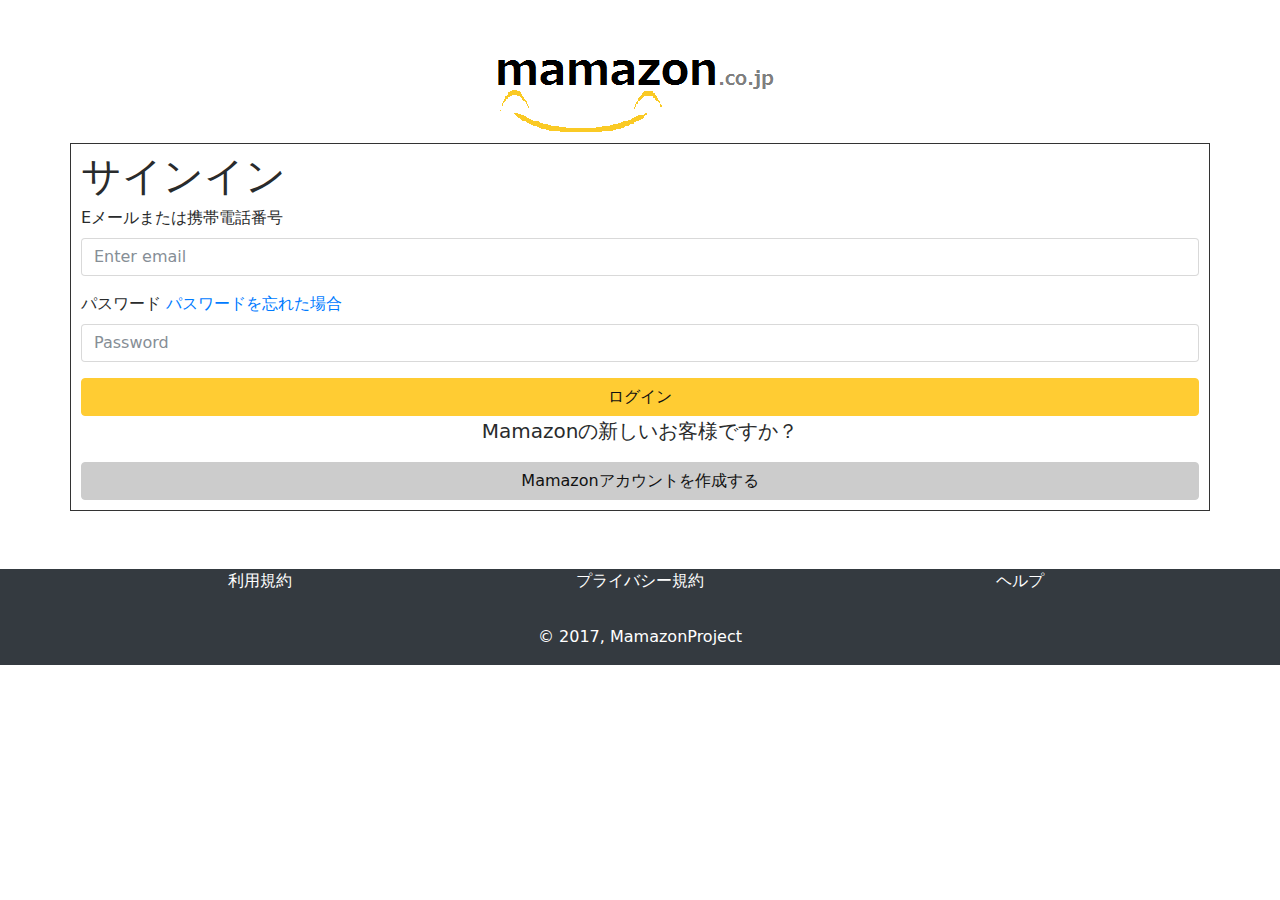
==== commit 3970960c: "index.html修正" ====
--- a/src/main/resources/templates/index.html
+++ b/src/main/resources/templates/index.html
@@ -5,11 +5,12 @@
     <meta charset="UTF-8"/>
     <title>Title</title>
     <link rel="stylesheet" type="text/css" href="../static/css/mamazon.css" media="all" />
+</head>
 
 <body class="">
   <div class="py-5">
     <div class="col-md-12">
-    <img class="img-fluid d-block mx-auto" src="mamazonlogo.png"> </div>
+    <img class="img-fluid d-block mx-auto" src="../static/image/mamazonlogo.png"> </div>
     <div class="container" style="padding: 10px; margin-bottom: 10px; border: 1px solid #333333;">
       <div class="row">
         <div class="col-md-12 w-50" >
@@ -18,7 +19,7 @@
             <div class="form-group text-left"> <label class="text-left">Eメールまたは携帯電話番号</label>
               <input type="email" name="email" class="form-control" placeholder="Enter email"> </div>
             <div class="form-group text-left"> <label>パスワード</label> <a href="forget_password" class="text-right">パスワードを忘れた場合</a>
-              <input type="password" name="password" class="form-control" placeholder="Password"> </div>
+              <input type="password" name="password" class="form-control" placeholder="Password"></input> </div>
             <button type="submit" class="btn btn-primary btn-block">ログイン</button>
           </form>
         </div>
--- a/src/main/resources/static/css/mamazon.css
+++ b/src/main/resources/static/css/mamazon.css
@@ -11,76 +11,82 @@
 * Licensed under MIT (https://github.com/twbs/bootstrap/blob/master/LICENSE)
 */
 
-#dropmenu{
-list-style-type: none;
-width: auto;
-height: auto;
-margin: auto;
-padding: 0;
-background: #cccccc;
+#dropmenu {
+  list-style-type: none;
+  width: auto;
+  height: auto;
+  margin: auto;
+  padding: 0;
+  background: #cccccc;
 }
-#dropmenu li{
-position: relative;
-float: left;
-margin: 0;
-padding: 0;
-text-align: center;
+
+#dropmenu li {
+  position: relative;
+  float: left;
+  margin: 0;
+  padding: 0;
+  text-align: center;
 }
-#dropmenu li a{
-display: block;
-margin: 0;
-padding: 15px 0 11px;
-color: #ffffff;
-font-size: 14px;
-font-weight: bold;
-line-height: 1;
-text-decoration: none;
+
+#dropmenu li a {
+  display: block;
+  margin: 0;
+  padding: 15px 0 11px;
+  color: #ffffff;
+  font-size: 14px;
+  font-weight: bold;
+  line-height: 1;
+  text-decoration: none;
 }
 
-#dropmenu li ul{
-list-style: none;
-position: absolute;
-top: 100%;
-left: 0;
-margin: 0;
-padding: 0;
+#dropmenu li ul {
+  list-style: none;
+  position: absolute;
+  top: 100%;
+  left: 0;
+  margin: 0;
+  padding: 0;
 }
 
-#dropmenu li ul li{
-overflow: hidden;
-height: 0px;
-color: #ffffff;
--moz-transition: .2s;
--webkit-transition: .2s;
--o-transition: .2s;
--ms-transition: .2s;
-transition: .2s;
+#dropmenu li ul li {
+  overflow: hidden;
+  height: 0px;
+  color: #ffffff;
+  -moz-transition: .2s;
+  -webkit-transition: .2s;
+  -o-transition: .2s;
+  -ms-transition: .2s;
+  transition: .2s;
 }
-#dropmenu li ul li a{
-padding: 13px 15px;
-background: #ffffff;
-color: #000000;
-text-align: left;
-font-size: 12px;
-font-weight: normal;
+
+#dropmenu li ul li a {
+  padding: 13px 15px;
+  background: #ffffff;
+  color: #000000;
+  text-align: left;
+  font-size: 12px;
+  font-weight: normal;
 }
-#dropmenu li:hover > a{
-background: #ffffff;
-color: #FFCC33;
-font-size: 14px;
+
+#dropmenu li:hover>a {
+  background: #ffffff;
+  color: #FFCC33;
+  font-size: 14px;
 }
 
-#dropmenu li:hover ul li{
-overflow: visible;
-height: 38px;
-border-top: 1px solid #7c8c0e;
-border-bottom: 1px solid #616d0b;
+#dropmenu li:hover ul li {
+  overflow: visible;
+  height: 38px;
+  border-top: 1px solid #7c8c0e;
+  border-bottom: 1px solid #616d0b;
 }
-#dropmenu li:hover ul li:first-child{
-border-top: 0;
+
+#dropmenu li:hover ul li:first-child {
+  border-top: 0;
 }
-#dropmenu li:hover ul li:last-child{
-border-bottom: 0;
+
+#dropmenu li:hover ul li:last-child {
+  border-bottom: 0;
 }
 
 .alert {
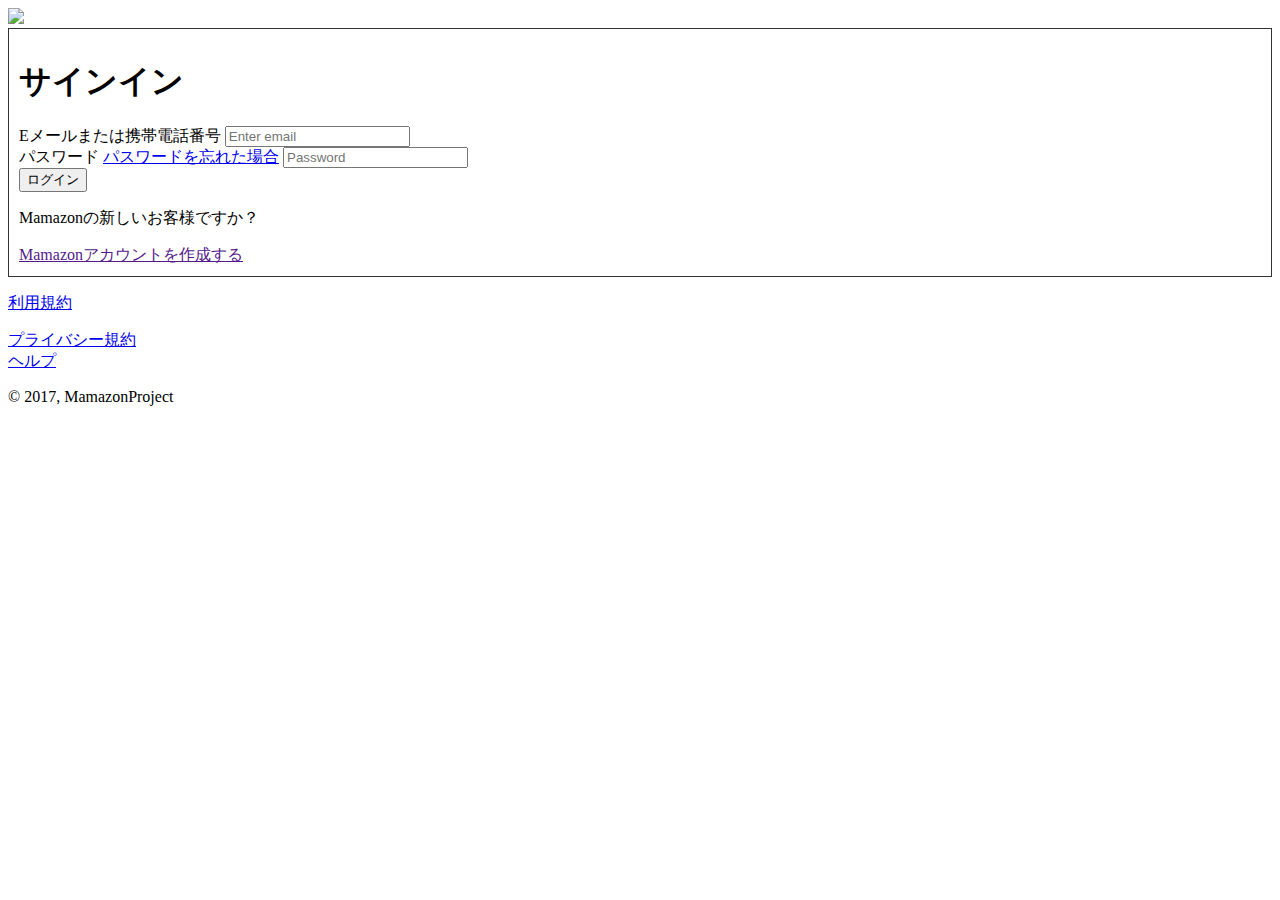
==== commit 161ba72d: "css適用されるように修正" ====
--- a/src/main/resources/templates/index.html
+++ b/src/main/resources/templates/index.html
@@ -4,22 +4,22 @@
 <head>
     <meta charset="UTF-8"/>
     <title>Title</title>
-    <link rel="stylesheet" type="text/css" href="../static/css/mamazon.css" media="all" />
+    <link rel="stylesheet" type="text/css" href="/css/mamazon.css" th:href="@{/css/mamazon.css}" media="all" />
 </head>
 
 <body class="">
   <div class="py-5">
     <div class="col-md-12">
-    <img class="img-fluid d-block mx-auto" src="../static/image/mamazonlogo.png"> </div>
+    <img class="img-fluid d-block mx-auto" src="/image/mamazonlogo.png" th:href="@{/image/mamazonlogo.png}" /> </div>
     <div class="container" style="padding: 10px; margin-bottom: 10px; border: 1px solid #333333;">
       <div class="row">
         <div class="col-md-12 w-50" >
           <h1 class="text-left">サインイン</h1>
           <form class="" method="post" action="https://formspree.io/">
             <div class="form-group text-left"> <label class="text-left">Eメールまたは携帯電話番号</label>
-              <input type="email" name="email" class="form-control" placeholder="Enter email"> </div>
+              <input type="email" name="email" class="form-control" placeholder="Enter email" /> </div>
             <div class="form-group text-left"> <label>パスワード</label> <a href="forget_password" class="text-right">パスワードを忘れた場合</a>
-              <input type="password" name="password" class="form-control" placeholder="Password"></input> </div>
+              <input type="password" name="password" class="form-control" placeholder="Password" /> </div>
             <button type="submit" class="btn btn-primary btn-block">ログイン</button>
           </form>
         </div>
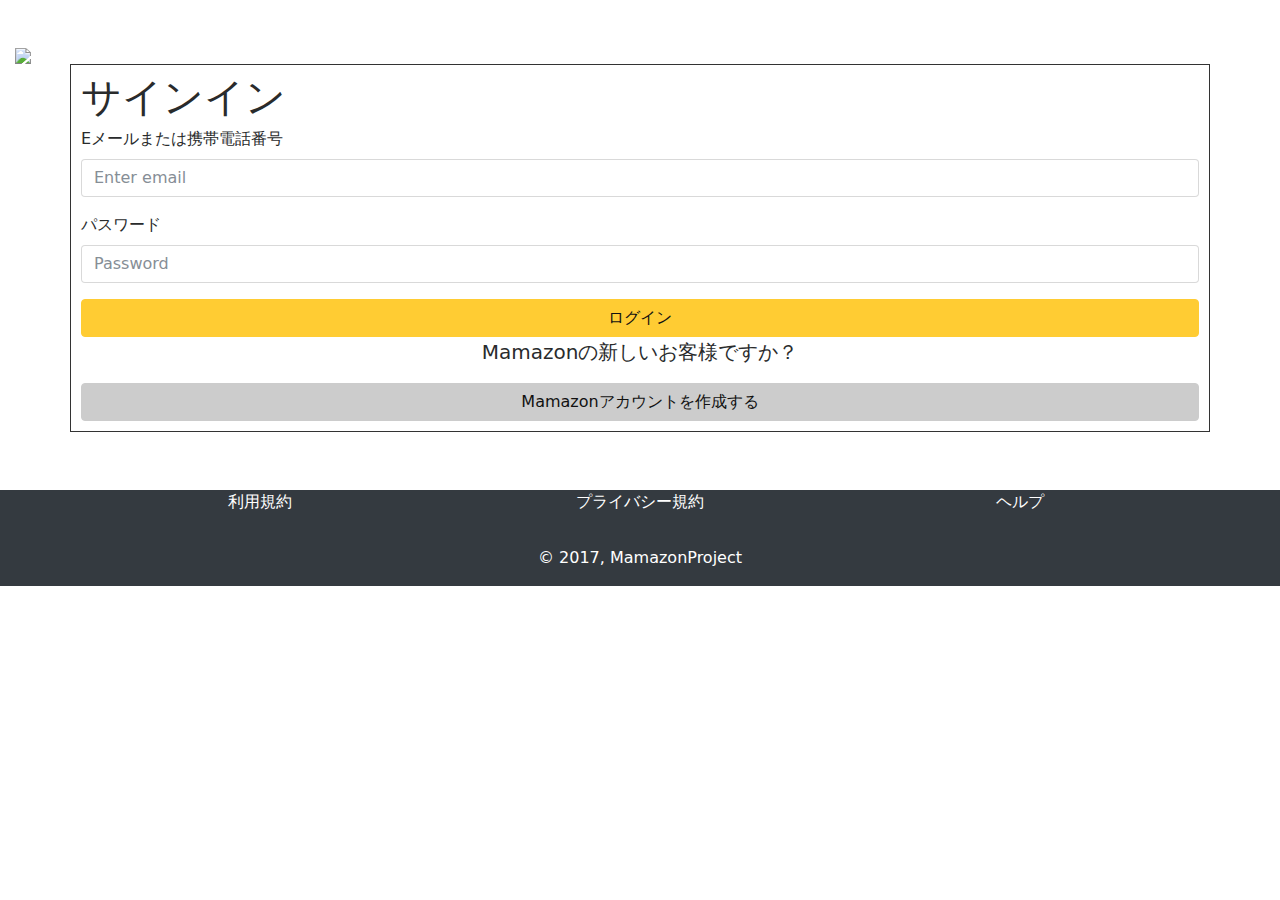
==== commit 09690480: "head,nav統一＆修正 サブメニューは十分なスペースが有れば壊れないようだ" ====
--- a/src/main/resources/templates/index.html
+++ b/src/main/resources/templates/index.html
@@ -3,8 +3,8 @@
 
 <head>
     <meta charset="UTF-8"/>
-    <title>Title</title>
-    <link rel="stylesheet" type="text/css" href="/css/mamazon.css" th:href="@{/css/mamazon.css}" media="all" />
+    <title>Mamazon | 木, ファッツョソ, 易竜から令品まで | ママゾン</title>
+    <link rel="stylesheet" type="text/css" href="../static/css/mamazon.css" th:href="@{/css/mamazon.css}" media="all" />
 </head>
 
 <body class="">
@@ -18,7 +18,7 @@
           <form class="" method="post" action="https://formspree.io/">
             <div class="form-group text-left"> <label class="text-left">Eメールまたは携帯電話番号</label>
               <input type="email" name="email" class="form-control" placeholder="Enter email" /> </div>
-            <div class="form-group text-left"> <label>パスワード</label> <a href="forget_password" class="text-right">パスワードを忘れた場合</a>
+            <div class="form-group text-left"> <label>パスワード</label>
               <input type="password" name="password" class="form-control" placeholder="Password" /> </div>
             <button type="submit" class="btn btn-primary btn-block">ログイン</button>
           </form>
@@ -36,6 +36,7 @@
       </div>
     </div>
   </div>
+<footer>
   <div class="bg-dark text-white">
     <div class="container">
       <div class="row">
@@ -62,6 +63,6 @@
       </div>
     </div>
   </div>
+</footer>
 </body>
-
 </html>